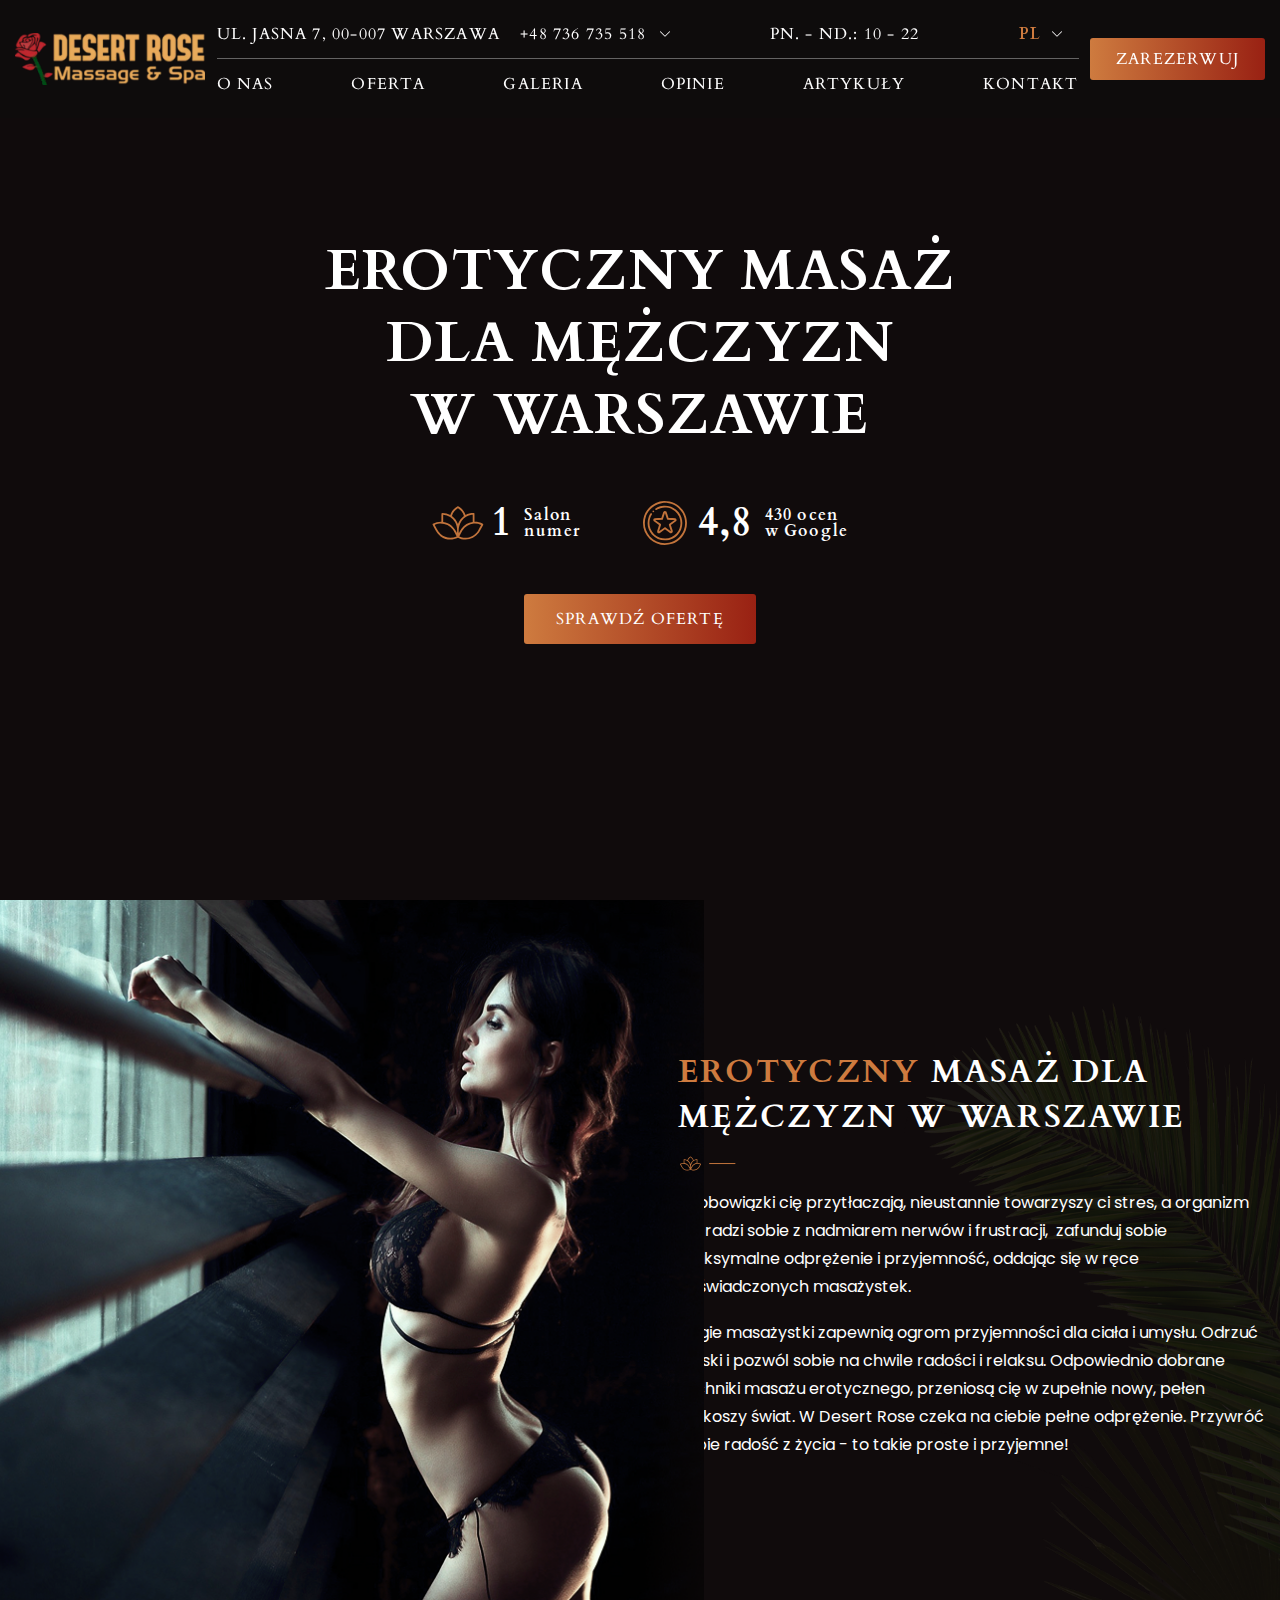
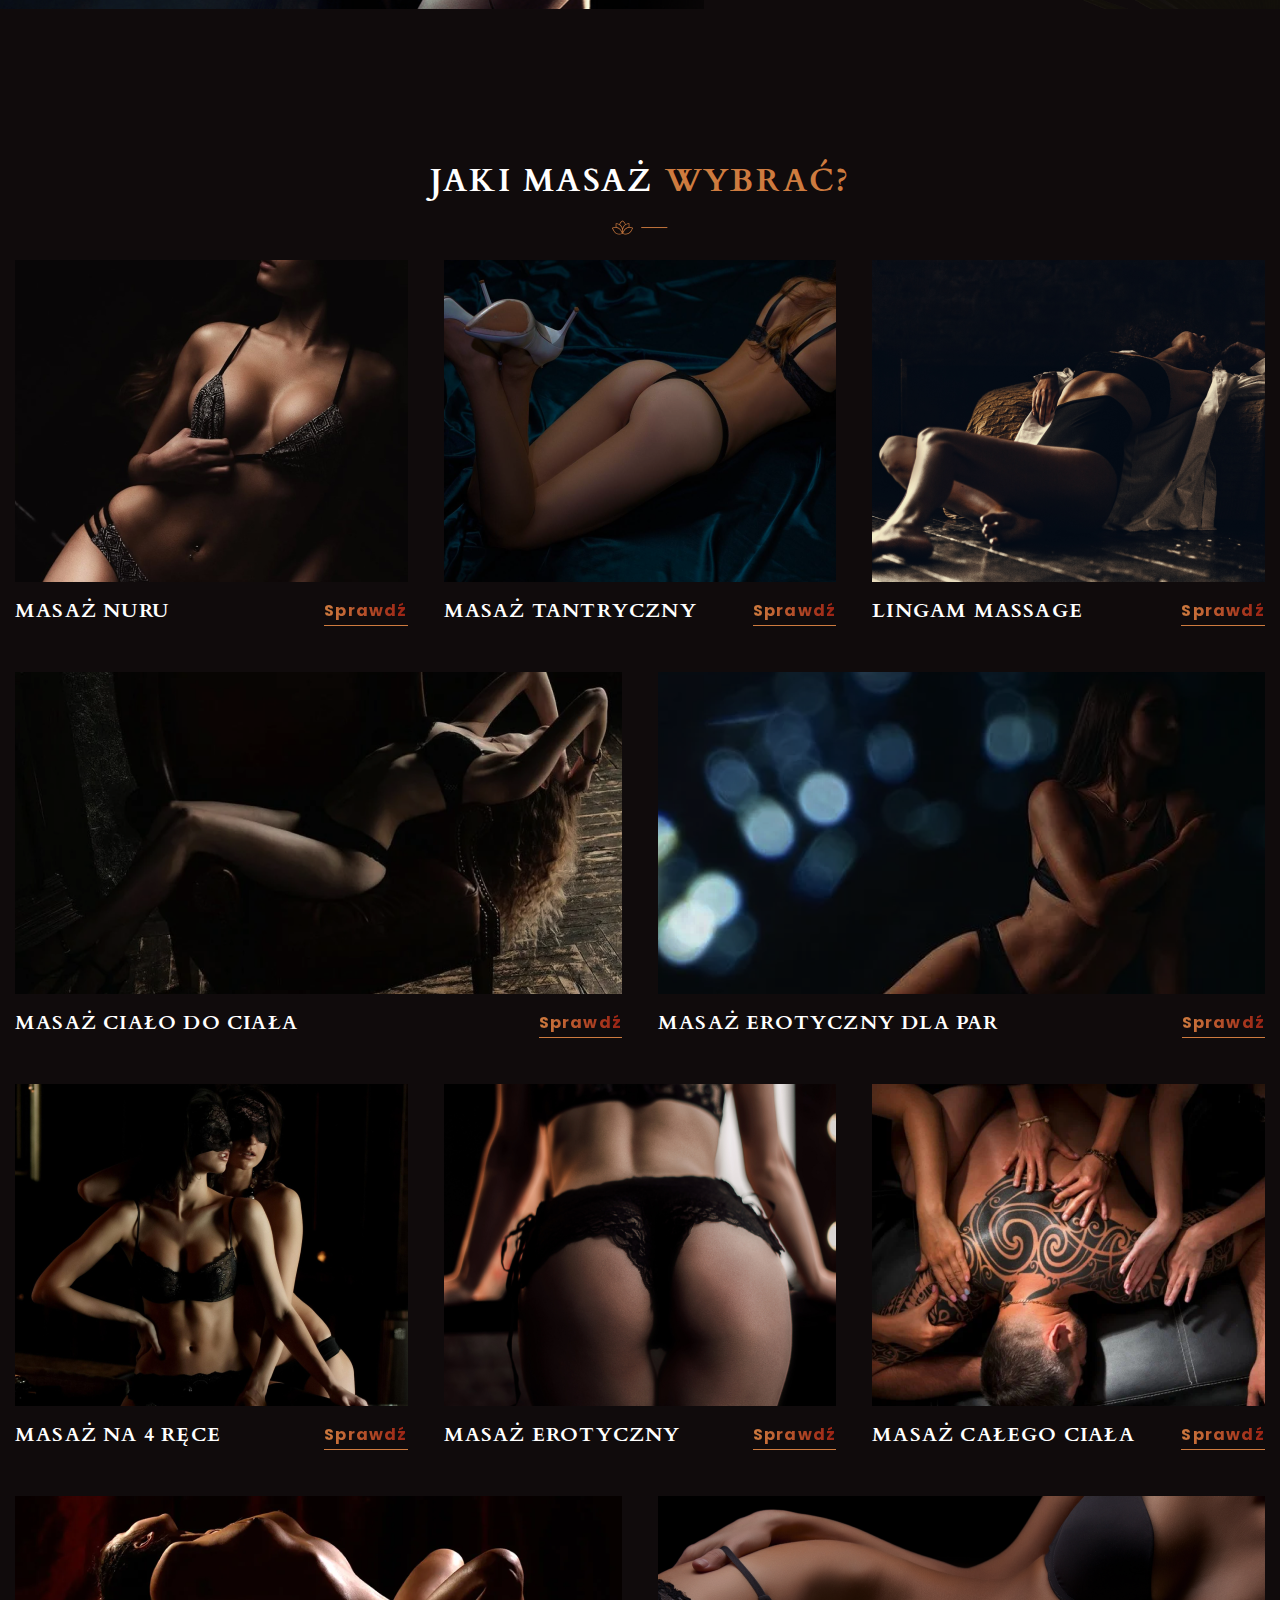
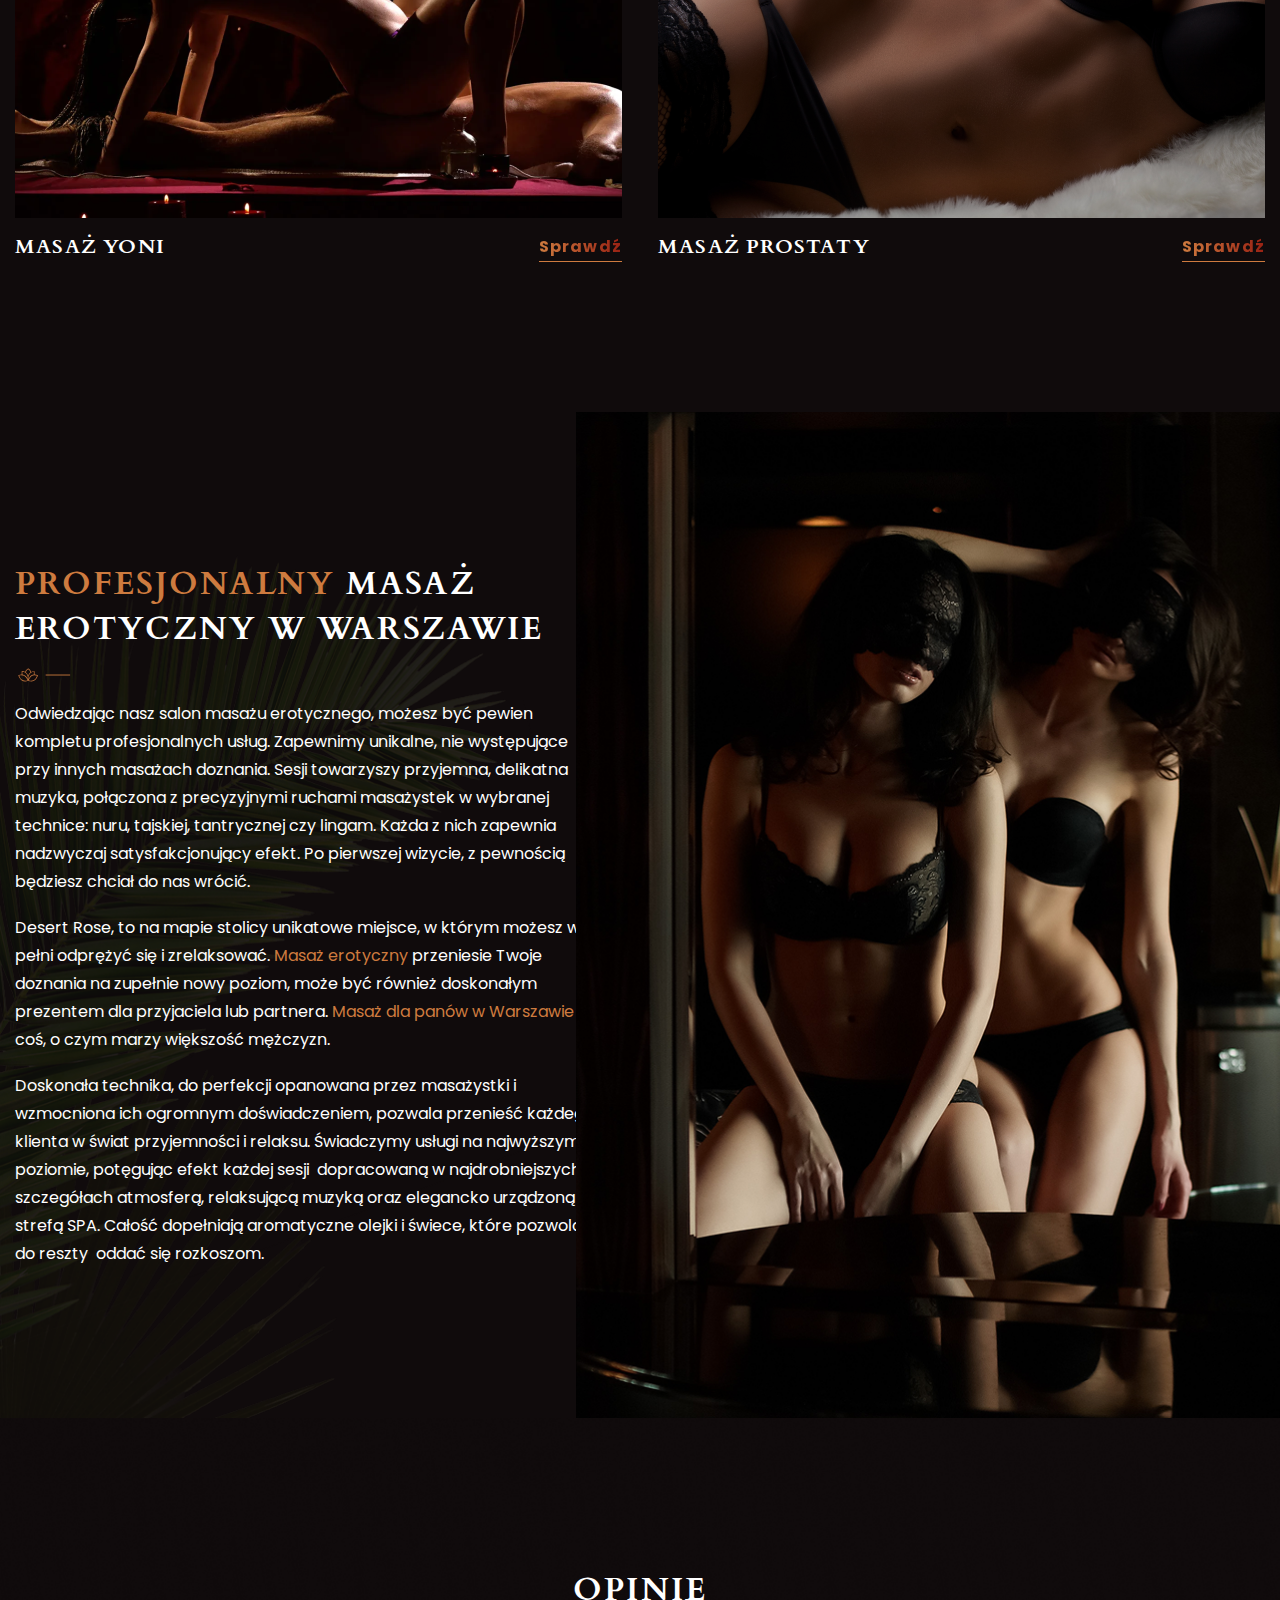
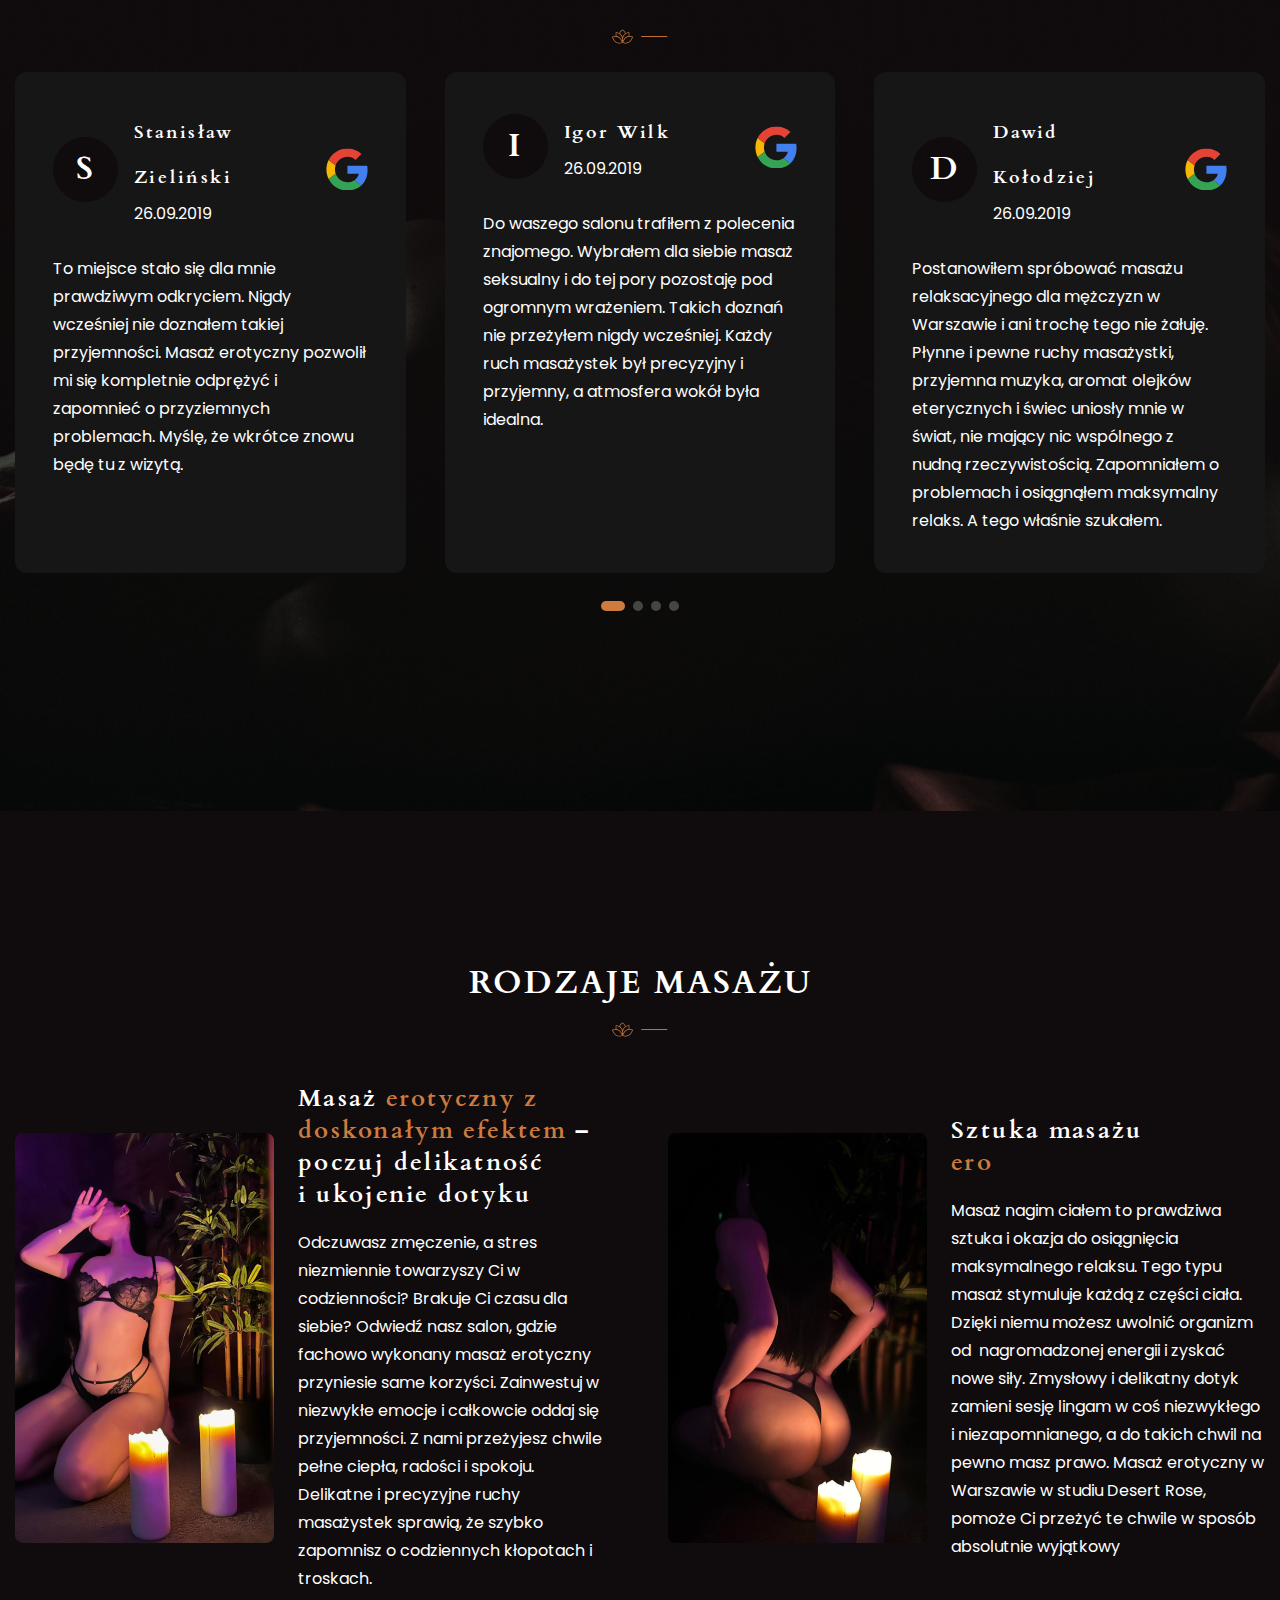
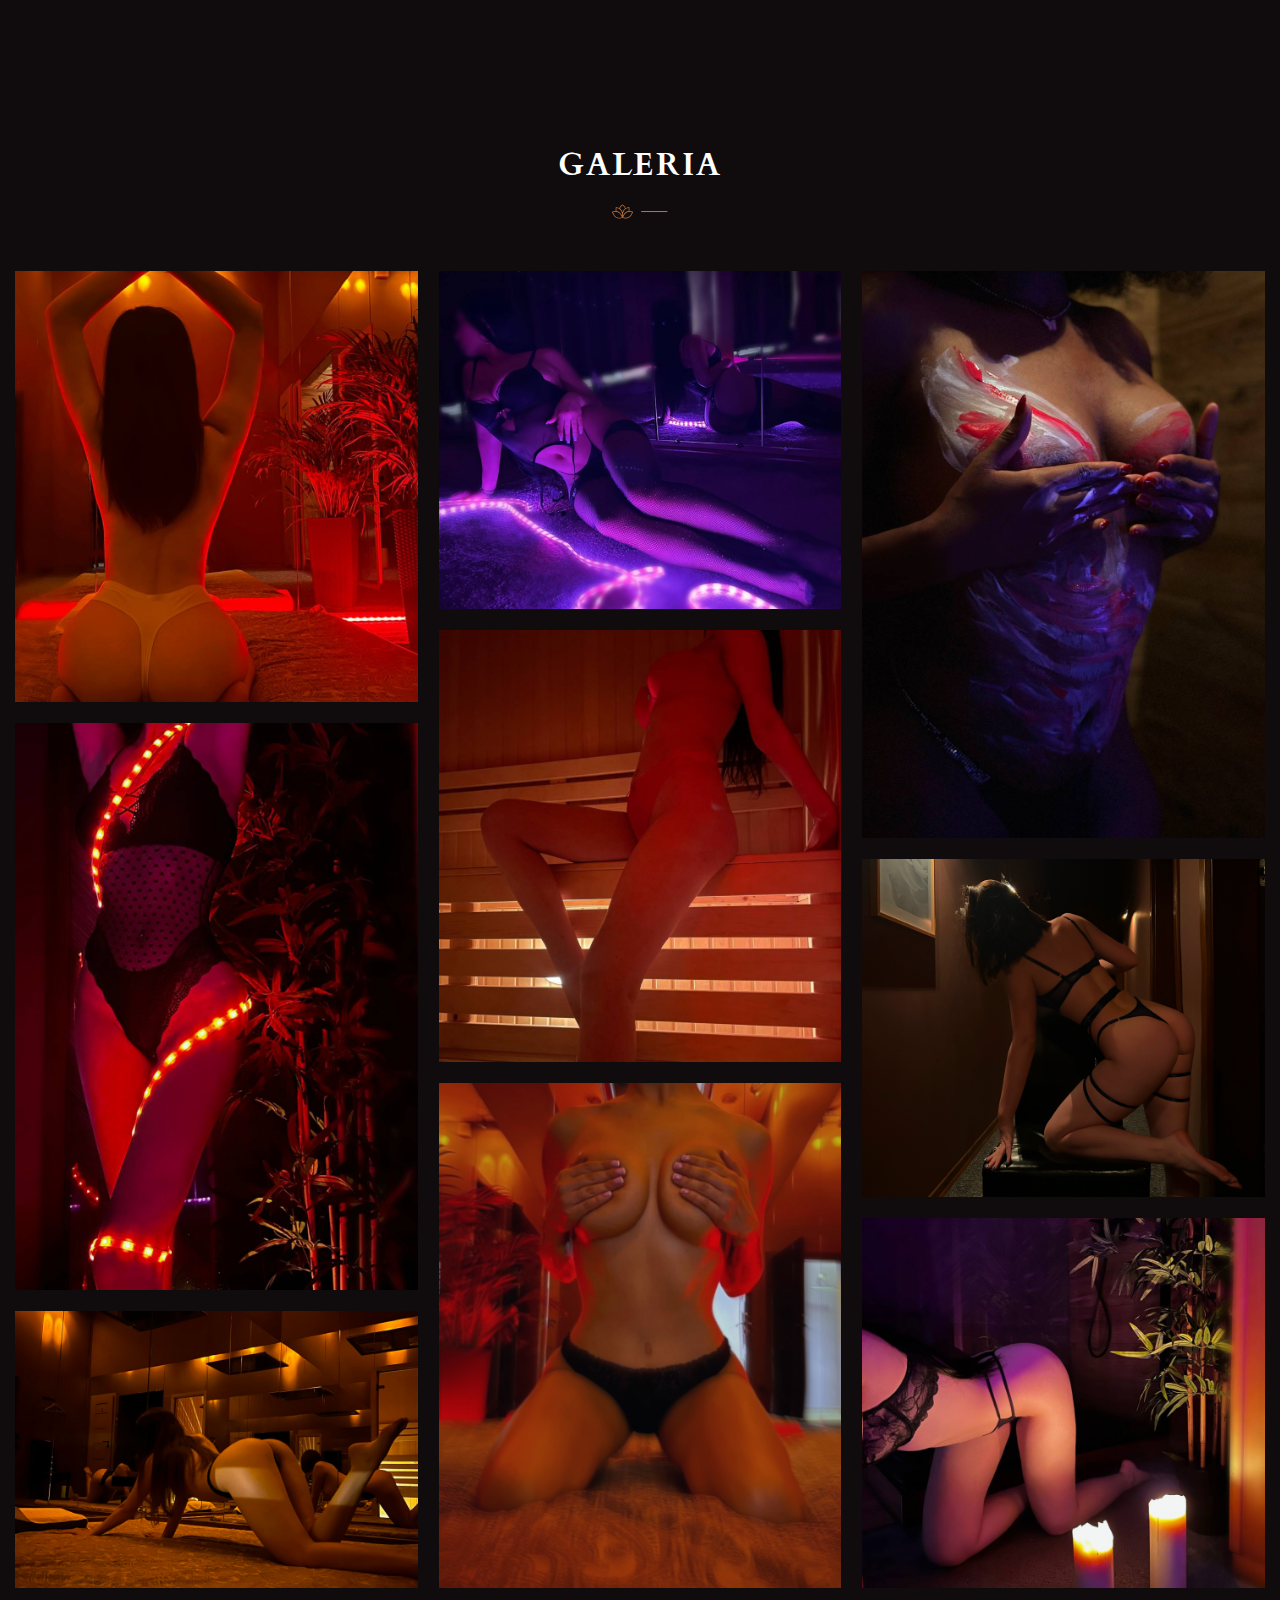
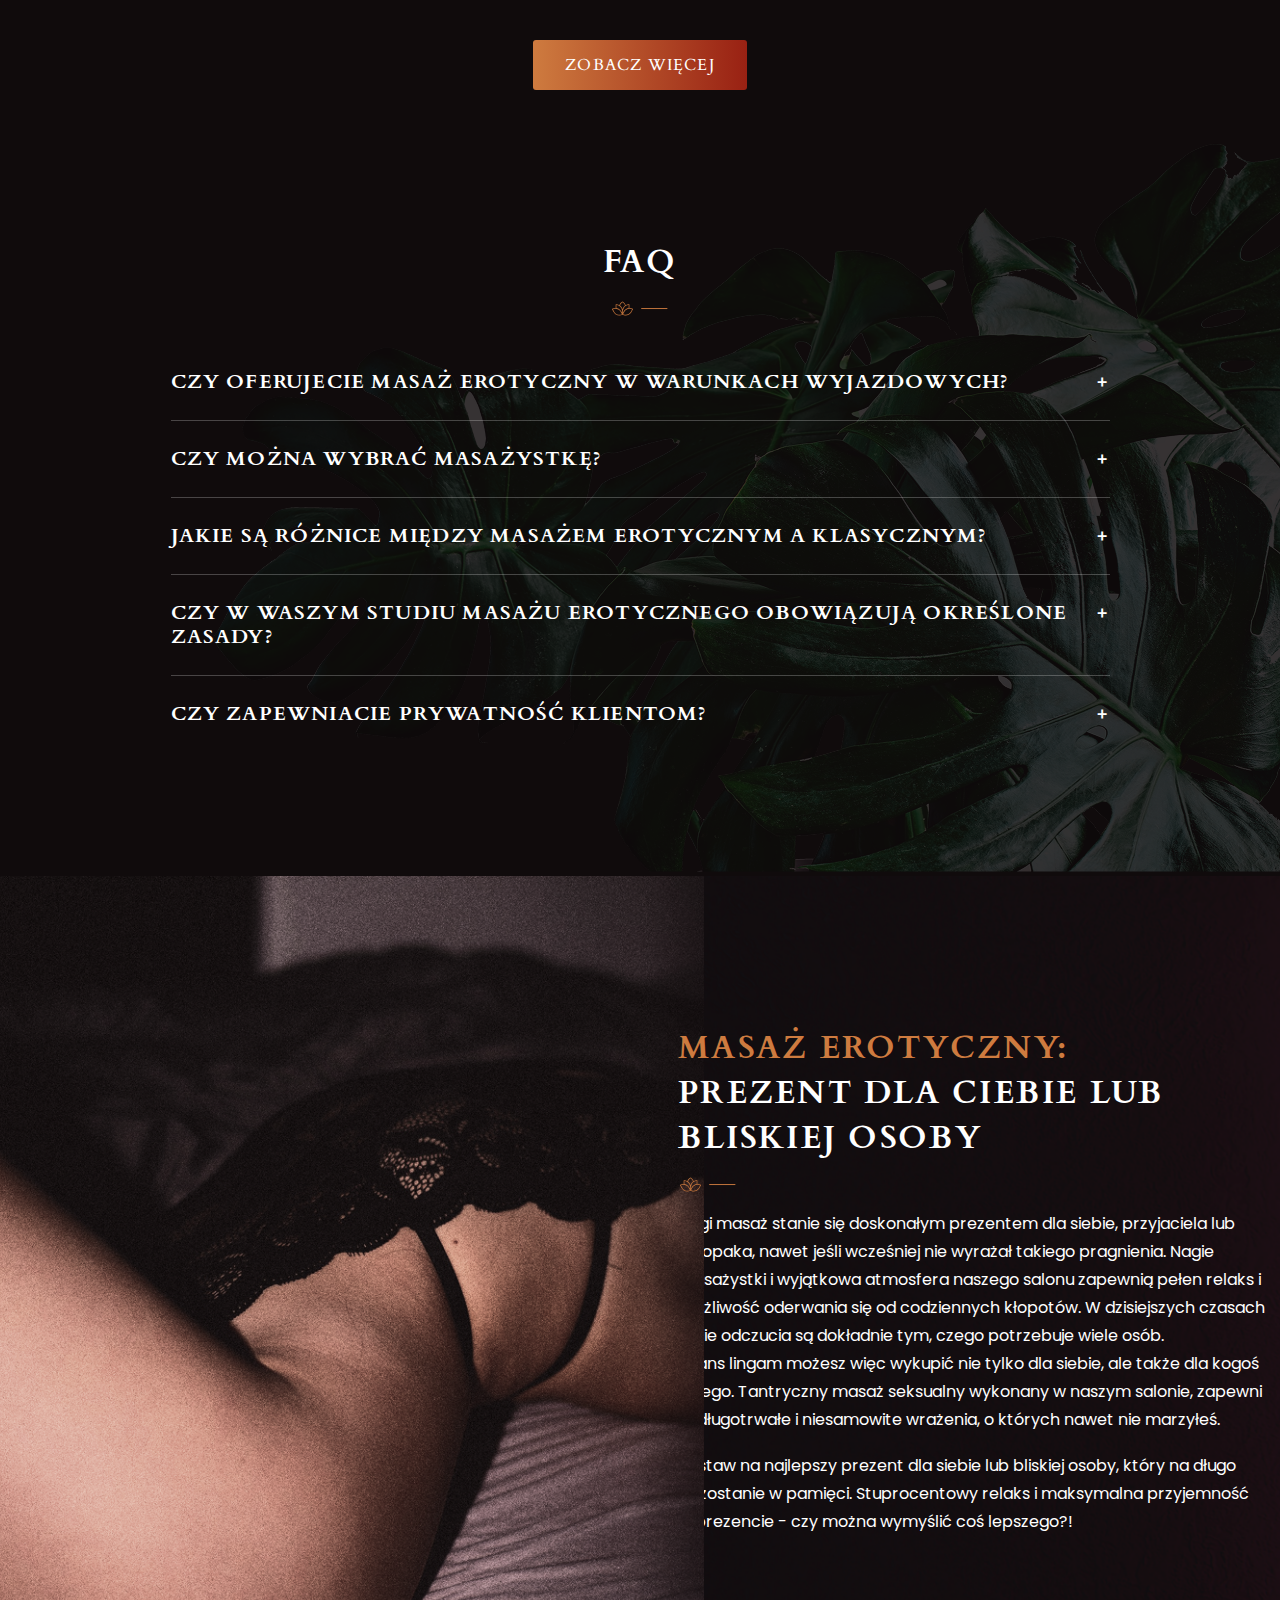
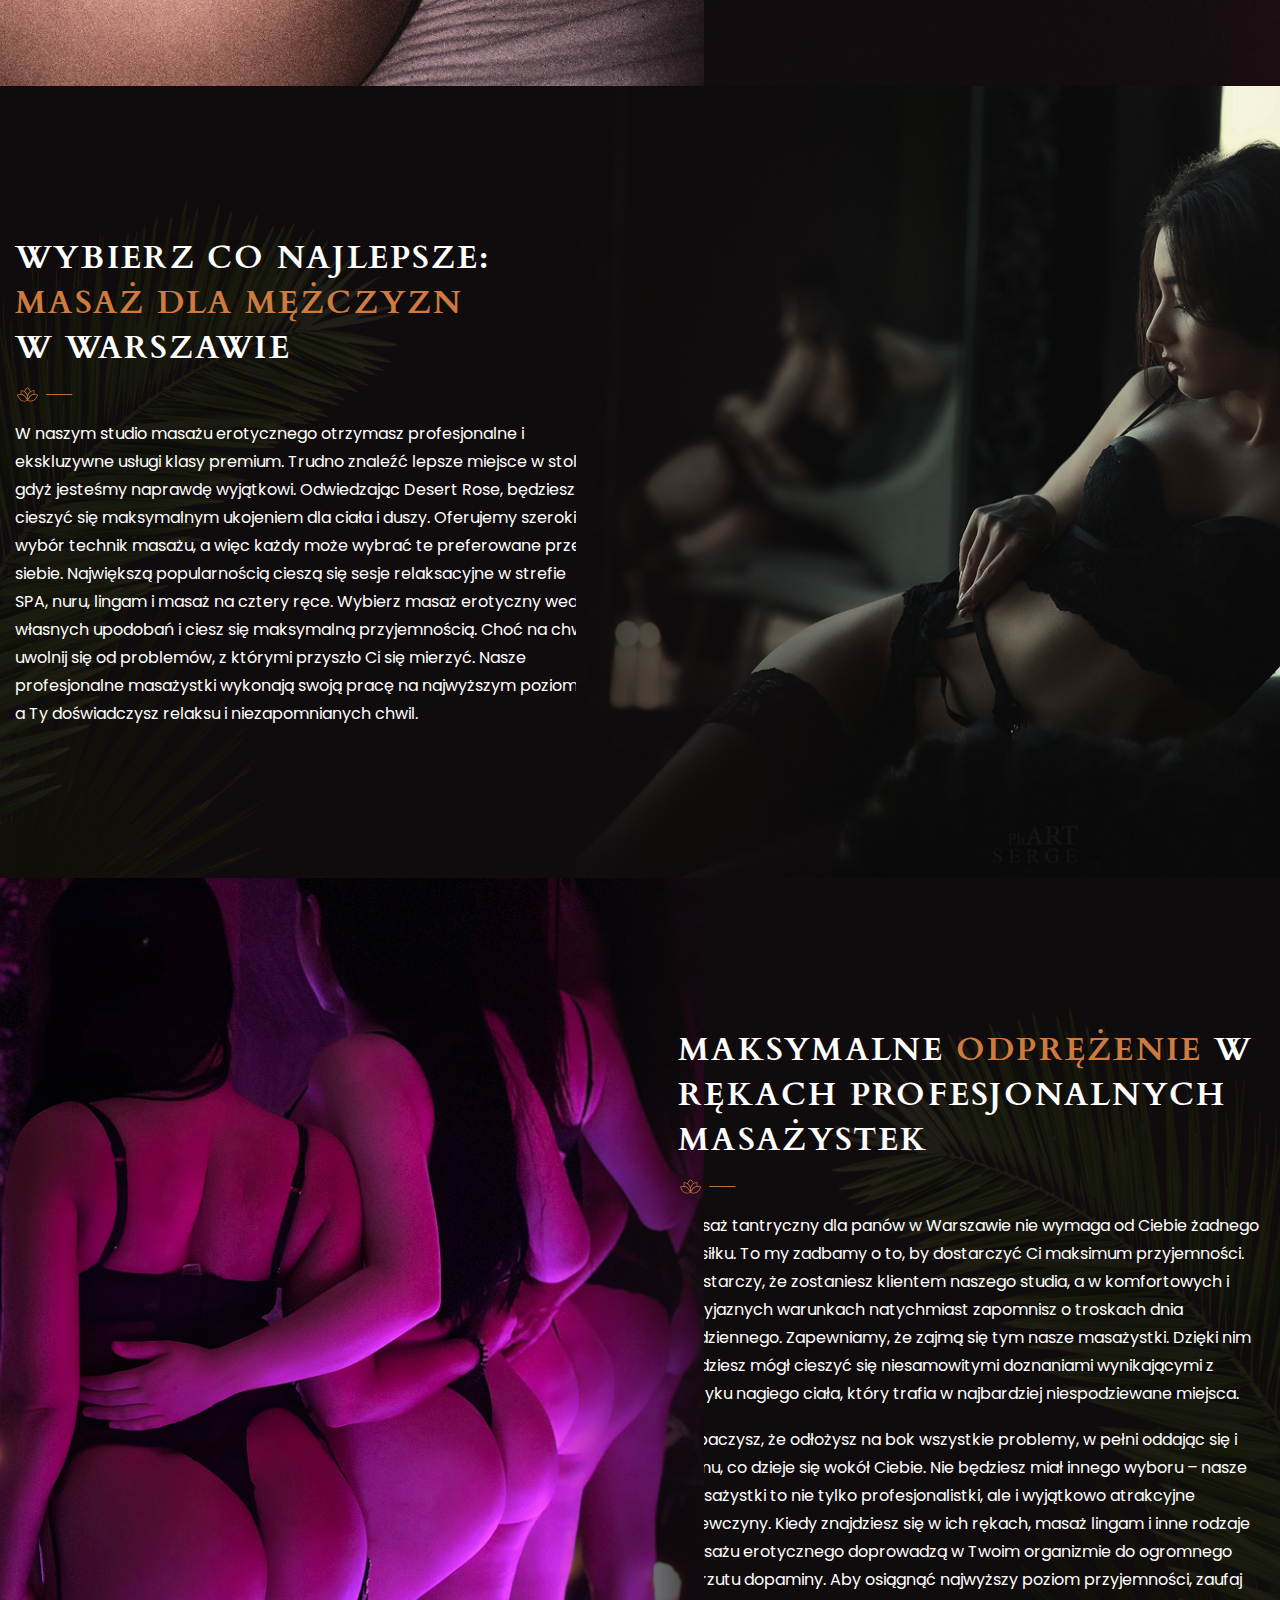
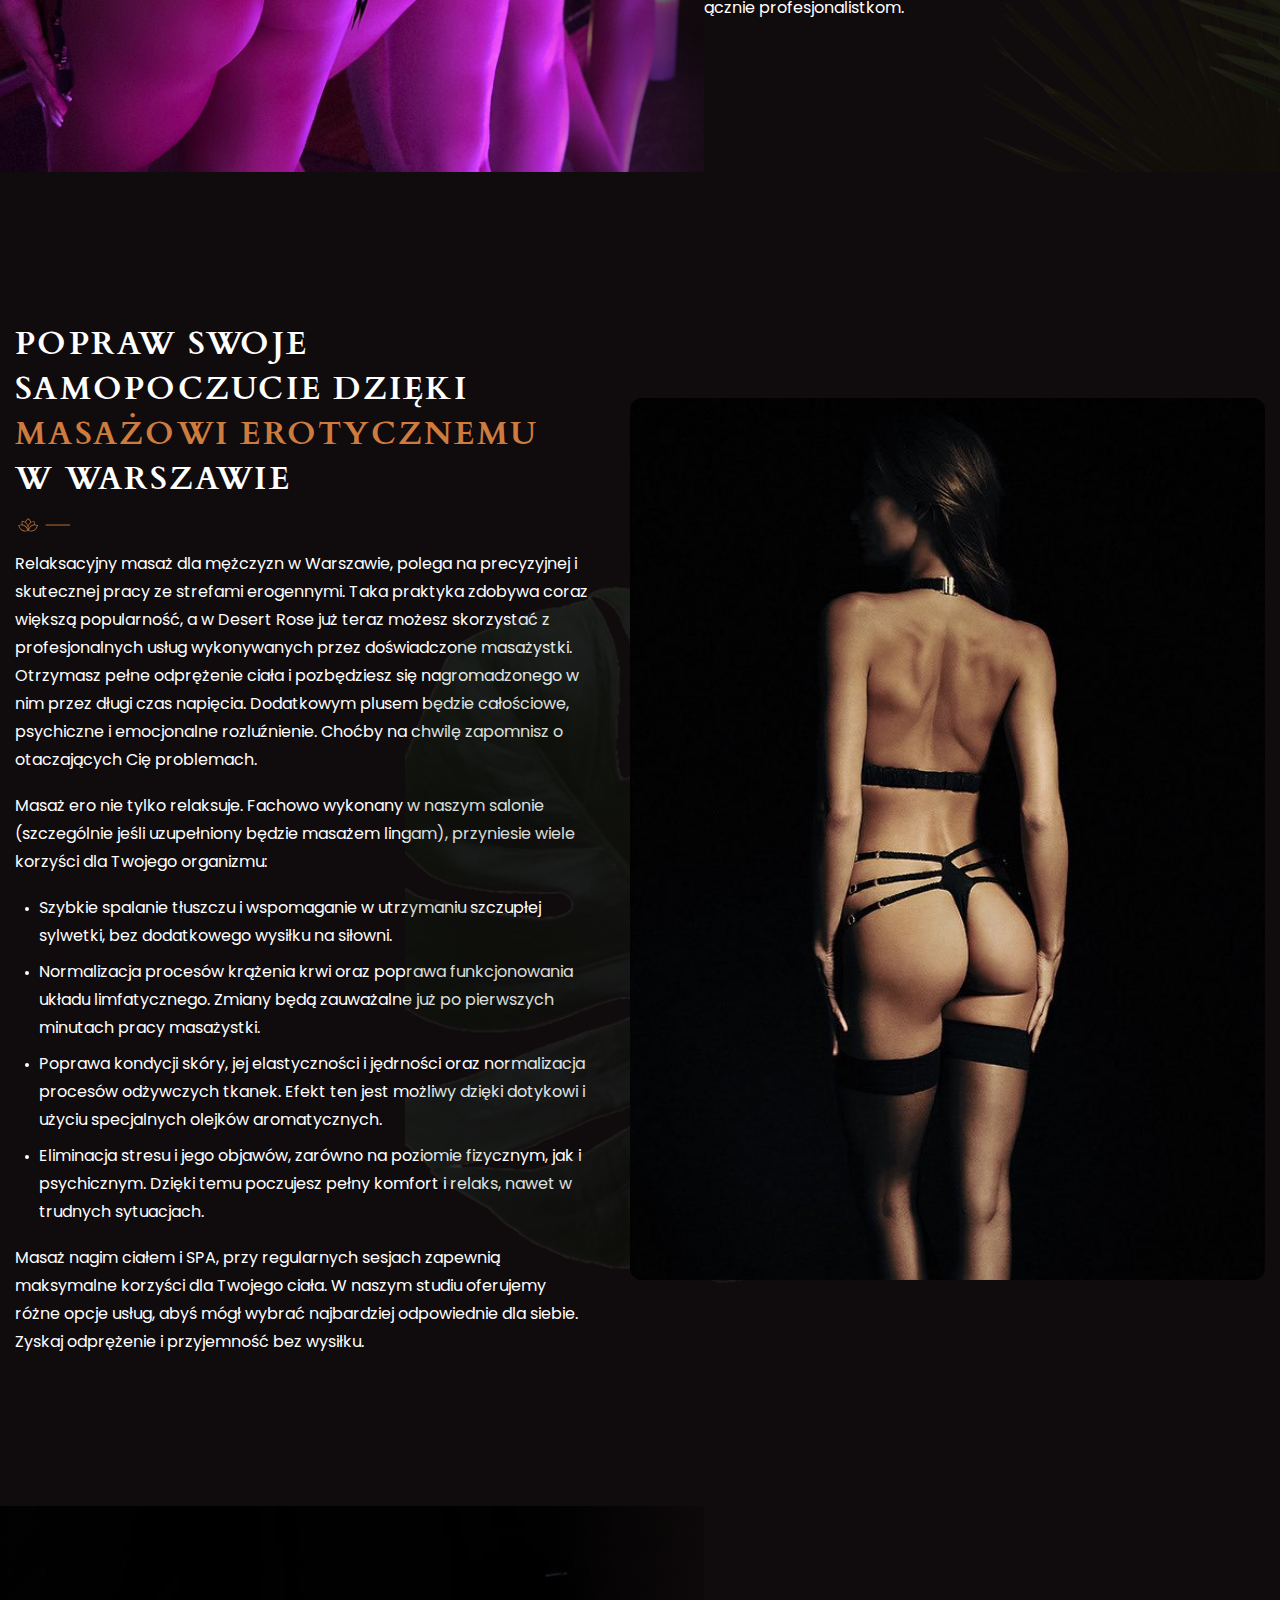
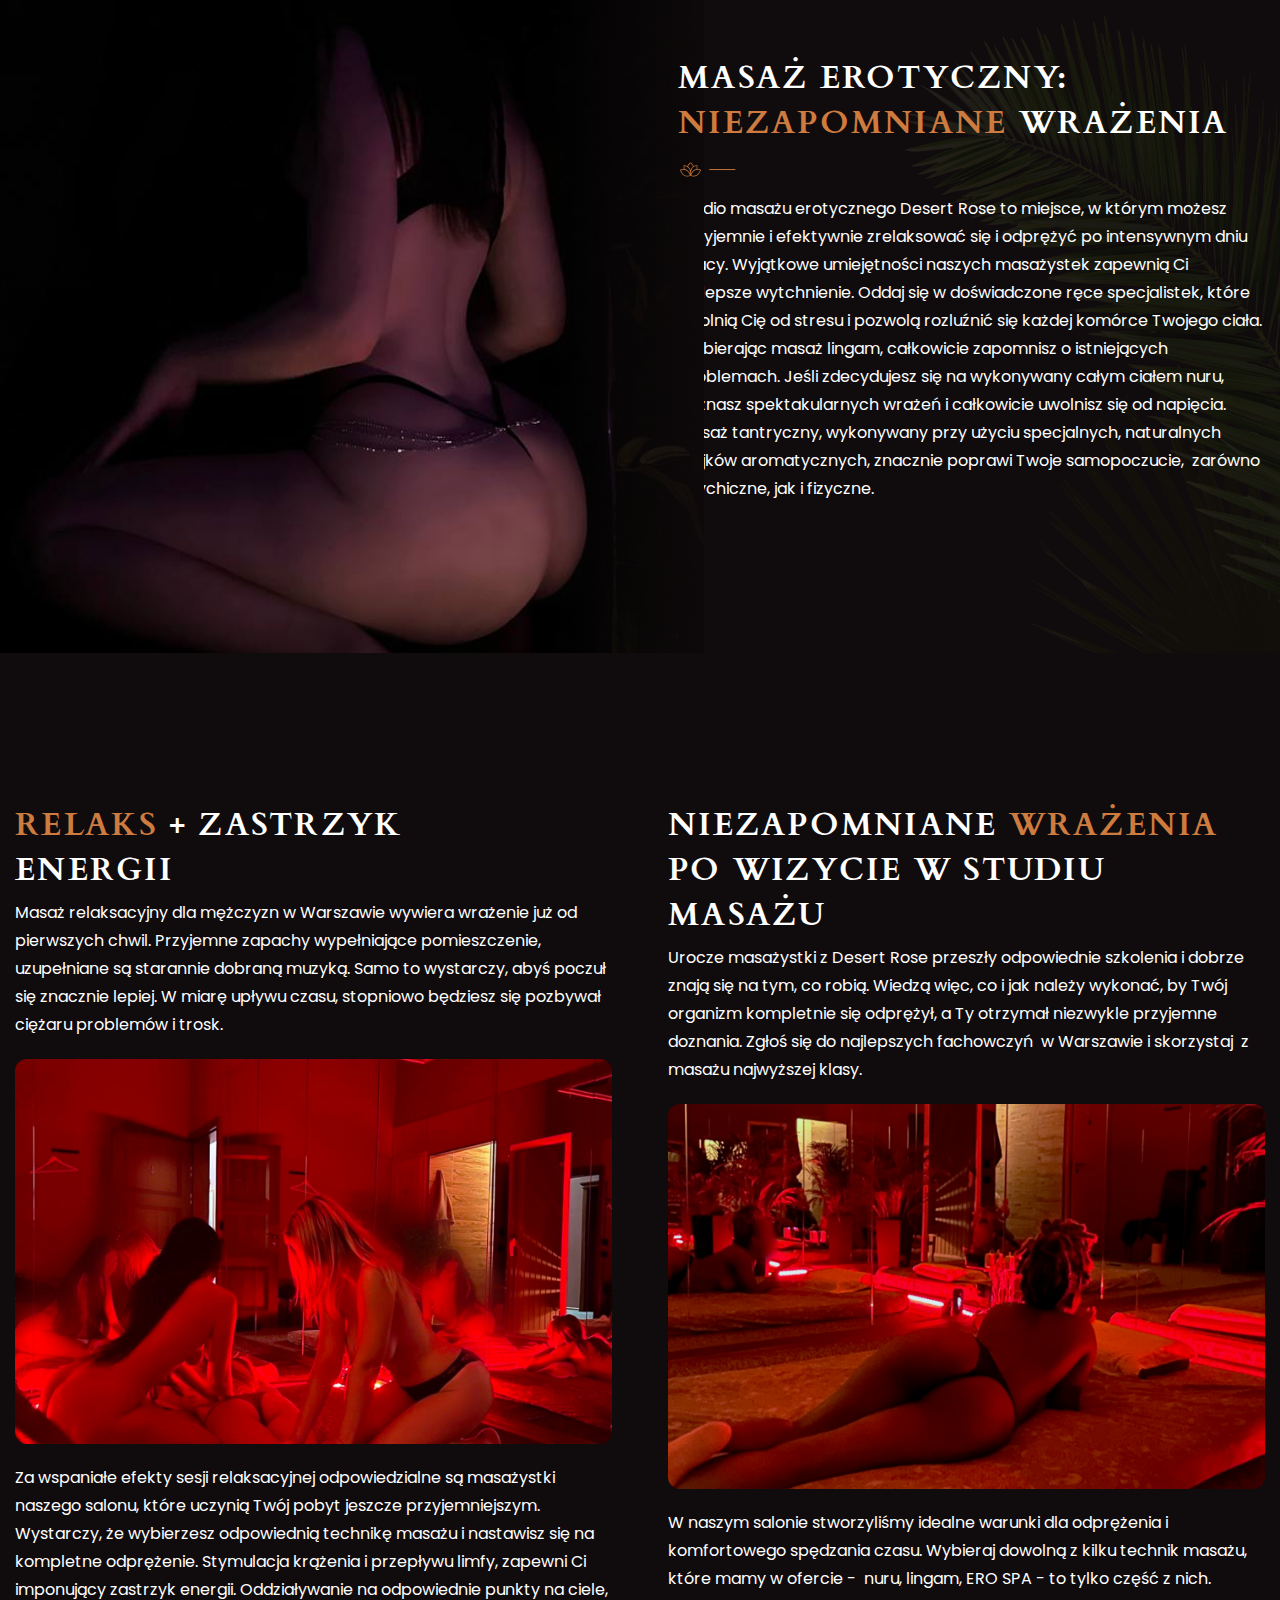
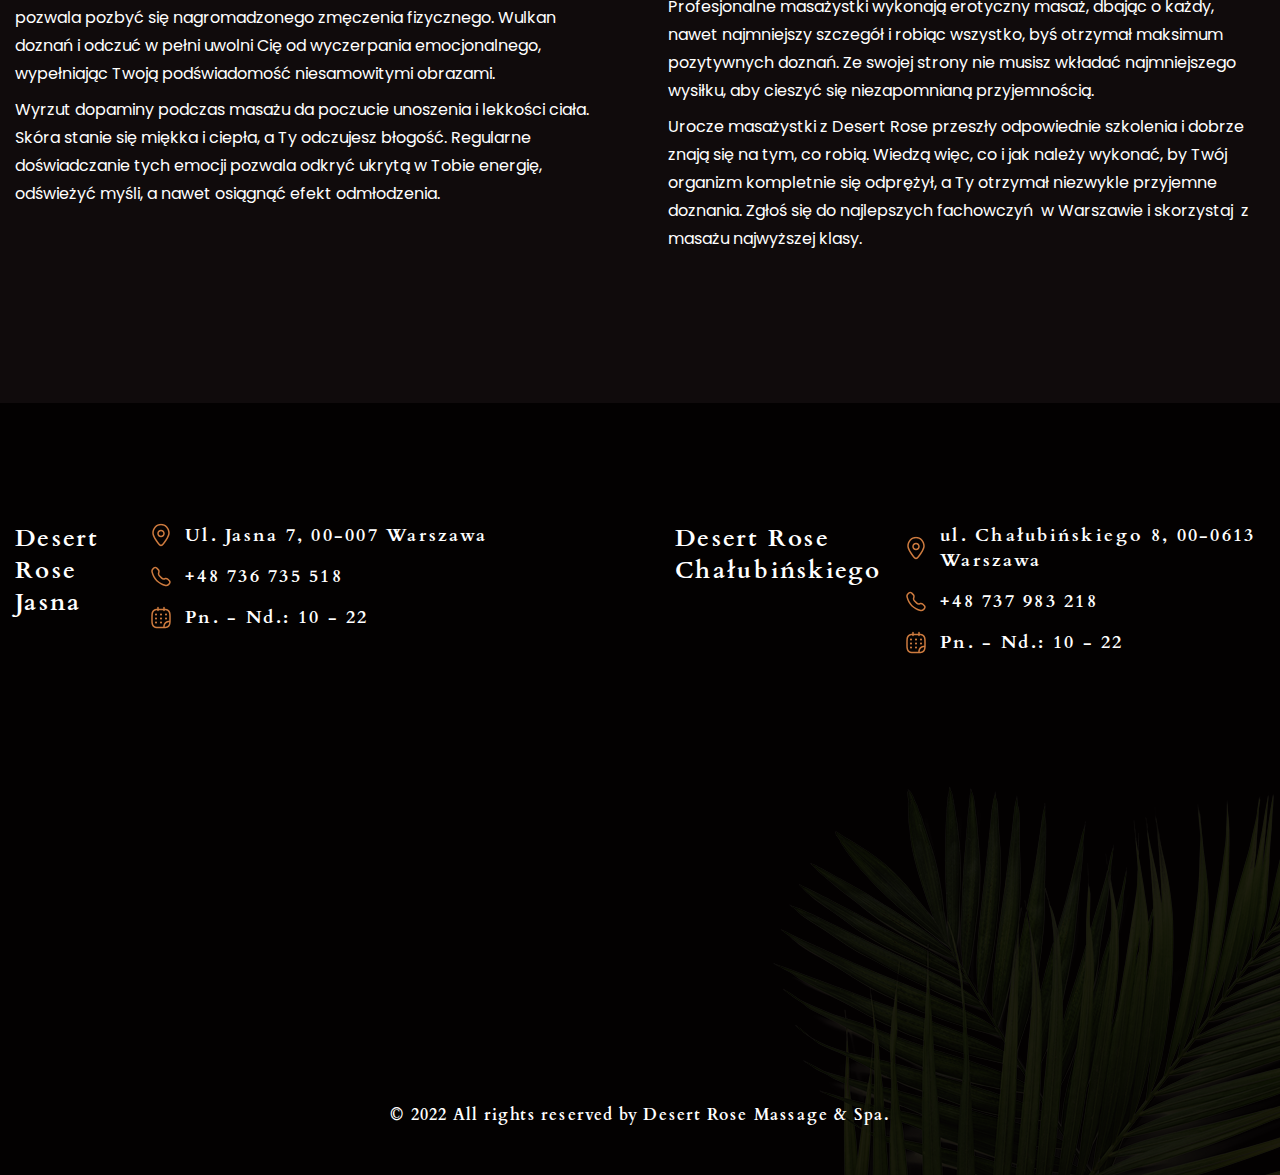
==== index.html @ 009a60f4 "first commit" ====
<!DOCTYPE html>
<html lang="uk">
<head>
    <meta charset="UTF-8">
    <meta name="viewport" content="width=device-width, initial-scale=1.0">  
    <title>Desert Rose</title>
    <link rel="preconnect" href="https://fonts.googleapis.com">
    <link rel="preconnect" href="https://fonts.gstatic.com" crossorigin>
    <link href="https://fonts.googleapis.com/css2?family=Cardo:ital,wght@0,400;0,700;1,400&family=Poppins:ital,wght@0,100;0,200;0,300;0,400;0,500;0,600;0,700;0,800;0,900;1,100;1,200;1,300;1,400;1,500;1,600;1,700;1,800;1,900&display=swap" rel="stylesheet">
    <link rel="stylesheet" href="https://cdn.jsdelivr.net/npm/swiper@11/swiper-bundle.min.css">
    <link rel="stylesheet" href="css/style.css">
</head>
<body class="body"> 
    <header class="header">
        <div class="container">
            <div class="header__inner">
                <a class="header__logo" href="index.html">
                    <img src="img/logo.png" alt="">
                </a>
                <div class="header__content">
                    <div class="header__content-top">
                        <div class="header__content-more more-open">
                            <p>Ul. Jasna 7, 00-007 Warszawa</p>
                            <p>+48 736 735 518</p>
                        </div>
                        <p class="header__content-time">Pn. - Nd.: 10 - 22</p>
                        <div class="header__content-lang">
                            <p class="lang__selected">PL</p>
                            <div class="lang__content">
                                <a href="#">EN</a>
                                <a href="#">RU</a>
                            </div>
                        </div>

                        <div class="lang-mobile">
                            <a class="active" href="#">PL</a>
                            <a href="#">EN</a>
                            <a href="#">RU</a>
                        </div>
                    </div>
                    <nav class="header__menu">
                        <button class="header__menu-close">
                            <svg xmlns="http://www.w3.org/2000/svg" width="18" height="18" viewBox="0 0 18 18" fill="none">
                                <path d="M0 18L18 0M0 0L18 18" stroke="white" stroke-width="1.5" stroke-linecap="round" stroke-linejoin="round"/>
                              </svg>
                        </button>
                        <ul>
                            <li class="header__link">
                                <a href="#">o nas</a>
                            </li>
                            <li class="header__link">
                                <a href="#">Oferta</a>
                            </li>
                            <li class="header__link">
                                <a href="#">Galeria</a>
                            </li>
                            <li class="header__link">
                                <a href="#">Opinie</a>
                            </li>
                            <li class="header__link">
                                <a href="#">ArtykuŁy</a>
                            </li>
                            <li class="header__link">
                                <a href="#">Kontakt</a>
                            </li>
                        </ul>
                    </nav>

                    <button class="header__burger">
                        <svg xmlns="http://www.w3.org/2000/svg" width="16" height="12" viewBox="0 0 16 12" fill="none">
                            <path d="M0 12H16M0 6H16M0 0H16" stroke="white" stroke-width="2" stroke-linecap="round"/>
                        </svg>
                    </button>
                </div>
                <button class="header__btn btn popup-open">Zarezerwuj</button>
            </div>
        </div>
    </header>

    <main class="main">
        <section class="pageHero hero">
            <div class="hero-video">
                <video disablepictureinpicture="" preload="auto" playsinline loop muted autoplay>
                    <source src="hero-video.mp4" type="video/mp4">
                </video>
            </div>
            <div class="container">
                <div class="pageHero__inner">
                    <h1 class="pageHero__title kontakt__title">Erotyczny masaż <br>dla mężczyzn <br>w Warszawie</h1>
                    <div class="pageHero__block">
                        <div class="pageHero__item">
                            <div class="pageHero__item-icon">
                                <svg xmlns="http://www.w3.org/2000/svg" width="54" height="54" viewBox="0 0 54 54" fill="none">
                                    <path opacity="0.933" fill-rule="evenodd" clip-rule="evenodd" d="M26.6309 10.2832C27.4351 10.4035 28.1733 10.7023 28.8457 11.1797C31.5657 13.1986 33.4818 15.8178 34.5938 19.0371C37.2424 17.5618 40.0725 16.9114 43.084 17.0859C43.2071 17.209 43.33 17.332 43.4531 17.4551C43.5059 20.1971 43.5235 22.9392 43.5059 25.6816C46.4501 25.6271 49.2274 26.2774 51.8379 27.6328C52.2415 27.9817 52.3646 28.4211 52.207 28.9512C50.8543 31.5164 49.4481 34.0476 47.9883 36.5449C43.5107 42.3391 37.6572 44.5363 30.4277 43.1367C29.2154 42.8322 28.0552 42.3928 26.9473 41.8184C20.909 44.586 15.1434 44.1114 9.65039 40.3945C7.62975 38.902 6.03013 37.0563 4.85156 34.8574C3.7014 32.7504 2.59398 30.6235 1.5293 28.4766C1.59413 28.2113 1.6996 27.9653 1.8457 27.7383C4.51229 26.307 7.35995 25.6214 10.3887 25.6816C10.3711 22.9392 10.3887 20.1971 10.4414 17.4551C10.6688 17.1213 10.9852 16.9455 11.3906 16.9277C14.2058 16.9772 16.8425 17.6804 19.3008 19.0371C20.5905 15.1303 23.0338 12.2123 26.6309 10.2832ZM26.9473 12.1816C29.9466 13.9724 31.9505 16.5564 32.959 19.9336C30.2027 22.0498 28.1988 24.7393 26.9473 28.002C25.6958 24.7393 23.6919 22.0498 20.9355 19.9336C21.9428 16.5605 23.9467 13.9765 26.9473 12.1816ZM12.1816 18.8262C17.4682 19.2795 21.4584 21.7756 24.1523 26.3145C25.877 29.7016 26.4747 33.2875 25.9453 37.0723C24.7372 34.2152 22.9969 31.7367 20.7246 29.6367C18.2389 27.5858 15.3913 26.3378 12.1816 25.8926C12.1816 23.5371 12.1816 21.1816 12.1816 18.8262ZM40.7637 18.8262C41.0801 18.8262 41.3965 18.8262 41.7129 18.8262C41.7129 21.1816 41.7129 23.5371 41.7129 25.8926C37.0939 26.5404 33.3849 28.7201 30.5859 32.4316C29.5919 33.962 28.6779 35.544 27.8438 37.1777C27.2542 32.7406 28.1682 28.6624 30.5859 24.9434C33.1734 21.5649 36.566 19.5259 40.7637 18.8262ZM8.70117 27.4746C14.2699 27.28 18.7172 29.3894 22.043 33.8027C23.296 35.9745 24.5089 38.1719 25.6816 40.3945C19.8108 42.8437 14.4319 42.0352 9.54492 37.9688C8.83284 37.2979 8.18245 36.5771 7.59375 35.8066C6.2571 33.5556 4.97391 31.2704 3.74414 28.9512C4.16484 28.6705 4.62187 28.442 5.11523 28.2656C6.30309 27.898 7.49841 27.6343 8.70117 27.4746ZM42.873 27.4746C45.4324 27.308 47.8581 27.7826 50.1504 28.8984C49.0999 30.8061 48.0627 32.7221 47.0391 34.6465C43.5593 39.9103 38.655 42.2483 32.3262 41.6602C30.9062 41.468 29.5528 41.0637 28.2656 40.4473C29.2308 38.4122 30.2855 36.4083 31.4297 34.4355C34.1619 30.3525 37.9762 28.0322 42.873 27.4746Z" fill="#CE7B3F"/>
                                </svg>
                            </div>
                            <p class="pageHero__item-descr"><span>1</span>Salon <br>numer</p>
                        </div>
                        <div class="pageHero__item">
                            <div class="pageHero__item-icon">
                                <svg xmlns="http://www.w3.org/2000/svg" width="54" height="54" viewBox="0 0 54 54" fill="none">
                                    <path opacity="0.94" fill-rule="evenodd" clip-rule="evenodd" d="M26.0733 5C34.6517 4.99599 41.2534 8.56369 45.8787 15.7031C49.236 21.681 49.8459 27.9321 47.7082 34.4564C45.1786 40.9503 40.6503 45.4175 34.1235 47.8582C25.8678 50.3361 18.4884 48.7809 11.9855 43.1927C6.42707 37.7394 4.18582 31.1376 5.26172 23.3874C6.73398 15.8203 10.9268 10.3468 17.8402 6.96681C20.4783 5.81451 23.2227 5.15891 26.0733 5ZM25.7074 6.82959C34.0858 6.71013 40.4131 10.2168 44.6894 17.3497C47.4795 22.7566 47.8759 28.3369 45.8787 34.0905C43.1346 40.7982 38.2405 45.0215 31.1962 46.7604C23.5868 48.1372 17.1375 46.018 11.8483 40.4026C6.78324 34.2562 5.53302 27.3952 8.09759 19.8197C10.9943 12.9343 16.102 8.71096 23.4204 7.14977C24.1951 7.03408 24.9574 6.92736 25.7074 6.82959Z" fill="#CE7B3F"/>
                                    <path opacity="0.941" fill-rule="evenodd" clip-rule="evenodd" d="M25.6162 9.66549C31.8728 9.38704 36.9499 11.674 40.8475 16.5265C44.4555 21.6652 45.2483 27.2149 43.226 33.1757C40.9291 38.7654 36.8583 42.3484 31.0135 43.9246C24.2921 45.2518 18.5746 43.4374 13.8611 38.4816C9.56814 33.1554 8.53138 27.2397 10.7507 20.7345C11.1801 19.6014 11.7289 18.5341 12.3974 17.5327C12.708 17.194 13.0892 17.0873 13.5409 17.2126C13.9361 17.4522 14.1038 17.803 14.044 18.2646C11.241 22.7259 10.6921 27.4524 12.3974 32.4439C14.1648 36.9557 17.3208 40.0508 21.8655 41.7291C28.425 43.6483 34.051 42.1389 38.7435 37.2008C42.762 32.1241 43.5549 26.5743 41.122 20.5516C38.4998 15.2662 34.246 12.2627 28.3606 11.5408C24.7586 11.2597 21.4348 12.083 18.3893 14.0108C17.3523 14.1325 16.9712 13.6904 17.2458 12.6843C18.7024 11.6285 20.3033 10.8509 22.0485 10.3516C23.2338 10.0321 24.423 9.80338 25.6162 9.66549Z" fill="#CE7B3F"/>
                                    <path opacity="0.897" fill-rule="evenodd" clip-rule="evenodd" d="M15.2787 14.4224C16.0734 14.5464 16.363 15.0038 16.1477 15.7946C15.846 16.2264 15.4344 16.3636 14.9128 16.2063C14.4362 15.8294 14.3294 15.3568 14.5926 14.7883C14.7989 14.6055 15.0276 14.4835 15.2787 14.4224Z" fill="#CE7B3F"/>
                                    <path opacity="0.938" fill-rule="evenodd" clip-rule="evenodd" d="M26.5312 14.9713C27.2699 14.8668 27.895 15.0803 28.4065 15.6117C29.2056 17.7496 29.9222 19.9146 30.5563 22.1067C32.7825 22.0914 35.0085 22.1067 37.2343 22.1525C38.5989 22.7333 38.9496 23.6939 38.2863 25.0341C36.4801 26.3869 34.6657 27.7286 32.8433 29.0592C33.508 31.0683 34.1635 33.0809 34.8101 35.0968C34.8264 36.8182 33.9878 37.5043 32.2944 37.1551C30.5331 35.8555 28.7492 34.5899 26.9428 33.3587C25.1686 34.6349 23.3847 35.9004 21.5913 37.1551C19.7914 37.49 18.9834 36.7429 19.1671 34.9139C19.8723 32.9514 20.4821 30.9693 20.9967 28.9677C19.1649 27.6705 17.3659 26.3289 15.5994 24.9426C15.1245 24.0564 15.2313 23.2484 15.9196 22.5184C16.1598 22.3221 16.4342 22.2001 16.7429 22.1525C18.9384 22.122 21.1339 22.0914 23.3294 22.061C24.0026 20.0718 24.6582 18.0746 25.2962 16.0691C25.5554 15.5195 25.967 15.1536 26.5312 14.9713ZM32.9348 35.3713C32.2769 33.1995 31.5908 31.0345 30.8765 28.8762C30.8392 28.5602 30.9155 28.2705 31.1052 28.0071C32.9814 26.6878 34.8415 25.3462 36.6854 23.982C34.2685 23.9804 31.8595 23.9195 29.4585 23.7991C29.2867 23.6579 29.1495 23.4902 29.0469 23.2959C28.3729 21.1474 27.6716 19.0129 26.9428 16.8924C26.2415 19.0574 25.5402 21.2224 24.8388 23.3874C24.767 23.5508 24.6603 23.688 24.5186 23.7991C22.0848 23.9186 19.6454 23.9797 17.2003 23.982C18.9833 25.2853 20.7823 26.566 22.5976 27.8242C23.0166 28.1387 23.1539 28.5503 23.0092 29.0592C22.3167 31.1666 21.6459 33.2706 20.9967 35.3713C22.8191 34.056 24.6334 32.7295 26.4397 31.3919C26.8539 31.1915 27.2503 31.2221 27.6289 31.4834C29.384 32.8025 31.1526 34.0985 32.9348 35.3713Z" fill="#CE7B3F"/>
                                </svg>
                            </div>
                            <p class="pageHero__item-descr"><span>4,8</span>430 ocen <br>w Google</p>
                        </div>
                    </div>
                    <a class="pageHero__btn btn" href="#">Sprawdź ofertę</a>
                </div>
            </div>
        </section>

        <section class="imageBlock">
            <div class="container">
                <div class="imageBlock__inner">
                    <div class="imageBlock__image">
                        <img src="img/main/1.png" alt="">
                    </div>
                    <div class="imageBlock__content">
                        <h2 class="imageBlock__title title-icon"><span class="color-orange">Erotyczny</span> masaż dla mężczyzn w Warszawie</h2>
                        <p class="imageBlock__descr">W obowiązki cię przytłaczają, nieustannie towarzyszy ci stres, a organizm nie radzi sobie z nadmiarem nerwów i frustracji,  zafunduj sobie maksymalne odprężenie i przyjemność, oddając się w ręce doświadczonych masażystek.</p>
                        <p class="imageBlock__descr">Nagie masażystki zapewnią ogrom przyjemności dla ciała i umysłu. Odrzuć troski i pozwól sobie na chwile radości i relaksu. Odpowiednio dobrane techniki masażu erotycznego, przeniosą cię w zupełnie nowy, pełen rozkoszy świat. W Desert Rose czeka na ciebie pełne odprężenie. Przywróć sobie radość z życia - to takie proste i przyjemne!</p>
                    </div>
                </div>
            </div>
        </section>
       
        <section class="services">
            <div class="container">
                <div class="services__inner">
                    <h2 class="services__title title-icon title-icon-center">Jaki masaż <span class="color-orange">wybrać?</span></h2>
                    <div class="services__block">
                        <div class="services__item">
                            <div class="services__item-image">
                                <img src="img/services/1.png" alt="">
                            </div>
                            <div class="services__item-content">
                                <h4 class="services__item-name">Masaż Nuru</h4>
                                <a class="services__item-btn" href="#">Sprawdź</a>
                            </div>
                        </div>
                        <div class="services__item">
                            <div class="services__item-image">
                                <img src="img/services/2.png" alt="">
                            </div>
                            <div class="services__item-content">
                                <h4 class="services__item-name">Masaż Tantryczny</h4>
                                <a class="services__item-btn" href="#">Sprawdź</a>
                            </div>
                        </div>
                        <div class="services__item">
                            <div class="services__item-image">
                                <img src="img/services/3.png" alt="">
                            </div>
                            <div class="services__item-content">
                                <h4 class="services__item-name">Lingam massage</h4>
                                <a class="services__item-btn" href="#">Sprawdź</a>
                            </div>
                        </div>
                        <div class="services__item">
                            <div class="services__item-image">
                                <img src="img/services/4.png" alt="">
                            </div>
                            <div class="services__item-content">
                                <h4 class="services__item-name">Masaż ciało do ciała</h4>
                                <a class="services__item-btn" href="#">Sprawdź</a>
                            </div>
                        </div>
                        <div class="services__item">
                            <div class="services__item-image">
                                <img src="img/services/5.png" alt="">
                            </div>
                            <div class="services__item-content">
                                <h4 class="services__item-name">Masaż erotyczny dla Par</h4>
                                <a class="services__item-btn" href="#">Sprawdź</a>
                            </div>
                        </div>
                        <div class="services__item">
                            <div class="services__item-image">
                                <img src="img/services/6.png" alt="">
                            </div>
                            <div class="services__item-content">
                                <h4 class="services__item-name">Masaż na 4 ręce</h4>
                                <a class="services__item-btn" href="#">Sprawdź</a>
                            </div>
                        </div>
                        <div class="services__item">
                            <div class="services__item-image">
                                <img src="img/services/7.png" alt="">
                            </div>
                            <div class="services__item-content">
                                <h4 class="services__item-name">Masaż erotyczny</h4>
                                <a class="services__item-btn" href="#">Sprawdź</a>
                            </div>
                        </div>
                        <div class="services__item">
                            <div class="services__item-image">
                                <img src="img/services/8.png" alt="">
                            </div>
                            <div class="services__item-content">
                                <h4 class="services__item-name">Masaż całego ciała</h4>
                                <a class="services__item-btn" href="#">Sprawdź</a>
                            </div>
                        </div>
                        <div class="services__item">
                            <div class="services__item-image">
                                <img src="img/services/9.png" alt="">
                            </div>
                            <div class="services__item-content">
                                <h4 class="services__item-name">Masaż Yoni</h4>
                                <a class="services__item-btn" href="#">Sprawdź</a>
                            </div>
                        </div>
                        <div class="services__item">
                            <div class="services__item-image">
                                <img src="img/services/10.png" alt="">
                            </div>
                            <div class="services__item-content">
                                <h4 class="services__item-name">Masaż Prostaty</h4>
                                <a class="services__item-btn" href="#">Sprawdź</a>
                            </div>
                        </div>
                    </div>
                </div>
            </div>
        </section>


        <section class="imageBlock imageBlock-reverse">
            <div class="container">
                <div class="imageBlock__inner">
                    <div class="imageBlock__image">
                        <img src="img/main/2.png" alt="">
                    </div>
                    <div class="imageBlock__content">
                        <h2 class="imageBlock__title title-icon"><span class="color-orange">Profesjonalny</span> masaż erotyczny w Warszawie</h2>
                        <p class="imageBlock__descr">Odwiedzając nasz salon masażu erotycznego, możesz być pewien kompletu profesjonalnych usług. Zapewnimy unikalne, nie występujące przy innych masażach doznania. Sesji towarzyszy przyjemna, delikatna muzyka, połączona z precyzyjnymi ruchami masażystek w wybranej technice: nuru, tajskiej, tantrycznej czy lingam. Każda z nich zapewnia  nadzwyczaj satysfakcjonujący efekt. Po pierwszej wizycie, z pewnością będziesz chciał do nas wrócić.</p>
                        <p class="imageBlock__descr">Desert Rose, to na mapie stolicy unikatowe miejsce, w którym możesz w pełni odprężyć się i zrelaksować. <span class="color-orange">Masaż erotyczny</span> przeniesie Twoje doznania na zupełnie nowy poziom, może być również doskonałym prezentem dla przyjaciela lub partnera. <span class="color-orange">Masaż dla panów w Warszawie</span> to coś, o czym marzy większość mężczyzn.</p>
                        <p class="imageBlock__descr">Doskonała technika, do perfekcji opanowana przez masażystki i wzmocniona ich ogromnym doświadczeniem, pozwala przenieść każdego klienta w świat przyjemności i relaksu. Świadczymy usługi na najwyższym poziomie, potęgując efekt każdej sesji  dopracowaną w najdrobniejszych szczegółach atmosferą, relaksującą muzyką oraz elegancko urządzoną strefą SPA. Całość dopełniają aromatyczne olejki i świece, które pozwolą do reszty  oddać się rozkoszom.</p>
                    </div>
                </div>
            </div>
        </section>

        <section class="review">
            <div class="container">
                <div class="review__inner">
                    <h2 class="review__title title-icon title-icon-center">Opinie</h2>
                    <div class="review__slider">
                        <div class="swiper-wrapper">
                            <div class="review__slide swiper-slide">
                                <div class="review__slide-top">
                                    <div class="review__slide-image">
                                        S
                                    </div>
                                    <div class="review__slide-about">
                                        <h5 class="review__slide-name">Stanisław Zieliński</h5>
                                        <p class="review__slide-date">26.09.2019</p>
                                    </div>
                                    <div class="review__slide-logo"></div>
                                </div>
                                <p class="review__slide-message">To miejsce stało się dla mnie prawdziwym odkryciem. Nigdy wcześniej nie doznałem takiej przyjemności. Masaż erotyczny pozwolił mi się kompletnie odprężyć i zapomnieć o przyziemnych problemach. Myślę, że wkrótce znowu będę tu z wizytą.</p>
                            </div>
                            <div class="review__slide swiper-slide">
                                <div class="review__slide-top">
                                    <div class="review__slide-image">
                                        I
                                    </div>
                                    <div class="review__slide-about">
                                        <h5 class="review__slide-name">Igor Wilk</h5>
                                        <p class="review__slide-date">26.09.2019</p>
                                    </div>
                                    <div class="review__slide-logo"></div>
                                </div>
                                <p class="review__slide-message">Do waszego salonu trafiłem z polecenia znajomego. Wybrałem dla siebie masaż seksualny i do tej pory pozostaję pod ogromnym wrażeniem. Takich doznań nie przeżyłem nigdy wcześniej. Każdy ruch masażystek był precyzyjny i przyjemny, a atmosfera wokół była idealna.</p>
                            </div>
                            <div class="review__slide swiper-slide">
                                <div class="review__slide-top">
                                    <div class="review__slide-image">
                                        D
                                    </div>
                                    <div class="review__slide-about">
                                        <h5 class="review__slide-name">Dawid Kołodziej</h5>
                                        <p class="review__slide-date">26.09.2019</p>
                                    </div>
                                    <div class="review__slide-logo"></div>
                                </div>
                                <p class="review__slide-message">Postanowiłem spróbować masażu relaksacyjnego dla mężczyzn w Warszawie i ani trochę tego nie żałuję. Płynne i pewne ruchy masażystki, przyjemna muzyka, aromat olejków eterycznych i świec uniosły mnie w świat, nie mający nic wspólnego z nudną rzeczywistością. Zapomniałem o problemach i osiągnąłem maksymalny relaks. A tego właśnie szukałem.</p>
                            </div>
                            <div class="review__slide swiper-slide">
                                <div class="review__slide-top">
                                    <div class="review__slide-image">
                                        S
                                    </div>
                                    <div class="review__slide-about">
                                        <h5 class="review__slide-name">Stanisław Zieliński</h5>
                                        <p class="review__slide-date">26.09.2019</p>
                                    </div>
                                    <div class="review__slide-logo"></div>
                                </div>
                                <p class="review__slide-message">To miejsce stało się dla mnie prawdziwym odkryciem. Nigdy wcześniej nie doznałem takiej przyjemności. Masaż erotyczny pozwolił mi się kompletnie odprężyć i zapomnieć o przyziemnych problemach. Myślę, że wkrótce znowu będę tu z wizytą.</p>
                            </div>
                            <div class="review__slide swiper-slide">
                                <div class="review__slide-top">
                                    <div class="review__slide-image">
                                        I
                                    </div>
                                    <div class="review__slide-about">
                                        <h5 class="review__slide-name">Igor Wilk</h5>
                                        <p class="review__slide-date">26.09.2019</p>
                                    </div>
                                    <div class="review__slide-logo"></div>
                                </div>
                                <p class="review__slide-message">Do waszego salonu trafiłem z polecenia znajomego. Wybrałem dla siebie masaż seksualny i do tej pory pozostaję pod ogromnym wrażeniem. Takich doznań nie przeżyłem nigdy wcześniej. Każdy ruch masażystek był precyzyjny i przyjemny, a atmosfera wokół była idealna.</p>
                            </div>
                            <div class="review__slide swiper-slide">
                                <div class="review__slide-top">
                                    <div class="review__slide-image">
                                        D
                                    </div>
                                    <div class="review__slide-about">
                                        <h5 class="review__slide-name">Dawid Kołodziej</h5>
                                        <p class="review__slide-date">26.09.2019</p>
                                    </div>
                                    <div class="review__slide-logo"></div>
                                </div>
                                <p class="review__slide-message">Postanowiłem spróbować masażu relaksacyjnego dla mężczyzn w Warszawie i ani trochę tego nie żałuję. Płynne i pewne ruchy masażystki, przyjemna muzyka, aromat olejków eterycznych i świec uniosły mnie w świat, nie mający nic wspólnego z nudną rzeczywistością. Zapomniałem o problemach i osiągnąłem maksymalny relaks. A tego właśnie szukałem.</p>
                            </div>
                        </div>
                    </div>
                    <div class="review__slider-pagination"></div>
                </div>
            </div>
        </section>

        <section class="rodzaje">
            <div class="container">
                <div class="rodzaje__inner">
                    <h2 class="rodzaje__title title-icon title-icon-center">RODZAJE MASAŻU</h2>
                    <div class="rodzaje__block">
                        <div class="rodzaje__item">
                            <div class="rodzaje__item-image">
                                <img src="img/rodzaje/1.png" alt="">
                            </div>
                            <div class="rodzaje__item-content">
                                <h3 class="rodzaje__item-title">Masaż <span class="color-orange">erotyczny z doskonałym efektem</span> – poczuj delikatność <br>i ukojenie dotyku</h3>
                                <p class="rodzaje__item-descr">Odczuwasz zmęczenie, a stres niezmiennie towarzyszy Ci w codzienności? Brakuje Ci czasu dla siebie? Odwiedź nasz salon, gdzie fachowo wykonany masaż erotyczny przyniesie same korzyści. Zainwestuj w niezwykłe emocje i całkowcie oddaj się przyjemności. Z nami przeżyjesz chwile pełne ciepła, radości i spokoju. Delikatne i precyzyjne ruchy masażystek sprawią, że szybko zapomnisz o codziennych kłopotach i troskach.</p>
                            </div>
                        </div>
                        <div class="rodzaje__item">
                            <div class="rodzaje__item-image">
                                <img src="img/rodzaje/2.png" alt="">
                            </div>
                            <div class="rodzaje__item-content">
                                <h3 class="rodzaje__item-title">Sztuka masażu <br><span class="color-orange">ero</span></h3>
                                <p class="rodzaje__item-descr">Masaż nagim ciałem to prawdziwa sztuka i okazja do osiągnięcia maksymalnego relaksu. Tego typu masaż stymuluje każdą z części ciała. Dzięki niemu możesz uwolnić organizm od  nagromadzonej energii i zyskać nowe siły. Zmysłowy i delikatny dotyk zamieni sesję lingam w coś niezwykłego i niezapomnianego, a do takich chwil na pewno masz prawo. Masaż erotyczny w Warszawie w studiu Desert Rose, pomoże Ci przeżyć te chwile w sposób absolutnie wyjątkowy</p>
                            </div>
                        </div>
                    </div>
                </div>
            </div>
        </section>

        <section class="galeria">
            <div class="container">
                <div class="galeria__inner">
                    <h2 class="galeria__title title-icon title-icon-center">Galeria</h2>
                    <div class="galeria__box">
                        <div class="galeria__block">
                            <div class="galeria__item">
                                <img src="img/galeria/1.png" alt="">
                            </div>
                            <div class="galeria__item">
                                <img src="img/galeria/2.png" alt="">
                            </div>
                            <div class="galeria__item">
                                <img src="img/galeria/3.png" alt="">
                            </div>
                        </div>
                        <div class="galeria__block">
                            <div class="galeria__item">
                                <img src="img/galeria/4.png" alt="">
                            </div>
                            <div class="galeria__item">
                                <img src="img/galeria/5.png" alt="">
                            </div>
                            <div class="galeria__item">
                                <img src="img/galeria/6.png" alt="">
                            </div>
                        </div>
                        <div class="galeria__block">
                            <div class="galeria__item">
                                <img src="img/galeria/7.png" alt="">
                            </div>
                            <div class="galeria__item">
                                <img src="img/galeria/8.png" alt="">
                            </div>
                            <div class="galeria__item">
                                <img src="img/galeria/9.png" alt="">
                            </div>
                        </div>                        
                    </div>
                    <a class="galeria__btn btn" href="#">Zobacz więcej</a>
                </div>
            </div>
        </section>

        <section class="faq">
            <div class="container">
                <div class="faq__inner">
                    <h2 class="faq__title title-icon title-icon-center">FAQ</h2>
                    <div class="faq__block">
                        <div class="faq__item">
                            <h4 class="faq__name">Czy oferujecie masaż erotyczny w warunkach wyjazdowych?</h4>
                            <p class="faq__descr">Najważniejsza różnica leży w  formacie wykonania. W tradycyjnym masażu, masażysta pracuje z wybraną strefą ciała i tylko ona zostaje odsłonięta. Masaż erotyczny polega na pełnym roznegliżowaniu, zarówno klienta, jak i masażystki. Druga różnica dotyczy celu. W klasycznym masażu chodzi o zrelaksowanie mięśni znajdujących się w określonym miejscu, podczas gdy masaż erotyczny ma za zadanie wywołanie, a następnie uwolnienie napięcia seksualnego. Dzięki temu możesz się zrelaksować nie tylko fizycznie, ale i emocjonalnie.</p>
                        </div>
                        <div class="faq__item">
                            <h4 class="faq__name">Czy można wybrać masażystkę?</h4>
                            <p class="faq__descr">Najważniejsza różnica leży w  formacie wykonania. W tradycyjnym masażu, masażysta pracuje z wybraną strefą ciała i tylko ona zostaje odsłonięta. Masaż erotyczny polega na pełnym roznegliżowaniu, zarówno klienta, jak i masażystki. Druga różnica dotyczy celu. W klasycznym masażu chodzi o zrelaksowanie mięśni znajdujących się w określonym miejscu, podczas gdy masaż erotyczny ma za zadanie wywołanie, a następnie uwolnienie napięcia seksualnego. Dzięki temu możesz się zrelaksować nie tylko fizycznie, ale i emocjonalnie.</p>
                        </div>
                        <div class="faq__item">
                            <h4 class="faq__name">Jakie są różnice między masażem erotycznym a klasycznym?</h4>
                            <p class="faq__descr">Najważniejsza różnica leży w  formacie wykonania. W tradycyjnym masażu, masażysta pracuje z wybraną strefą ciała i tylko ona zostaje odsłonięta. Masaż erotyczny polega na pełnym roznegliżowaniu, zarówno klienta, jak i masażystki. Druga różnica dotyczy celu. W klasycznym masażu chodzi o zrelaksowanie mięśni znajdujących się w określonym miejscu, podczas gdy masaż erotyczny ma za zadanie wywołanie, a następnie uwolnienie napięcia seksualnego. Dzięki temu możesz się zrelaksować nie tylko fizycznie, ale i emocjonalnie.</p>
                        </div>
                        <div class="faq__item">
                            <h4 class="faq__name">Czy w Waszym studiu masażu erotycznego obowiązują określone zasady?</h4>
                            <p class="faq__descr">Najważniejsza różnica leży w  formacie wykonania. W tradycyjnym masażu, masażysta pracuje z wybraną strefą ciała i tylko ona zostaje odsłonięta. Masaż erotyczny polega na pełnym roznegliżowaniu, zarówno klienta, jak i masażystki. Druga różnica dotyczy celu. W klasycznym masażu chodzi o zrelaksowanie mięśni znajdujących się w określonym miejscu, podczas gdy masaż erotyczny ma za zadanie wywołanie, a następnie uwolnienie napięcia seksualnego. Dzięki temu możesz się zrelaksować nie tylko fizycznie, ale i emocjonalnie.</p>
                        </div>
                        <div class="faq__item">
                            <h4 class="faq__name">Czy zapewniacie prywatność klientom?</h4>
                            <p class="faq__descr">Najważniejsza różnica leży w  formacie wykonania. W tradycyjnym masażu, masażysta pracuje z wybraną strefą ciała i tylko ona zostaje odsłonięta. Masaż erotyczny polega na pełnym roznegliżowaniu, zarówno klienta, jak i masażystki. Druga różnica dotyczy celu. W klasycznym masażu chodzi o zrelaksowanie mięśni znajdujących się w określonym miejscu, podczas gdy masaż erotyczny ma za zadanie wywołanie, a następnie uwolnienie napięcia seksualnego. Dzięki temu możesz się zrelaksować nie tylko fizycznie, ale i emocjonalnie.</p>
                        </div>
                    </div>
                </div>
            </div>
        </section>


        <section class="imageBlock imageBlock-back">
            <div class="container">
                <div class="imageBlock__inner">
                    <div class="imageBlock__image">
                        <img src="img/main/3.png" alt="">
                    </div>
                    <div class="imageBlock__content">
                        <h2 class="imageBlock__title title-icon"><span class="color-orange">Masaż erotyczny:</span> <br>prezent dla ciebie lub bliskiej osoby</h2>
                        <p class="imageBlock__descr">Nagi masaż stanie się doskonałym prezentem dla siebie, przyjaciela lub chłopaka, nawet jeśli wcześniej nie wyrażał takiego pragnienia. Nagie masażystki i wyjątkowa atmosfera naszego salonu zapewnią pełen relaks i możliwość oderwania się od codziennych kłopotów. W dzisiejszych czasach takie odczucia są dokładnie tym, czego potrzebuje wiele osób. <br>Seans lingam możesz więc wykupić nie tylko dla siebie, ale także dla kogoś innego. Tantryczny masaż seksualny wykonany w naszym salonie, zapewni Ci długotrwałe i niesamowite wrażenia, o których nawet nie marzyłeś.</p>
                        <p class="imageBlock__descr">Postaw na najlepszy prezent dla siebie lub bliskiej osoby, który na długo pozostanie w pamięci. Stuprocentowy relaks i maksymalna przyjemność w prezencie - czy można wymyślić coś lepszego?!</p>
                    </div>
                </div>
            </div>
        </section>

        <section class="imageBlock imageBlock-reverse">
            <div class="container">
                <div class="imageBlock__inner">
                    <div class="imageBlock__image">
                        <img src="img/main/4.png" alt="">
                    </div>
                    <div class="imageBlock__content">
                        <h2 class="imageBlock__title title-icon">Wybierz co najlepsze: <span class="color-orange">masaż dla mężczyzn</span> <br>w Warszawie</h2>
                        <p class="imageBlock__descr">W naszym studio masażu erotycznego otrzymasz profesjonalne i ekskluzywne usługi klasy premium. Trudno znaleźć lepsze miejsce w stolicy, gdyż jesteśmy naprawdę wyjątkowi. Odwiedzając Desert Rose, będziesz cieszyć się maksymalnym ukojeniem dla ciała i duszy. Oferujemy szeroki wybór technik masażu, a więc każdy może wybrać te preferowane przez siebie. Największą popularnością cieszą się sesje relaksacyjne w strefie SPA, nuru, lingam i masaż na cztery ręce. Wybierz masaż erotyczny według własnych upodobań i ciesz się maksymalną przyjemnością. Choć na chwilę uwolnij się od problemów, z którymi przyszło Ci się mierzyć. Nasze profesjonalne masażystki wykonają swoją pracę na najwyższym poziomie, a Ty doświadczysz relaksu i niezapomnianych chwil.</p>
                    </div>
                </div>
            </div>
        </section>

        <section class="imageBlock">
            <div class="container">
                <div class="imageBlock__inner">
                    <div class="imageBlock__image">
                        <img src="img/main/5.png" alt="">
                    </div>
                    <div class="imageBlock__content">
                        <h2 class="imageBlock__title title-icon">Maksymalne <span class="color-orange">odprężenie</span> w rękach profesjonalnych masażystek</h2>
                        <p class="imageBlock__descr">Masaż tantryczny dla panów w Warszawie nie wymaga od Ciebie żadnego wysiłku. To my zadbamy o to, by dostarczyć Ci maksimum przyjemności. Wystarczy, że zostaniesz klientem naszego studia, a w komfortowych i przyjaznych warunkach natychmiast zapomnisz o troskach dnia codziennego. Zapewniamy, że zajmą się tym nasze masażystki. Dzięki nim będziesz mógł cieszyć się niesamowitymi doznaniami wynikającymi z dotyku nagiego ciała, który trafia w najbardziej niespodziewane miejsca.</p>
                        <p class="imageBlock__descr">Zobaczysz, że odłożysz na bok wszystkie problemy, w pełni oddając się i temu, co dzieje się wokół Ciebie. Nie będziesz miał innego wyboru – nasze masażystki to nie tylko profesjonalistki, ale i wyjątkowo atrakcyjne dziewczyny. Kiedy znajdziesz się w ich rękach, masaż lingam i inne rodzaje masażu erotycznego doprowadzą w Twoim organizmie do ogromnego wyrzutu dopaminy. Aby osiągnąć najwyższy poziom przyjemności, zaufaj wyłącznie profesjonalistkom.</p>
                    </div>
                </div>
            </div>
        </section>

        <section class="imageBlock imageBlock-middle">
            <div class="container">
                <div class="imageBlock__inner">
                    <div class="imageBlock__image">
                        <img class="imageBlock-bg" src="img/nuru-massage/1-bg.png" alt="">
                        <img src="img/main/6.png" alt="">
                    </div>
                    <div class="imageBlock__content">
                        <h2 class="imageBlock__title title-icon">Popraw swoje samopoczucie dzięki <span class="color-orange">masażowi erotycznemu</span> <br>w Warszawie</h2>
                        <p class="imageBlock__descr">Relaksacyjny masaż dla mężczyzn w Warszawie, polega na precyzyjnej i skutecznej pracy ze strefami erogennymi. Taka praktyka zdobywa coraz większą popularność, a w Desert Rose już teraz możesz skorzystać z profesjonalnych usług wykonywanych przez doświadczone masażystki. Otrzymasz pełne odprężenie ciała i pozbędziesz się nagromadzonego w nim przez długi czas napięcia. Dodatkowym plusem będzie całościowe, psychiczne i emocjonalne rozluźnienie. Choćby na chwilę zapomnisz o otaczających Cię problemach.</p>
                        <p class="imageBlock__descr">Masaż ero nie tylko relaksuje. Fachowo wykonany w naszym salonie (szczególnie jeśli uzupełniony będzie masażem lingam), przyniesie wiele korzyści dla Twojego organizmu:</p>
                        <ul class="imageBlock__list imageBlock__list-white">
                            <li>Szybkie spalanie tłuszczu i wspomaganie w utrzymaniu szczupłej sylwetki, bez dodatkowego wysiłku na siłowni.</li>
                            <li>Normalizacja procesów krążenia krwi oraz poprawa funkcjonowania układu limfatycznego. Zmiany będą zauważalne już po pierwszych minutach pracy masażystki.</li>
                            <li>Poprawa kondycji skóry, jej elastyczności i jędrności oraz normalizacja procesów odżywczych tkanek. Efekt ten jest możliwy dzięki dotykowi i użyciu specjalnych olejków aromatycznych.</li>
                            <li>Eliminacja stresu i jego objawów, zarówno na poziomie fizycznym, jak i psychicznym. Dzięki temu poczujesz pełny komfort i relaks, nawet w trudnych sytuacjach.</li>
                        </ul>
                        <p class="imageBlock__descr">Masaż nagim ciałem i SPA, przy regularnych sesjach zapewnią maksymalne korzyści dla Twojego ciała. W naszym studiu oferujemy różne opcje usług, abyś mógł wybrać najbardziej odpowiednie dla siebie. Zyskaj odprężenie i przyjemność bez wysiłku.</p>
                    </div>
                </div>
            </div>
        </section>

        <section class="imageBlock">
            <div class="container">
                <div class="imageBlock__inner">
                    <div class="imageBlock__image">
                        <img src="img/main/7.png" alt="">
                    </div>
                    <div class="imageBlock__content">
                        <h2 class="imageBlock__title title-icon">Masaż erotyczny: <span class="color-orange">niezapomniane</span> wrażenia</h2>
                        <p class="imageBlock__descr">Studio masażu erotycznego Desert Rose to miejsce, w którym możesz przyjemnie i efektywnie zrelaksować się i odprężyć po intensywnym dniu pracy. Wyjątkowe umiejętności naszych masażystek zapewnią Ci najlepsze wytchnienie. Oddaj się w doświadczone ręce specjalistek, które uwolnią Cię od stresu i pozwolą rozluźnić się każdej komórce Twojego ciała. Wybierając masaż lingam, całkowicie zapomnisz o istniejących problemach. Jeśli zdecydujesz się na wykonywany całym ciałem nuru, doznasz spektakularnych wrażeń i całkowicie uwolnisz się od napięcia. Masaż tantryczny, wykonywany przy użyciu specjalnych, naturalnych olejków aromatycznych, znacznie poprawi Twoje samopoczucie,  zarówno psychiczne, jak i fizyczne.</p>
                    </div>
                </div>
            </div>
        </section>

        <section class="blockContent">
            <div class="container">
                <div class="blockContent__inner">
                    <div class="blockContent__block">
                        <div class="blockContent__item">
                            <h2 class="blockContent__item__title"><span class="color-orange">Relaks</span> + zastrzyk <br>energii</h2>
                            <p class="blockContent__item-descr">Masaż relaksacyjny dla mężczyzn w Warszawie wywiera wrażenie już od pierwszych chwil. Przyjemne zapachy wypełniające pomieszczenie, uzupełniane są starannie dobraną muzyką. Samo to wystarczy, abyś poczuł się znacznie lepiej. W miarę upływu czasu, stopniowo będziesz się pozbywał  ciężaru problemów i trosk.</p>
                            <div class="blockContent__item-image">
                                <img src="img/blockContent/1.png" alt="">
                            </div>
                            <p class="blockContent__item-descr">Za wspaniałe efekty sesji relaksacyjnej odpowiedzialne są masażystki naszego salonu, które uczynią Twój pobyt jeszcze przyjemniejszym. Wystarczy, że wybierzesz odpowiednią technikę masażu i nastawisz się na kompletne odprężenie. Stymulacja krążenia i przepływu limfy, zapewni Ci imponujący zastrzyk energii. Oddziaływanie na odpowiednie punkty na ciele, pozwala pozbyć się nagromadzonego zmęczenia fizycznego. Wulkan doznań i odczuć w pełni uwolni Cię od wyczerpania emocjonalnego, wypełniając Twoją podświadomość niesamowitymi obrazami.</p>
                            <p class="blockContent__item-descr">Wyrzut dopaminy podczas masażu da poczucie unoszenia i lekkości ciała.  Skóra stanie się miękka i ciepła, a Ty odczujesz błogość. Regularne doświadczanie tych emocji pozwala odkryć ukrytą w Tobie energię, odświeżyć myśli, a nawet osiągnąć efekt odmłodzenia.</p>
                        </div>
                        <div class="blockContent__item">
                            <h2 class="blockContent__item__title">Niezapomniane <span class="color-orange">wrażenia</span> po wizycie w studiu masażu</h2>
                            <p class="blockContent__item-descr">Urocze masażystki z Desert Rose przeszły odpowiednie szkolenia i dobrze znają się na tym, co robią. Wiedzą więc, co i jak należy wykonać, by Twój organizm kompletnie się odprężył, a Ty otrzymał niezwykle przyjemne doznania. Zgłoś się do najlepszych fachowczyń  w Warszawie i skorzystaj  z masażu najwyższej klasy.</p>
                            <div class="blockContent__item-image">
                                <img src="img/blockContent/2.png" alt="">
                            </div>
                            <p class="blockContent__item-descr">W naszym salonie stworzyliśmy idealne warunki dla odprężenia i komfortowego spędzania czasu. Wybieraj dowolną z kilku technik masażu, które mamy w ofercie -  nuru, lingam, ERO SPA - to tylko część z nich. Profesjonalne masażystki wykonają erotyczny masaż, dbając o każdy, nawet najmniejszy szczegół i robiąc wszystko, byś otrzymał maksimum pozytywnych doznań. Ze swojej strony nie musisz wkładać najmniejszego wysiłku, aby cieszyć się niezapomnianą przyjemnością.</p>
                            <p class="blockContent__item-descr">Urocze masażystki z Desert Rose przeszły odpowiednie szkolenia i dobrze znają się na tym, co robią. Wiedzą więc, co i jak należy wykonać, by Twój organizm kompletnie się odprężył, a Ty otrzymał niezwykle przyjemne doznania. Zgłoś się do najlepszych fachowczyń  w Warszawie i skorzystaj  z masażu najwyższej klasy.</p>
                        </div>
                    </div>
                </div>
            </div>
        </section>
        

        <section class="popup">
            <div class="container">
                <div class="popup__inner">
                    <button class="popup__close">
                        <svg xmlns="http://www.w3.org/2000/svg" width="16" height="16" viewBox="0 0 16 16" fill="none">
                            <path d="M15.5304 1.53033C15.8232 1.23744 15.8232 0.762563 15.5304 0.46967C15.2375 0.176777 14.7626 0.176777 14.4697 0.46967L8.00001 6.93935L1.53033 0.469673C1.23744 0.17678 0.762563 0.17678 0.46967 0.469673C0.176777 0.762566 0.176777 1.23744 0.46967 1.53033L6.93935 8.00001L0.469697 14.4697C0.176804 14.7626 0.176804 15.2374 0.469697 15.5303C0.76259 15.8232 1.23746 15.8232 1.53036 15.5303L8.00001 9.06067L14.4697 15.5303C14.7626 15.8232 15.2374 15.8232 15.5303 15.5303C15.8232 15.2374 15.8232 14.7626 15.5303 14.4697L9.06067 8.00002L15.5304 1.53033Z" fill="white"/>
                        </svg>
                    </button>
                    <h2 class="popup__title">Zarezerwuj</h2>
                    <form class="popup__form" action="#" method="POST">
                        <div class="popup__form-block">
                            <label for="imie">Imię <span class="color-orange">*</span></label>
                            <input type="text" id="imie" name="imie" required>
                        </div>
                        <div class="popup__form-block">
                            <label for="email">E-mail <span class="color-orange">*</span></label>
                            <input type="email" id="email" name="email" required>
                        </div>
                        <div class="popup__form-block">
                            <label for="telefon">Telefon <span class="color-orange">*</span></label>
                            <input type="tel" id="telefon" name="telefon" required>
                        </div>
                        <div class="popup__form-block">
                            <label for="lokalizacja">Lokalizacja <span class="color-orange">*</span></label>
                            <select id="lokalizacja" name="lokalizacja" required>
                                <option value="">Wybierz lokalizację</option>
                                <option value="lokalizacja1">Lokalizacja 1</option>
                                <option value="lokalizacja2">Lokalizacja 2</option>
                            </select>
                        </div>
                        <div class="popup__form-block">
                            <label for="usluga">Usługa <span class="color-orange">*</span></label>
                            <select id="usluga" name="usluga" required>
                                <option value="">Wybierz usługę</option>
                                <option value="usluga1">Usługa 1</option>
                                <option value="usluga2">Usługa 2</option>
                            </select>
                        </div>
                        <div class="popup__form-block">
                            <label for="data">Data i godzina <span class="color-orange">*</span></label>
                            <input type="datetime-local" id="data" name="data" required>
                        </div>
                        <div class="popup__form-block">
                            <label for="wiadomosc">Wiadomość</label>
                            <textarea id="wiadomosc" name="wiadomosc"></textarea>
                        </div>
                        <div class="popup__form-checkbox">
                            <label>
                                <input type="checkbox" name="polityka" required>
                                <span></span> 
                            </label>
                            Akceptuję <a href="#">politykę prywatności</a> <span class="color-orange">*</span>
                        </div>
                        <button class="popup__form-btn btn" type="submit">ZAREZERWUJ</button>
                    </form>
                </div>
            </div>
        </section>

        <section class="morePopup">
            <div class="container">
                <div class="morePopup__inner">
                    <button class="morePopup__close">
                        <svg xmlns="http://www.w3.org/2000/svg" width="16" height="16" viewBox="0 0 16 16" fill="none">
                            <path d="M15.5304 1.53033C15.8232 1.23744 15.8232 0.762563 15.5304 0.46967C15.2375 0.176777 14.7626 0.176777 14.4697 0.46967L8.00001 6.93935L1.53033 0.469673C1.23744 0.17678 0.762563 0.17678 0.46967 0.469673C0.176777 0.762566 0.176777 1.23744 0.46967 1.53033L6.93935 8.00001L0.469697 14.4697C0.176804 14.7626 0.176804 15.2374 0.469697 15.5303C0.76259 15.8232 1.23746 15.8232 1.53036 15.5303L8.00001 9.06067L14.4697 15.5303C14.7626 15.8232 15.2374 15.8232 15.5303 15.5303C15.8232 15.2374 15.8232 14.7626 15.5303 14.4697L9.06067 8.00002L15.5304 1.53033Z" fill="white"></path>
                        </svg>
                    </button>
                    <h2 class="morePopup__title">Addresses</h2>
                    <div class="morePopup__block">
                        <div class="morePopup__item">
                            <h3 class="morePopup__item-name">Desert Rose - Chałubińskiego</h3>
                            <div class="morePopup__item-block">
                                <p class="morePopup__item-link">
                                    <svg xmlns="http://www.w3.org/2000/svg" width="18" height="24" viewBox="0 0 18 24" fill="none">
                                        <path d="M15.33 2.86306C14.5354 1.97889 13.5667 1.26842 12.4846 0.776264C11.4026 0.284109 10.2306 0.0209062 9.04199 0.00307019C7.86184 -0.0156291 6.68967 0.200605 5.59387 0.639179C4.49808 1.07775 3.50055 1.72986 2.65918 2.55764C1.81781 3.38542 1.14947 4.37232 0.693115 5.46083C0.236761 6.54935 0.00149152 7.71779 0.000976562 8.89809C0.000976562 15.1981 3.95394 19.914 6.30994 22.161C6.99194 22.8147 7.90028 23.1795 8.84497 23.1791C9.8303 23.1773 10.7751 22.7866 11.474 22.0921C13.635 19.9651 17.324 15.5621 17.752 9.98207C17.853 8.69316 17.6903 7.39721 17.2739 6.17324C16.8575 4.94926 16.1961 3.82291 15.33 2.86306ZM16.3429 9.87404C15.9499 14.995 12.5029 19.0961 10.4829 21.0851C10.0622 21.5103 9.49186 21.7539 8.8938 21.7638C8.29574 21.7737 7.71752 21.5491 7.28296 21.1381C5.08996 19.0471 1.41199 14.6771 1.41199 8.89809C1.41199 6.91365 2.20015 5.0105 3.60327 3.6072C5.00639 2.20389 6.90948 1.41532 8.89392 1.41506H9.01697C10.0129 1.43055 10.9949 1.65171 11.9012 2.06472C12.8076 2.47772 13.6188 3.07368 14.2839 3.81508C15.0205 4.63232 15.5828 5.591 15.9366 6.63271C16.2905 7.67442 16.4293 8.77728 16.3429 9.87404Z" fill="#CB9754"/>
                                        <path d="M8.88894 5.16103C8.10731 5.16103 7.34317 5.39279 6.69327 5.82704C6.04336 6.26129 5.53694 6.87859 5.23782 7.60072C4.9387 8.32286 4.86036 9.11744 5.01285 9.88405C5.16533 10.6507 5.54181 11.3548 6.09451 11.9075C6.64721 12.4602 7.35134 12.8367 8.11795 12.9892C8.88456 13.1416 9.67914 13.0633 10.4013 12.7642C11.1234 12.4651 11.7407 11.9585 12.175 11.3086C12.6092 10.6587 12.841 9.89468 12.841 9.11305C12.8399 8.06524 12.4232 7.06063 11.6823 6.31972C10.9414 5.5788 9.93676 5.16209 8.88894 5.16103ZM8.88894 11.651C8.38674 11.651 7.89586 11.5021 7.4783 11.223C7.06074 10.944 6.73526 10.5475 6.54312 10.0835C6.35098 9.61951 6.30078 9.10889 6.39883 8.61635C6.49688 8.1238 6.73872 7.67135 7.0939 7.3163C7.44909 6.96125 7.90161 6.71957 8.39419 6.62172C8.88678 6.52386 9.39731 6.57429 9.86123 6.76662C10.3252 6.95894 10.7216 7.2845 11.0005 7.70216C11.2794 8.11983 11.4281 8.61084 11.4279 9.11305C11.4271 9.7861 11.1594 10.4313 10.6834 10.9071C10.2074 11.3829 9.56199 11.6505 8.88894 11.651Z" fill="#CB9754"/>
                                    </svg>
                                    Ul. Chałubińskiego 8, 00-0613 Warszawa
                                </p>
                                <a class="morePopup__item-link" href="tel:+48737983218">
                                    <svg xmlns="http://www.w3.org/2000/svg" width="23" height="24" viewBox="0 0 23 24" fill="none">
                                        <path d="M22.2788 17.4691L18.9406 14.0771C18.6058 13.7399 18.1616 13.5335 17.688 13.495C17.2143 13.4565 16.7425 13.5884 16.3576 13.8671L15.3576 14.5961L15.1997 14.7451C15.0297 14.9121 14.5138 15.4191 13.2478 14.9331C10.9864 13.8021 9.16527 11.9514 8.07078 9.67215C7.60378 8.39815 8.11977 7.89115 8.28977 7.72415L9.17283 6.56912C9.45619 6.18817 9.59466 5.7188 9.56369 5.24503C9.53273 4.77125 9.33417 4.32396 9.00364 3.98312L5.66672 0.591096C5.4693 0.390316 5.23135 0.23398 4.96872 0.132416C4.7061 0.030853 4.42492 -0.0136022 4.14377 0.00210634C3.86263 0.0178148 3.58803 0.0932931 3.33835 0.223481C3.08867 0.353669 2.8696 0.535588 2.69577 0.757111L1.20578 2.65213C0.624663 3.38749 0.236735 4.25662 0.0776108 5.18027C-0.081513 6.10392 -0.00690201 7.05273 0.294652 7.94016C0.876652 10.5532 3.0217 13.9401 6.0427 17.0091C9.0917 20.1091 12.4678 22.3091 15.0808 22.9161C15.4822 23.046 15.8979 23.1266 16.3188 23.1561C16.4448 23.1654 16.5708 23.1701 16.6968 23.1701C17.8484 23.1704 18.9684 22.7927 19.8847 22.0951L22.0627 20.4381C22.2867 20.2676 22.4718 20.0514 22.6057 19.8038C22.7396 19.5562 22.8194 19.283 22.8396 19.0022C22.8597 18.7215 22.8198 18.4396 22.7226 18.1754C22.6254 17.9113 22.4729 17.6709 22.2756 17.4701L22.2788 17.4691ZM21.2097 19.3131L19.0317 20.9701C18.2848 21.5372 17.3571 21.8133 16.4216 21.7471C16.1065 21.7252 15.7956 21.6637 15.4958 21.5641L15.4287 21.5451C13.0997 21.0191 9.89069 18.9011 7.05369 16.0171C4.24069 13.1581 2.17763 9.93215 1.67063 7.59915L1.64866 7.5181C1.41592 6.84971 1.35566 6.13346 1.47312 5.43552C1.59058 4.73758 1.88208 4.08051 2.32077 3.52512L3.81174 1.62515C3.8614 1.5612 3.92428 1.50867 3.99607 1.47122C4.06786 1.43377 4.14689 1.41224 4.22776 1.40811H4.25876C4.33424 1.40769 4.40889 1.42254 4.47849 1.45175C4.54809 1.48097 4.61123 1.52399 4.66379 1.57816L8.00266 4.9711C8.09759 5.06887 8.15451 5.1973 8.1633 5.33328C8.1721 5.46927 8.13229 5.60392 8.05076 5.7131L7.26462 6.75113C6.84393 7.19864 6.56943 7.7635 6.47727 8.37076C6.38511 8.97801 6.47978 9.59897 6.74875 10.1512C7.98519 12.814 10.1052 14.9669 12.7488 16.2441C13.3049 16.5277 13.9353 16.6319 14.5532 16.5424C15.1711 16.4528 15.7459 16.1739 16.1987 15.7441L16.2536 15.6881L17.1968 14.9981C17.3073 14.9183 17.4427 14.8806 17.5786 14.8918C17.7144 14.903 17.8417 14.9623 17.9377 15.0591L21.2756 18.4511C21.3323 18.5087 21.3761 18.5777 21.404 18.6535C21.432 18.7294 21.4435 18.8103 21.4377 18.8909C21.4319 18.9715 21.409 19.05 21.3706 19.1211C21.3321 19.1921 21.2791 19.2542 21.2148 19.3031L21.2097 19.3131Z" fill="#CB9754"/>
                                    </svg>
                                    +48 737 983 218
                                </a>
                                <a class="morePopup__item-link" href="mailto:desertrosewarsaw@gmail.com">
                                    <svg xmlns="http://www.w3.org/2000/svg" width="23" height="21" viewBox="0 0 23 21" fill="none">
                                        <path d="M21.6631 1.43799C21.6631 1.43799 21.6632 1.42897 21.6552 1.42597L21.6471 1.42096C21.2226 0.972169 20.711 0.614774 20.1436 0.370606C19.5761 0.126439 18.9649 0.000654887 18.3472 0.000977427H4.55615C3.93841 0.000596221 3.32708 0.126313 2.75964 0.370484C2.1922 0.614656 1.68055 0.972122 1.2561 1.42096L1.24719 1.42694C1.24719 1.42694 1.24716 1.43594 1.23816 1.43994C0.441034 2.28164 -0.00347813 3.39672 -0.00390625 4.55597V15.8459C-0.00258279 17.0536 0.477724 18.2114 1.33167 19.0654C2.18561 19.9193 3.34349 20.3996 4.55115 20.4009H18.3422C19.5498 20.3996 20.7076 19.9193 21.5615 19.0654C22.4155 18.2114 22.8958 17.0536 22.8971 15.8459V4.55597C22.8994 3.39711 22.4579 2.28138 21.6631 1.43799ZM18.3501 1.41296C18.9778 1.41245 19.5911 1.60098 20.1101 1.95398L12.6432 9.29193C12.3256 9.60222 11.8991 9.77594 11.4551 9.77594C11.0111 9.77594 10.5847 9.60222 10.2671 9.29193L2.80017 1.95398C3.31916 1.60093 3.93249 1.41239 4.56018 1.41296H18.3501ZM21.4922 15.845C21.4911 16.678 21.1597 17.4765 20.5707 18.0655C19.9817 18.6545 19.1831 18.9859 18.3501 18.9869H4.55908C3.7261 18.9859 2.92763 18.6545 2.33862 18.0655C1.74961 17.4765 1.41817 16.678 1.41711 15.845V4.55493C1.41723 4.00562 1.56248 3.46611 1.83813 2.99097L9.27612 10.3C9.85921 10.8677 10.6408 11.1852 11.4546 11.1852C12.2684 11.1852 13.0501 10.8677 13.6332 10.3L21.0702 2.99097C21.346 3.46641 21.4912 4.00631 21.4911 4.55597L21.4922 15.845Z" fill="#CB9754"/>
                                    </svg>
                                    desertrosewarsaw@gmail.com
                                </a>
                                <p class="morePopup__item-link">
                                    <svg xmlns="http://www.w3.org/2000/svg" width="24" height="24" viewBox="0 0 24 24" fill="none">
                                        <path d="M11.75 0C9.42608 0 7.15433 0.689125 5.22205 1.98023C3.28978 3.27134 1.78375 5.10644 0.894421 7.25347C0.00509113 9.4005 -0.227598 11.763 0.225778 14.0423C0.679155 16.3216 1.79823 18.4152 3.4415 20.0585C5.08477 21.7018 7.17842 22.8209 9.45769 23.2742C11.737 23.7276 14.0995 23.4949 16.2465 22.6056C18.3936 21.7163 20.2287 20.2102 21.5198 18.278C22.8109 16.3457 23.5 14.0739 23.5 11.75C23.4966 8.63476 22.2575 5.6481 20.0547 3.4453C17.8519 1.24249 14.8652 0.00344094 11.75 0ZM11.75 22C9.72275 22 7.74101 21.3988 6.05541 20.2726C4.36981 19.1463 3.05604 17.5454 2.28024 15.6725C1.50444 13.7996 1.30146 11.7386 1.69696 9.75032C2.09245 7.76202 3.06867 5.93564 4.50216 4.50216C5.93565 3.06867 7.76202 2.09245 9.75033 1.69695C11.7386 1.30145 13.7996 1.50444 15.6725 2.28023C17.5455 3.05603 19.1463 4.3698 20.2726 6.05541C21.3989 7.74101 22 9.72274 22 11.75C21.9971 14.4676 20.9163 17.073 18.9946 18.9946C17.073 20.9162 14.4676 21.9971 11.75 22Z" fill="#CB9754"/>
                                        <path d="M12.5 11.439V4.75C12.5 4.55109 12.421 4.36032 12.2803 4.21967C12.1397 4.07902 11.9489 4 11.75 4C11.5511 4 11.3603 4.07902 11.2197 4.21967C11.079 4.36032 11 4.55109 11 4.75V11.75C11.0005 11.8479 11.0202 11.9447 11.058 12.035C11.0956 12.1264 11.1507 12.2096 11.22 12.28L16.22 17.28C16.3622 17.4125 16.5502 17.4846 16.7445 17.4812C16.9388 17.4777 17.1242 17.399 17.2616 17.2616C17.399 17.1242 17.4777 16.9388 17.4812 16.7445C17.4846 16.5502 17.4125 16.3622 17.28 16.22L12.5 11.439Z" fill="#CB9754"/>
                                    </svg>
                                    Mon. - Sun.: 10 - 22
                                </p>
                            </div>
                        </div>
                        <div class="morePopup__item">
                            <h3 class="morePopup__item-name">Desert Rose - Jasna</h3>
                            <div class="morePopup__item-block">
                                <p class="morePopup__item-link">
                                    <svg xmlns="http://www.w3.org/2000/svg" width="18" height="24" viewBox="0 0 18 24" fill="none">
                                        <path d="M15.33 2.86306C14.5354 1.97889 13.5667 1.26842 12.4846 0.776264C11.4026 0.284109 10.2306 0.0209062 9.04199 0.00307019C7.86184 -0.0156291 6.68967 0.200605 5.59387 0.639179C4.49808 1.07775 3.50055 1.72986 2.65918 2.55764C1.81781 3.38542 1.14947 4.37232 0.693115 5.46083C0.236761 6.54935 0.00149152 7.71779 0.000976562 8.89809C0.000976562 15.1981 3.95394 19.914 6.30994 22.161C6.99194 22.8147 7.90028 23.1795 8.84497 23.1791C9.8303 23.1773 10.7751 22.7866 11.474 22.0921C13.635 19.9651 17.324 15.5621 17.752 9.98207C17.853 8.69316 17.6903 7.39721 17.2739 6.17324C16.8575 4.94926 16.1961 3.82291 15.33 2.86306ZM16.3429 9.87404C15.9499 14.995 12.5029 19.0961 10.4829 21.0851C10.0622 21.5103 9.49186 21.7539 8.8938 21.7638C8.29574 21.7737 7.71752 21.5491 7.28296 21.1381C5.08996 19.0471 1.41199 14.6771 1.41199 8.89809C1.41199 6.91365 2.20015 5.0105 3.60327 3.6072C5.00639 2.20389 6.90948 1.41532 8.89392 1.41506H9.01697C10.0129 1.43055 10.9949 1.65171 11.9012 2.06472C12.8076 2.47772 13.6188 3.07368 14.2839 3.81508C15.0205 4.63232 15.5828 5.591 15.9366 6.63271C16.2905 7.67442 16.4293 8.77728 16.3429 9.87404Z" fill="#CB9754"/>
                                        <path d="M8.88894 5.16103C8.10731 5.16103 7.34317 5.39279 6.69327 5.82704C6.04336 6.26129 5.53694 6.87859 5.23782 7.60072C4.9387 8.32286 4.86036 9.11744 5.01285 9.88405C5.16533 10.6507 5.54181 11.3548 6.09451 11.9075C6.64721 12.4602 7.35134 12.8367 8.11795 12.9892C8.88456 13.1416 9.67914 13.0633 10.4013 12.7642C11.1234 12.4651 11.7407 11.9585 12.175 11.3086C12.6092 10.6587 12.841 9.89468 12.841 9.11305C12.8399 8.06524 12.4232 7.06063 11.6823 6.31972C10.9414 5.5788 9.93676 5.16209 8.88894 5.16103ZM8.88894 11.651C8.38674 11.651 7.89586 11.5021 7.4783 11.223C7.06074 10.944 6.73526 10.5475 6.54312 10.0835C6.35098 9.61951 6.30078 9.10889 6.39883 8.61635C6.49688 8.1238 6.73872 7.67135 7.0939 7.3163C7.44909 6.96125 7.90161 6.71957 8.39419 6.62172C8.88678 6.52386 9.39731 6.57429 9.86123 6.76662C10.3252 6.95894 10.7216 7.2845 11.0005 7.70216C11.2794 8.11983 11.4281 8.61084 11.4279 9.11305C11.4271 9.7861 11.1594 10.4313 10.6834 10.9071C10.2074 11.3829 9.56199 11.6505 8.88894 11.651Z" fill="#CB9754"/>
                                    </svg>
                                    Ul. Jasna 7, 00-007 Warszawa
                                </p>
                                <a class="morePopup__item-link" href="tel:+48736735518">
                                    <svg xmlns="http://www.w3.org/2000/svg" width="23" height="24" viewBox="0 0 23 24" fill="none">
                                        <path d="M22.2788 17.4691L18.9406 14.0771C18.6058 13.7399 18.1616 13.5335 17.688 13.495C17.2143 13.4565 16.7425 13.5884 16.3576 13.8671L15.3576 14.5961L15.1997 14.7451C15.0297 14.9121 14.5138 15.4191 13.2478 14.9331C10.9864 13.8021 9.16527 11.9514 8.07078 9.67215C7.60378 8.39815 8.11977 7.89115 8.28977 7.72415L9.17283 6.56912C9.45619 6.18817 9.59466 5.7188 9.56369 5.24503C9.53273 4.77125 9.33417 4.32396 9.00364 3.98312L5.66672 0.591096C5.4693 0.390316 5.23135 0.23398 4.96872 0.132416C4.7061 0.030853 4.42492 -0.0136022 4.14377 0.00210634C3.86263 0.0178148 3.58803 0.0932931 3.33835 0.223481C3.08867 0.353669 2.8696 0.535588 2.69577 0.757111L1.20578 2.65213C0.624663 3.38749 0.236735 4.25662 0.0776108 5.18027C-0.081513 6.10392 -0.00690201 7.05273 0.294652 7.94016C0.876652 10.5532 3.0217 13.9401 6.0427 17.0091C9.0917 20.1091 12.4678 22.3091 15.0808 22.9161C15.4822 23.046 15.8979 23.1266 16.3188 23.1561C16.4448 23.1654 16.5708 23.1701 16.6968 23.1701C17.8484 23.1704 18.9684 22.7927 19.8847 22.0951L22.0627 20.4381C22.2867 20.2676 22.4718 20.0514 22.6057 19.8038C22.7396 19.5562 22.8194 19.283 22.8396 19.0022C22.8597 18.7215 22.8198 18.4396 22.7226 18.1754C22.6254 17.9113 22.4729 17.6709 22.2756 17.4701L22.2788 17.4691ZM21.2097 19.3131L19.0317 20.9701C18.2848 21.5372 17.3571 21.8133 16.4216 21.7471C16.1065 21.7252 15.7956 21.6637 15.4958 21.5641L15.4287 21.5451C13.0997 21.0191 9.89069 18.9011 7.05369 16.0171C4.24069 13.1581 2.17763 9.93215 1.67063 7.59915L1.64866 7.5181C1.41592 6.84971 1.35566 6.13346 1.47312 5.43552C1.59058 4.73758 1.88208 4.08051 2.32077 3.52512L3.81174 1.62515C3.8614 1.5612 3.92428 1.50867 3.99607 1.47122C4.06786 1.43377 4.14689 1.41224 4.22776 1.40811H4.25876C4.33424 1.40769 4.40889 1.42254 4.47849 1.45175C4.54809 1.48097 4.61123 1.52399 4.66379 1.57816L8.00266 4.9711C8.09759 5.06887 8.15451 5.1973 8.1633 5.33328C8.1721 5.46927 8.13229 5.60392 8.05076 5.7131L7.26462 6.75113C6.84393 7.19864 6.56943 7.7635 6.47727 8.37076C6.38511 8.97801 6.47978 9.59897 6.74875 10.1512C7.98519 12.814 10.1052 14.9669 12.7488 16.2441C13.3049 16.5277 13.9353 16.6319 14.5532 16.5424C15.1711 16.4528 15.7459 16.1739 16.1987 15.7441L16.2536 15.6881L17.1968 14.9981C17.3073 14.9183 17.4427 14.8806 17.5786 14.8918C17.7144 14.903 17.8417 14.9623 17.9377 15.0591L21.2756 18.4511C21.3323 18.5087 21.3761 18.5777 21.404 18.6535C21.432 18.7294 21.4435 18.8103 21.4377 18.8909C21.4319 18.9715 21.409 19.05 21.3706 19.1211C21.3321 19.1921 21.2791 19.2542 21.2148 19.3031L21.2097 19.3131Z" fill="#CB9754"/>
                                    </svg>
                                    +48 736 735 518
                                </a>
                                <a class="morePopup__item-link" href="mailto:desertrosewarsaw@gmail.com">
                                    <svg xmlns="http://www.w3.org/2000/svg" width="23" height="21" viewBox="0 0 23 21" fill="none">
                                        <path d="M21.6631 1.43799C21.6631 1.43799 21.6632 1.42897 21.6552 1.42597L21.6471 1.42096C21.2226 0.972169 20.711 0.614774 20.1436 0.370606C19.5761 0.126439 18.9649 0.000654887 18.3472 0.000977427H4.55615C3.93841 0.000596221 3.32708 0.126313 2.75964 0.370484C2.1922 0.614656 1.68055 0.972122 1.2561 1.42096L1.24719 1.42694C1.24719 1.42694 1.24716 1.43594 1.23816 1.43994C0.441034 2.28164 -0.00347813 3.39672 -0.00390625 4.55597V15.8459C-0.00258279 17.0536 0.477724 18.2114 1.33167 19.0654C2.18561 19.9193 3.34349 20.3996 4.55115 20.4009H18.3422C19.5498 20.3996 20.7076 19.9193 21.5615 19.0654C22.4155 18.2114 22.8958 17.0536 22.8971 15.8459V4.55597C22.8994 3.39711 22.4579 2.28138 21.6631 1.43799ZM18.3501 1.41296C18.9778 1.41245 19.5911 1.60098 20.1101 1.95398L12.6432 9.29193C12.3256 9.60222 11.8991 9.77594 11.4551 9.77594C11.0111 9.77594 10.5847 9.60222 10.2671 9.29193L2.80017 1.95398C3.31916 1.60093 3.93249 1.41239 4.56018 1.41296H18.3501ZM21.4922 15.845C21.4911 16.678 21.1597 17.4765 20.5707 18.0655C19.9817 18.6545 19.1831 18.9859 18.3501 18.9869H4.55908C3.7261 18.9859 2.92763 18.6545 2.33862 18.0655C1.74961 17.4765 1.41817 16.678 1.41711 15.845V4.55493C1.41723 4.00562 1.56248 3.46611 1.83813 2.99097L9.27612 10.3C9.85921 10.8677 10.6408 11.1852 11.4546 11.1852C12.2684 11.1852 13.0501 10.8677 13.6332 10.3L21.0702 2.99097C21.346 3.46641 21.4912 4.00631 21.4911 4.55597L21.4922 15.845Z" fill="#CB9754"/>
                                    </svg>
                                    desertrosewarsaw@gmail.com
                                </a>
                                <p class="morePopup__item-link">
                                    <svg xmlns="http://www.w3.org/2000/svg" width="24" height="24" viewBox="0 0 24 24" fill="none">
                                        <path d="M11.75 0C9.42608 0 7.15433 0.689125 5.22205 1.98023C3.28978 3.27134 1.78375 5.10644 0.894421 7.25347C0.00509113 9.4005 -0.227598 11.763 0.225778 14.0423C0.679155 16.3216 1.79823 18.4152 3.4415 20.0585C5.08477 21.7018 7.17842 22.8209 9.45769 23.2742C11.737 23.7276 14.0995 23.4949 16.2465 22.6056C18.3936 21.7163 20.2287 20.2102 21.5198 18.278C22.8109 16.3457 23.5 14.0739 23.5 11.75C23.4966 8.63476 22.2575 5.6481 20.0547 3.4453C17.8519 1.24249 14.8652 0.00344094 11.75 0ZM11.75 22C9.72275 22 7.74101 21.3988 6.05541 20.2726C4.36981 19.1463 3.05604 17.5454 2.28024 15.6725C1.50444 13.7996 1.30146 11.7386 1.69696 9.75032C2.09245 7.76202 3.06867 5.93564 4.50216 4.50216C5.93565 3.06867 7.76202 2.09245 9.75033 1.69695C11.7386 1.30145 13.7996 1.50444 15.6725 2.28023C17.5455 3.05603 19.1463 4.3698 20.2726 6.05541C21.3989 7.74101 22 9.72274 22 11.75C21.9971 14.4676 20.9163 17.073 18.9946 18.9946C17.073 20.9162 14.4676 21.9971 11.75 22Z" fill="#CB9754"/>
                                        <path d="M12.5 11.439V4.75C12.5 4.55109 12.421 4.36032 12.2803 4.21967C12.1397 4.07902 11.9489 4 11.75 4C11.5511 4 11.3603 4.07902 11.2197 4.21967C11.079 4.36032 11 4.55109 11 4.75V11.75C11.0005 11.8479 11.0202 11.9447 11.058 12.035C11.0956 12.1264 11.1507 12.2096 11.22 12.28L16.22 17.28C16.3622 17.4125 16.5502 17.4846 16.7445 17.4812C16.9388 17.4777 17.1242 17.399 17.2616 17.2616C17.399 17.1242 17.4777 16.9388 17.4812 16.7445C17.4846 16.5502 17.4125 16.3622 17.28 16.22L12.5 11.439Z" fill="#CB9754"/>
                                    </svg>
                                    Mon. - Sun.: 10 - 22
                                </p>
                            </div>
                        </div>
                    </div>
                </div>
            </div>
        </section>

    </main>

    <footer class="footer">
        <div class="container">
            <div class="footer__inner">
                <div class="footer__top">
                    <div class="footer__box">
                        <div class="footer__box-top">
                            <h3 class="footer__name">Desert <br>Rose Jasna</h3>
                            <div class="footer__block">
                                <p class="footer__item">
                                    <svg xmlns="http://www.w3.org/2000/svg" width="24" height="25" viewBox="0 0 24 25" fill="none">
                                        <g clip-path="url(#clip0_1_1276)">
                                        <path fill-rule="evenodd" clip-rule="evenodd" d="M12 6.75C9.92893 6.75 8.25 8.42893 8.25 10.5C8.25 12.5711 9.92893 14.25 12 14.25C14.0711 14.25 15.75 12.5711 15.75 10.5C15.75 8.42893 14.0711 6.75 12 6.75ZM9.75 10.5C9.75 9.25736 10.7574 8.25 12 8.25C13.2426 8.25 14.25 9.25736 14.25 10.5C14.25 11.7426 13.2426 12.75 12 12.75C10.7574 12.75 9.75 11.7426 9.75 10.5Z" fill="#CE7B3F"/>
                                        <path fill-rule="evenodd" clip-rule="evenodd" d="M12 0.75C7.11666 0.75 3.25 4.99277 3.25 10.1087C3.25 11.7494 4.06511 13.6814 5.09064 15.4945C6.13277 17.337 7.46288 19.1762 8.62903 20.6633L8.66793 20.7129C9.23714 21.4388 9.72203 22.0573 10.1922 22.4844C10.7052 22.9504 11.2709 23.2555 12 23.2555C12.7291 23.2555 13.2948 22.9504 13.8078 22.4844C14.278 22.0572 14.7629 21.4388 15.3321 20.7129L15.371 20.6633C16.5371 19.1762 17.8672 17.337 18.9094 15.4945C19.9349 13.6814 20.75 11.7494 20.75 10.1087C20.75 4.99277 16.8833 0.75 12 0.75ZM4.75 10.1087C4.75 5.71571 8.04678 2.25 12 2.25C15.9532 2.25 19.25 5.71571 19.25 10.1087C19.25 11.3352 18.6104 12.9764 17.6037 14.756C16.6137 16.5063 15.3342 18.2794 14.1906 19.7377C13.5717 20.527 13.1641 21.0426 12.7992 21.3741C12.4664 21.6764 12.2442 21.7555 12 21.7555C11.7558 21.7555 11.5336 21.6764 11.2008 21.3741C10.8359 21.0426 10.4283 20.527 9.80938 19.7377C8.66578 18.2794 7.38628 16.5063 6.39625 14.756C5.38962 12.9764 4.75 11.3352 4.75 10.1087Z" fill="#CE7B3F"/>
                                        </g>
                                        <defs>
                                        <clipPath id="clip0_1_1276">
                                            <rect width="24" height="24" fill="white" transform="translate(0 0.5)"/>
                                        </clipPath>
                                        </defs>
                                    </svg>
                                    Ul. Jasna 7, 00-007 Warszawa
                                </p>
                                <a class="footer__item" href="tel:+48736735518">
                                    <svg xmlns="http://www.w3.org/2000/svg" width="24" height="25" viewBox="0 0 24 25" fill="none">
                                        <path fill-rule="evenodd" clip-rule="evenodd" d="M8.11183 3.47505C7.05974 2.50832 5.44259 2.50832 4.3905 3.47505C4.34741 3.51464 4.30142 3.56065 4.24169 3.62039L3.34419 4.51788C2.44108 5.421 2.06196 6.72292 2.33902 7.9697C3.91099 15.0436 9.43553 20.5681 16.5094 22.1401C17.7562 22.4171 19.0581 22.038 19.9612 21.1349L20.8586 20.2375C20.9184 20.1777 20.9644 20.1317 21.004 20.0886C21.9708 19.0365 21.9708 17.4193 21.004 16.3673C20.9644 16.3241 20.9184 16.2781 20.8586 16.2184L19.3894 14.7491C18.3693 13.729 16.8287 13.4372 15.5063 14.0137C14.7492 14.3437 13.8672 14.1767 13.2832 13.5927L10.8864 11.1959C10.3024 10.6119 10.1354 9.72994 10.4654 8.97283C11.0418 7.65037 10.7501 6.10984 9.72999 5.08974L8.26066 3.62041C8.20093 3.56066 8.15492 3.51464 8.11183 3.47505ZM5.40541 4.57957C5.88363 4.14014 6.6187 4.14014 7.09692 4.57957C7.11343 4.59474 7.13507 4.61613 7.21114 4.6922L8.66933 6.1504C9.25333 6.7344 9.42036 7.61635 9.09034 8.37345C8.51388 9.69592 8.80563 11.2364 9.82573 12.2565L12.2225 14.6534C13.2426 15.6735 14.7832 15.9652 16.1056 15.3887C16.8627 15.0587 17.7447 15.2258 18.3287 15.8098L19.7869 17.268C19.8629 17.344 19.8843 17.3657 19.8995 17.3822C20.3389 17.8604 20.3389 18.5955 19.8995 19.0737C19.8843 19.0902 19.8629 19.1118 19.7869 19.1879L18.9005 20.0742C18.3601 20.6147 17.5809 20.8416 16.8348 20.6758C10.3295 19.2302 5.24893 14.1496 3.8033 7.6443C3.6375 6.89816 3.86438 6.11902 4.40485 5.57855L5.2912 4.6922C5.36726 4.61614 5.3889 4.59474 5.40541 4.57957Z" fill="#CE7B3F"/>
                                    </svg>
                                    +48 736 735 518
                                </a>
                                <p class="footer__item">
                                    <svg xmlns="http://www.w3.org/2000/svg" width="24" height="25" viewBox="0 0 24 25" fill="none">
                                        <path fill-rule="evenodd" clip-rule="evenodd" d="M9 1.75C9.41421 1.75 9.75 2.08579 9.75 2.5V3.76061C10.4192 3.75 11.1628 3.75 11.9889 3.75H12.0111C12.8372 3.75 13.5808 3.75 14.25 3.76061V2.5C14.25 2.08579 14.5858 1.75 15 1.75C15.4142 1.75 15.75 2.08579 15.75 2.5V3.81358C17.2619 3.90837 18.4234 4.15335 19.3798 4.84815C19.8679 5.20281 20.2972 5.63209 20.6518 6.12023C21.2377 6.92656 21.5 7.87094 21.6263 9.03648C21.75 10.1786 21.75 11.6182 21.75 13.4547V13.5115C21.75 14.6713 21.75 15.6686 21.7206 16.5257C21.6564 18.3991 21.4537 19.7761 20.6518 20.8798C20.2972 21.3679 19.8679 21.7972 19.3798 22.1518C18.2761 22.9537 16.8991 23.1564 15.0257 23.2206C14.1684 23.25 13.171 23.25 12.0108 23.25H11.9547C10.1182 23.25 8.67861 23.25 7.53648 23.1263C6.37094 23 5.42656 22.7377 4.62024 22.1518C4.13209 21.7972 3.70281 21.3679 3.34815 20.8798C2.76232 20.0734 2.50001 19.1291 2.37373 17.9635C2.24999 16.8214 2.24999 15.3818 2.25 13.5452V13.4548C2.24999 11.6182 2.24999 10.1786 2.37373 9.03648C2.50001 7.87094 2.76232 6.92656 3.34815 6.12023C3.70281 5.63209 4.13209 5.20281 4.62024 4.84815C5.57655 4.15335 6.73808 3.90837 8.25 3.81358V2.5C8.25 2.08579 8.58579 1.75 9 1.75ZM8.25 5.31725C6.88795 5.41092 6.10177 5.62585 5.50191 6.06168C5.14111 6.32382 4.82382 6.64111 4.56168 7.00191C4.19259 7.50992 3.97745 8.16013 3.865 9.19804C3.75103 10.25 3.75 11.6084 3.75 13.5C3.75 15.3916 3.75103 16.75 3.865 17.802C3.97745 18.8399 4.19259 19.4901 4.56168 19.9981C4.82382 20.3589 5.14111 20.6762 5.50191 20.9383C6.00992 21.3074 6.66013 21.5225 7.69805 21.635C8.74999 21.749 10.1084 21.75 12 21.75C12.8483 21.75 13.5918 21.7499 14.2518 21.7392C14.2562 21.2645 14.271 20.9151 14.3208 20.6005C14.7105 18.1401 16.6401 16.2105 19.1005 15.8208C19.4151 15.771 19.7645 15.7562 20.2392 15.7518C20.25 15.0918 20.25 14.3483 20.25 13.5C20.25 11.6084 20.249 10.25 20.135 9.19804C20.0225 8.16013 19.8074 7.50992 19.4383 7.00191C19.1762 6.64111 18.8589 6.32382 18.4981 6.06168C17.8982 5.62585 17.1121 5.41092 15.75 5.31725V5.5C15.75 5.91421 15.4142 6.25 15 6.25C14.5858 6.25 14.25 5.91421 14.25 5.5V5.26079C13.5904 5.25005 12.8476 5.25 12 5.25C11.1524 5.25 10.4096 5.25005 9.75 5.26079V5.5C9.75 5.91421 9.41421 6.25 9 6.25C8.58579 6.25 8.25 5.91421 8.25 5.5V5.31725ZM20.1826 17.2528C19.7776 17.2575 19.5402 17.2699 19.3352 17.3023C17.5166 17.5904 16.0904 19.0166 15.8023 20.8352C15.7699 21.0402 15.7575 21.2776 15.7528 21.6826C17.1131 21.5888 17.8986 21.3738 18.4981 20.9383C18.8589 20.6762 19.1762 20.3589 19.4383 19.9981C19.8739 19.3986 20.0888 18.6131 20.1826 17.2528Z" fill="#CE7B3F"/>
                                        <path d="M8 9.5C8 10.0523 7.55229 10.5 7 10.5C6.44772 10.5 6 10.0523 6 9.5C6 8.94772 6.44772 8.5 7 8.5C7.55229 8.5 8 8.94772 8 9.5Z" fill="#CE7B3F"/>
                                        <path d="M8 13.5C8 14.0523 7.55229 14.5 7 14.5C6.44772 14.5 6 14.0523 6 13.5C6 12.9477 6.44772 12.5 7 12.5C7.55229 12.5 8 12.9477 8 13.5Z" fill="#CE7B3F"/>
                                        <path d="M13 9.5C13 10.0523 12.5523 10.5 12 10.5C11.4477 10.5 11 10.0523 11 9.5C11 8.94772 11.4477 8.5 12 8.5C12.5523 8.5 13 8.94772 13 9.5Z" fill="#CE7B3F"/>
                                        <path d="M13 13.5C13 14.0523 12.5523 14.5 12 14.5C11.4477 14.5 11 14.0523 11 13.5C11 12.9477 11.4477 12.5 12 12.5C12.5523 12.5 13 12.9477 13 13.5Z" fill="#CE7B3F"/>
                                        <path d="M13 17.5C13 18.0523 12.5523 18.5 12 18.5C11.4477 18.5 11 18.0523 11 17.5C11 16.9477 11.4477 16.5 12 16.5C12.5523 16.5 13 16.9477 13 17.5Z" fill="#CE7B3F"/>
                                        <path d="M18 9.5C18 10.0523 17.5523 10.5 17 10.5C16.4477 10.5 16 10.0523 16 9.5C16 8.94772 16.4477 8.5 17 8.5C17.5523 8.5 18 8.94772 18 9.5Z" fill="#CE7B3F"/>
                                        <path d="M18 13.5C18 14.0523 17.5523 14.5 17 14.5C16.4477 14.5 16 14.0523 16 13.5C16 12.9477 16.4477 12.5 17 12.5C17.5523 12.5 18 12.9477 18 13.5Z" fill="#CE7B3F"/>
                                        <path d="M8 17.5C8 18.0523 7.55229 18.5 7 18.5C6.44772 18.5 6 18.0523 6 17.5C6 16.9477 6.44772 16.5 7 16.5C7.55229 16.5 8 16.9477 8 17.5Z" fill="#CE7B3F"/>
                                    </svg>
                                    Pn. - Nd.: 10 - 22
                                </p>
                            </div>
                        </div>
                        <div class="footer__map">
                            <iframe src="https://www.google.com/maps/embed?pb=!1m18!1m12!1m3!1d2443.4644228537286!2d21.008621677353716!3d52.234947571987995!2m3!1f0!2f0!3f0!3m2!1i1024!2i768!4f13.1!3m3!1m2!1s0x471ecc8ad668bb6d%3A0xed677600a5d2e6fd!2sJasna%207%2C%2000-007%20Warszawa!5e0!3m2!1spl!2spl!4v1717593152310!5m2!1spl!2spl" title="Ul. Jasna 7, 00-007 Warszawa" width="600" height="450" style="border:0;" loading="lazy"></iframe>
                        </div>  
                    </div> 
                    <div class="footer__box">
                        <div class="footer__box-top">
                            <h3 class="footer__name">Desert Rose Chałubińskiego</h3>
                            <div class="footer__block">
                                <p class="footer__item">
                                    <svg xmlns="http://www.w3.org/2000/svg" width="24" height="25" viewBox="0 0 24 25" fill="none">
                                        <g clip-path="url(#clip0_1_1276)">
                                        <path fill-rule="evenodd" clip-rule="evenodd" d="M12 6.75C9.92893 6.75 8.25 8.42893 8.25 10.5C8.25 12.5711 9.92893 14.25 12 14.25C14.0711 14.25 15.75 12.5711 15.75 10.5C15.75 8.42893 14.0711 6.75 12 6.75ZM9.75 10.5C9.75 9.25736 10.7574 8.25 12 8.25C13.2426 8.25 14.25 9.25736 14.25 10.5C14.25 11.7426 13.2426 12.75 12 12.75C10.7574 12.75 9.75 11.7426 9.75 10.5Z" fill="#CE7B3F"/>
                                        <path fill-rule="evenodd" clip-rule="evenodd" d="M12 0.75C7.11666 0.75 3.25 4.99277 3.25 10.1087C3.25 11.7494 4.06511 13.6814 5.09064 15.4945C6.13277 17.337 7.46288 19.1762 8.62903 20.6633L8.66793 20.7129C9.23714 21.4388 9.72203 22.0573 10.1922 22.4844C10.7052 22.9504 11.2709 23.2555 12 23.2555C12.7291 23.2555 13.2948 22.9504 13.8078 22.4844C14.278 22.0572 14.7629 21.4388 15.3321 20.7129L15.371 20.6633C16.5371 19.1762 17.8672 17.337 18.9094 15.4945C19.9349 13.6814 20.75 11.7494 20.75 10.1087C20.75 4.99277 16.8833 0.75 12 0.75ZM4.75 10.1087C4.75 5.71571 8.04678 2.25 12 2.25C15.9532 2.25 19.25 5.71571 19.25 10.1087C19.25 11.3352 18.6104 12.9764 17.6037 14.756C16.6137 16.5063 15.3342 18.2794 14.1906 19.7377C13.5717 20.527 13.1641 21.0426 12.7992 21.3741C12.4664 21.6764 12.2442 21.7555 12 21.7555C11.7558 21.7555 11.5336 21.6764 11.2008 21.3741C10.8359 21.0426 10.4283 20.527 9.80938 19.7377C8.66578 18.2794 7.38628 16.5063 6.39625 14.756C5.38962 12.9764 4.75 11.3352 4.75 10.1087Z" fill="#CE7B3F"/>
                                        </g>
                                        <defs>
                                        <clipPath id="clip0_1_1276">
                                            <rect width="24" height="24" fill="white" transform="translate(0 0.5)"/>
                                        </clipPath>
                                        </defs>
                                    </svg>
                                    ul. Chałubińskiego 8, 00-0613 Warszawa
                                </p>
                                <a class="footer__item" href="tel:+48737983218">
                                    <svg xmlns="http://www.w3.org/2000/svg" width="24" height="25" viewBox="0 0 24 25" fill="none">
                                        <path fill-rule="evenodd" clip-rule="evenodd" d="M8.11183 3.47505C7.05974 2.50832 5.44259 2.50832 4.3905 3.47505C4.34741 3.51464 4.30142 3.56065 4.24169 3.62039L3.34419 4.51788C2.44108 5.421 2.06196 6.72292 2.33902 7.9697C3.91099 15.0436 9.43553 20.5681 16.5094 22.1401C17.7562 22.4171 19.0581 22.038 19.9612 21.1349L20.8586 20.2375C20.9184 20.1777 20.9644 20.1317 21.004 20.0886C21.9708 19.0365 21.9708 17.4193 21.004 16.3673C20.9644 16.3241 20.9184 16.2781 20.8586 16.2184L19.3894 14.7491C18.3693 13.729 16.8287 13.4372 15.5063 14.0137C14.7492 14.3437 13.8672 14.1767 13.2832 13.5927L10.8864 11.1959C10.3024 10.6119 10.1354 9.72994 10.4654 8.97283C11.0418 7.65037 10.7501 6.10984 9.72999 5.08974L8.26066 3.62041C8.20093 3.56066 8.15492 3.51464 8.11183 3.47505ZM5.40541 4.57957C5.88363 4.14014 6.6187 4.14014 7.09692 4.57957C7.11343 4.59474 7.13507 4.61613 7.21114 4.6922L8.66933 6.1504C9.25333 6.7344 9.42036 7.61635 9.09034 8.37345C8.51388 9.69592 8.80563 11.2364 9.82573 12.2565L12.2225 14.6534C13.2426 15.6735 14.7832 15.9652 16.1056 15.3887C16.8627 15.0587 17.7447 15.2258 18.3287 15.8098L19.7869 17.268C19.8629 17.344 19.8843 17.3657 19.8995 17.3822C20.3389 17.8604 20.3389 18.5955 19.8995 19.0737C19.8843 19.0902 19.8629 19.1118 19.7869 19.1879L18.9005 20.0742C18.3601 20.6147 17.5809 20.8416 16.8348 20.6758C10.3295 19.2302 5.24893 14.1496 3.8033 7.6443C3.6375 6.89816 3.86438 6.11902 4.40485 5.57855L5.2912 4.6922C5.36726 4.61614 5.3889 4.59474 5.40541 4.57957Z" fill="#CE7B3F"/>
                                    </svg>
                                    +48 737 983 218
                                </a>
                                <p class="footer__item">
                                    <svg xmlns="http://www.w3.org/2000/svg" width="24" height="25" viewBox="0 0 24 25" fill="none">
                                        <path fill-rule="evenodd" clip-rule="evenodd" d="M9 1.75C9.41421 1.75 9.75 2.08579 9.75 2.5V3.76061C10.4192 3.75 11.1628 3.75 11.9889 3.75H12.0111C12.8372 3.75 13.5808 3.75 14.25 3.76061V2.5C14.25 2.08579 14.5858 1.75 15 1.75C15.4142 1.75 15.75 2.08579 15.75 2.5V3.81358C17.2619 3.90837 18.4234 4.15335 19.3798 4.84815C19.8679 5.20281 20.2972 5.63209 20.6518 6.12023C21.2377 6.92656 21.5 7.87094 21.6263 9.03648C21.75 10.1786 21.75 11.6182 21.75 13.4547V13.5115C21.75 14.6713 21.75 15.6686 21.7206 16.5257C21.6564 18.3991 21.4537 19.7761 20.6518 20.8798C20.2972 21.3679 19.8679 21.7972 19.3798 22.1518C18.2761 22.9537 16.8991 23.1564 15.0257 23.2206C14.1684 23.25 13.171 23.25 12.0108 23.25H11.9547C10.1182 23.25 8.67861 23.25 7.53648 23.1263C6.37094 23 5.42656 22.7377 4.62024 22.1518C4.13209 21.7972 3.70281 21.3679 3.34815 20.8798C2.76232 20.0734 2.50001 19.1291 2.37373 17.9635C2.24999 16.8214 2.24999 15.3818 2.25 13.5452V13.4548C2.24999 11.6182 2.24999 10.1786 2.37373 9.03648C2.50001 7.87094 2.76232 6.92656 3.34815 6.12023C3.70281 5.63209 4.13209 5.20281 4.62024 4.84815C5.57655 4.15335 6.73808 3.90837 8.25 3.81358V2.5C8.25 2.08579 8.58579 1.75 9 1.75ZM8.25 5.31725C6.88795 5.41092 6.10177 5.62585 5.50191 6.06168C5.14111 6.32382 4.82382 6.64111 4.56168 7.00191C4.19259 7.50992 3.97745 8.16013 3.865 9.19804C3.75103 10.25 3.75 11.6084 3.75 13.5C3.75 15.3916 3.75103 16.75 3.865 17.802C3.97745 18.8399 4.19259 19.4901 4.56168 19.9981C4.82382 20.3589 5.14111 20.6762 5.50191 20.9383C6.00992 21.3074 6.66013 21.5225 7.69805 21.635C8.74999 21.749 10.1084 21.75 12 21.75C12.8483 21.75 13.5918 21.7499 14.2518 21.7392C14.2562 21.2645 14.271 20.9151 14.3208 20.6005C14.7105 18.1401 16.6401 16.2105 19.1005 15.8208C19.4151 15.771 19.7645 15.7562 20.2392 15.7518C20.25 15.0918 20.25 14.3483 20.25 13.5C20.25 11.6084 20.249 10.25 20.135 9.19804C20.0225 8.16013 19.8074 7.50992 19.4383 7.00191C19.1762 6.64111 18.8589 6.32382 18.4981 6.06168C17.8982 5.62585 17.1121 5.41092 15.75 5.31725V5.5C15.75 5.91421 15.4142 6.25 15 6.25C14.5858 6.25 14.25 5.91421 14.25 5.5V5.26079C13.5904 5.25005 12.8476 5.25 12 5.25C11.1524 5.25 10.4096 5.25005 9.75 5.26079V5.5C9.75 5.91421 9.41421 6.25 9 6.25C8.58579 6.25 8.25 5.91421 8.25 5.5V5.31725ZM20.1826 17.2528C19.7776 17.2575 19.5402 17.2699 19.3352 17.3023C17.5166 17.5904 16.0904 19.0166 15.8023 20.8352C15.7699 21.0402 15.7575 21.2776 15.7528 21.6826C17.1131 21.5888 17.8986 21.3738 18.4981 20.9383C18.8589 20.6762 19.1762 20.3589 19.4383 19.9981C19.8739 19.3986 20.0888 18.6131 20.1826 17.2528Z" fill="#CE7B3F"/>
                                        <path d="M8 9.5C8 10.0523 7.55229 10.5 7 10.5C6.44772 10.5 6 10.0523 6 9.5C6 8.94772 6.44772 8.5 7 8.5C7.55229 8.5 8 8.94772 8 9.5Z" fill="#CE7B3F"/>
                                        <path d="M8 13.5C8 14.0523 7.55229 14.5 7 14.5C6.44772 14.5 6 14.0523 6 13.5C6 12.9477 6.44772 12.5 7 12.5C7.55229 12.5 8 12.9477 8 13.5Z" fill="#CE7B3F"/>
                                        <path d="M13 9.5C13 10.0523 12.5523 10.5 12 10.5C11.4477 10.5 11 10.0523 11 9.5C11 8.94772 11.4477 8.5 12 8.5C12.5523 8.5 13 8.94772 13 9.5Z" fill="#CE7B3F"/>
                                        <path d="M13 13.5C13 14.0523 12.5523 14.5 12 14.5C11.4477 14.5 11 14.0523 11 13.5C11 12.9477 11.4477 12.5 12 12.5C12.5523 12.5 13 12.9477 13 13.5Z" fill="#CE7B3F"/>
                                        <path d="M13 17.5C13 18.0523 12.5523 18.5 12 18.5C11.4477 18.5 11 18.0523 11 17.5C11 16.9477 11.4477 16.5 12 16.5C12.5523 16.5 13 16.9477 13 17.5Z" fill="#CE7B3F"/>
                                        <path d="M18 9.5C18 10.0523 17.5523 10.5 17 10.5C16.4477 10.5 16 10.0523 16 9.5C16 8.94772 16.4477 8.5 17 8.5C17.5523 8.5 18 8.94772 18 9.5Z" fill="#CE7B3F"/>
                                        <path d="M18 13.5C18 14.0523 17.5523 14.5 17 14.5C16.4477 14.5 16 14.0523 16 13.5C16 12.9477 16.4477 12.5 17 12.5C17.5523 12.5 18 12.9477 18 13.5Z" fill="#CE7B3F"/>
                                        <path d="M8 17.5C8 18.0523 7.55229 18.5 7 18.5C6.44772 18.5 6 18.0523 6 17.5C6 16.9477 6.44772 16.5 7 16.5C7.55229 16.5 8 16.9477 8 17.5Z" fill="#CE7B3F"/>
                                    </svg>
                                    Pn. - Nd.: 10 - 22
                                </p>
                            </div>
                        </div>
                        <div class="footer__map">
                            <iframe src="https://www.google.com/maps/embed?pb=!1m18!1m12!1m3!1d2443.947937600458!2d21.00104917735324!3d52.22616367198563!2m3!1f0!2f0!3f0!3m2!1i1024!2i768!4f13.1!3m3!1m2!1s0x471ecd47c36f2be1%3A0xc31a2c04d9689bcc!2zQ2hhxYJ1YmnFhHNraWVnbyA4!5e0!3m2!1spl!2spl!4v1717593188322!5m2!1spl!2spl" title="Ul. Chałubińskiego 8, 00-0613 Warszawa" width="600" height="450" style="border:0;" loading="lazy"></iframe>
                        </div>
                    </div>                  
                </div>
                <p class="footer__copy">© 2022 All rights reserved by Desert Rose Massage & Spa.</p>
            </div>
        </div>
    </footer>

    <script src="https://cdn.jsdelivr.net/npm/swiper@11/swiper-bundle.min.js"></script>
    <script src="js/script.js"></script>
    <script src="js/about.js"></script>
</body>
</html>
---- css/style.css ----
html, body, div, span, object, iframe,
h1, h2, h3, h4, h5, h6, p, blockquote, pre,
abbr, address, cite, code,
del, dfn, em, img, ins, kbd, q, samp,
small, strong, sub, sup, var,
b, i,
dl, dt, dd, ol, ul, li,
fieldset, form, label, legend,
table, caption, tbody, tfoot, thead, tr, th, td,
article, aside, canvas, details, figcaption, figure, 
footer, header, hgroup, menu, nav, section, summary,
time, mark, audio, video {
    margin:0;
    padding:0;
    border:0;
    outline:0;
    font-size:100%;
    vertical-align:baseline;
    background:transparent;
}
body {
    line-height:1;
}
* {
    -webkit-tap-highlight-color: transparent;
}
article,aside,details,figcaption,figure,
footer,header,hgroup,menu,nav,section { 
    display:block;
}

ul, li {
    list-style:none;
}

input, select {
    vertical-align:middle;
}
*,
*::after,
*::before{
    padding: 0;
    margin: 0;
    box-sizing: border-box;   
}
a{
    color: inherit;
    text-decoration: none;
    margin:0;
    padding:0;
    font-size:100%;
    vertical-align:baseline;
    background:transparent;
}
html,body{
    font-family: 'Poppins', sans-serif;
    font-size: 16px;
    font-style: normal;
    font-weight: 400;
    line-height: 28px;
    scroll-behavior: smooth;
    background: #100B0C;
    color: #fff;
}
.body{
    min-width: 320px;
}
.body.no-scroll{
    overflow: hidden;
}
.container{
    max-width: 1500px;
    padding: 0 15px;
    margin: 0 auto;
}
h1{
    color: #FFF;
    text-align: center;
    font-family: 'Cardo', sans-serif;
    font-size: 56px;
    font-weight: 700;
    line-height: 72px;
    letter-spacing: 1.2px;
    text-transform: uppercase;
}
h2{
    color: #FFF;
    font-family: 'Cardo', sans-serif;
    font-size: 32px;
    font-weight: 700;
    line-height: 45px;
    letter-spacing: 2.25px;
    text-transform: uppercase;
}
h3{
    color: #fff;
    font-family: 'Cardo', sans-serif;
    font-size: 24px;
    font-style: normal;
    font-weight: 700;
    line-height: 32px;
    letter-spacing: 2.25px;
}
h4{
    color: #FFF;
    font-family: 'Cardo', sans-serif;
    font-size: 20px;
    font-weight: 700;
    line-height: 24px;
    letter-spacing: 1.2px;
    text-transform: uppercase;
}
h5{
    color: #FFF;
    font-family: 'Cardo', sans-serif;
    font-size: 18px;
    font-weight: 700;
    line-height: 45px; 
    letter-spacing: 2.25px;
}
.breadcrumbs,
.breadcrumbs li{
    display: flex;
    position: relative;
    align-items: start;
    gap: 8px;
}
.breadcrumbs li a{
    color: rgba(255, 255, 255, 0.24);
    font-family: 'Cardo', sans-serif;
    font-size: 12px;
    font-weight: 700;
    line-height: 16px;
    letter-spacing: 1.2px;
    transition: all .2s ease;
}
.breadcrumbs li:not(:first-of-type)::before{
    content: '/';
    color: rgba(255, 255, 255, 0.24);
    font-family: 'Cardo', sans-serif;
    font-size: 12px;
    font-style: normal;
    font-weight: 700;
    line-height: 16px;
    letter-spacing: 1.2px;
}
.breadcrumbs li a:hover,
.breadcrumbs li a.active{
    color: #fff;
}
.btn,
button{
    background-color: transparent;
    cursor: pointer;
    border: none;
    outline: none;
    color: #FFF;
    font-family: 'Cardo', sans-serif;
    font-size: 16px;
    font-style: normal;
    font-weight: 400;
    line-height: 20px; /* 125% */
    letter-spacing: 1.2px;
    text-transform: uppercase;
    text-align: center;
    display: flex;
    align-items: center;
    justify-content: center;
    max-width: max-content;
}
.btn{
    border-radius: 3px;
    background:  linear-gradient(90deg, #CE7B3F 0%, #992113 100%);
    padding: 15px 32px;
    transition: all .2s ease;
}
.btn:hover{
    background:  linear-gradient(90deg, #992113 0%, #CE7B3F 100%);
}
textarea::placeholder,
input::placeholder{
    color: rgba(255, 255, 255, 0.24);
    font-family: 'Cardo', sans-serif;
    font-size: 14px;
    font-style: normal;
    font-weight: 700;
    line-height: 16px;
    letter-spacing: 1.2px;
}
select,
textarea,
input{
    border-radius: 3px;
    border: 1px solid rgba(255, 255, 255, 0.24);
    color: #FFF;
    background-color: transparent;
    height: 54px;
    padding: 10px 15px;
}
textarea{
    resize: none;
    height: 120px;
}
select option{
    color: #100B0C;
}
select {
    align-items: center;
    -webkit-appearance: none;
    -moz-appearance: none;
    appearance: none;
    background-image: url("data:image/svg+xml,%3Csvg xmlns='http://www.w3.org/2000/svg' width='10' height='10' viewBox='0 0 10 10' fill='none'%3E%3Cpath d='M0.133137 3.04869L4.67871 7.59414C4.76392 7.67939 4.87956 7.72726 5.00011 7.72726C5.12068 7.72726 5.23629 7.67936 5.32153 7.59411L9.86686 3.04866C10.0444 2.87114 10.0444 2.58336 9.86686 2.40584C9.68938 2.22836 9.40156 2.22832 9.22405 2.40584L5.00011 6.62987L0.775954 2.40584C0.687197 2.31708 0.570864 2.27272 0.454531 2.27272C0.338197 2.27272 0.221864 2.31708 0.133106 2.40587C-0.0443783 2.58339 -0.0443783 2.87117 0.133137 3.04869Z' fill='white'/%3E%3C/svg%3E");
    background-position: right 22px center;
    background-repeat: no-repeat,repeat;
    background-size: 10px;
    display: inline-flex;
    overflow: hidden;
    padding-right: 40px;
}
input[type="datetime-local"] {
    align-items: center;
    -webkit-appearance: none;
    -moz-appearance: none;
    appearance: none;
    padding-right: 40px;
    position: relative;
}
input[type="datetime-local"]::-webkit-calendar-picker-indicator {
    opacity: 1;
    width: 16px;
    height: 16px;
    position: absolute;
    right: 13px;
    cursor: pointer;
    background-image: url("data:image/svg+xml,%3Csvg xmlns='http://www.w3.org/2000/svg' width='16' height='16' viewBox='0 0 16 16' fill='none'%3E%3Cpath d='M10.6263 0.615835C10.6263 0.276019 10.9622 0 11.3776 0C11.793 0 12.1289 0.276019 12.1289 0.615835V3.31353C12.1289 3.65335 11.793 3.92937 11.3776 3.92937C10.9622 3.92937 10.6263 3.65335 10.6263 3.31353V0.615835ZM8.60807 13.7567C8.50391 13.7567 8.50391 12.4417 8.60807 12.4417H10.6641C10.7682 12.4417 10.7682 13.7567 10.6641 13.7567H8.60807ZM2.0638 8.97583C1.95964 8.97583 1.95964 7.66083 2.0638 7.66083H4.11979C4.22396 7.66083 4.22396 8.97583 4.11979 8.97583H2.0638ZM5.33594 8.97583C5.23177 8.97583 5.23177 7.66083 5.33594 7.66083H7.39193C7.49609 7.66083 7.49609 8.97583 7.39193 8.97583H5.33594ZM8.60807 8.97583C8.50391 8.97583 8.50391 7.66083 8.60807 7.66083H10.6641C10.7682 7.66083 10.7682 8.97583 10.6641 8.97583H8.60807ZM11.8815 7.66083H13.9323C14.0365 7.66083 14.0365 8.97583 13.9323 8.97583H11.8815C11.7773 8.97583 11.7773 7.66083 11.8815 7.66083ZM2.0638 11.3663C1.95964 11.3663 1.95964 10.0513 2.0638 10.0513H4.11979C4.22396 10.0513 4.22396 11.3663 4.11979 11.3663H2.0638ZM5.33854 11.3663C5.23438 11.3663 5.23438 10.0513 5.33854 10.0513H7.39193C7.49609 10.0513 7.49609 11.3663 7.39193 11.3663H5.33854ZM8.61068 11.3663C8.50651 11.3663 8.50651 10.0513 8.61068 10.0513H10.6641C10.7682 10.0513 10.7682 11.3663 10.6641 11.3663H8.61068ZM11.8841 11.3663C11.7799 11.3663 11.7799 10.0513 11.8841 10.0513H13.9323C14.0365 10.0513 14.0365 11.3663 13.9323 11.3663H11.8841ZM2.06641 13.7567C1.96224 13.7567 1.96224 12.4417 2.06641 12.4417H4.11979C4.22396 12.4417 4.22396 13.7567 4.11979 13.7567H2.06641ZM5.33854 13.7567C5.23438 13.7567 5.23438 12.4417 5.33854 12.4417H7.39193C7.49609 12.4417 7.49609 13.7567 7.39193 13.7567H5.33854ZM3.85547 0.615835C3.85547 0.276019 4.19141 0 4.60677 0C5.02214 0 5.35807 0.276019 5.35807 0.615835V3.31353C5.35807 3.65335 5.02214 3.92937 4.60677 3.92937C4.19141 3.92937 3.85547 3.65335 3.85547 3.31353V0.615835ZM0.833333 5.6597H15.1654V2.79535C15.1643 2.69442 15.1241 2.59783 15.0534 2.52584C15.0181 2.49034 14.976 2.46218 14.9298 2.44296C14.8835 2.42374 14.8339 2.41386 14.7839 2.41387H13.4115C13.301 2.41387 13.195 2.36997 13.1168 2.29184C13.0387 2.2137 12.9948 2.10773 12.9948 1.99723C12.9948 1.88674 13.0387 1.78076 13.1168 1.70263C13.195 1.6245 13.301 1.5806 13.4115 1.5806H14.7852C15.107 1.58163 15.4154 1.70994 15.643 1.93753C15.8706 2.16511 15.999 2.47349 16 2.79535V14.7853C15.999 15.1071 15.8706 15.4155 15.643 15.6431C15.4154 15.8707 15.107 15.999 14.7852 16H1.21484C0.892739 15.999 0.584141 15.8705 0.356499 15.6426C0.128858 15.4147 0.000686609 15.106 0 14.784L0 2.79535C0.00103002 2.47349 0.129353 2.16511 0.356957 1.93753C0.584562 1.70994 0.892964 1.58163 1.21484 1.5806H2.68229C2.73701 1.5806 2.79119 1.59138 2.84174 1.61231C2.8923 1.63325 2.93823 1.66394 2.97692 1.70263C3.01561 1.74132 3.0463 1.78725 3.06724 1.83779C3.08818 1.88834 3.09896 1.94252 3.09896 1.99723C3.09896 2.05195 3.08818 2.10612 3.06724 2.15667C3.0463 2.20722 3.01561 2.25315 2.97692 2.29184C2.93823 2.33052 2.8923 2.36121 2.84174 2.38215C2.79119 2.40309 2.73701 2.41387 2.68229 2.41387H1.21484C1.11391 2.41496 1.01731 2.45509 0.945313 2.52584C0.909814 2.56117 0.881647 2.60317 0.86243 2.64942C0.843213 2.69567 0.833325 2.74526 0.833333 2.79535V5.6597ZM15.1667 6.49426H0.833333V14.784C0.834432 14.8849 0.874563 14.9815 0.945313 15.0535C0.980649 15.089 1.02265 15.1171 1.06891 15.1363C1.11516 15.1556 1.16476 15.1654 1.21484 15.1654H14.7852C14.8861 15.1643 14.9827 15.1242 15.0547 15.0535C15.0902 15.0181 15.1184 14.9761 15.1376 14.9299C15.1568 14.8836 15.1667 14.834 15.1667 14.784V6.49426ZM6.56641 2.41387C6.4559 2.41387 6.34992 2.36997 6.27178 2.29184C6.19364 2.2137 6.14974 2.10773 6.14974 1.99723C6.14974 1.88674 6.19364 1.78076 6.27178 1.70263C6.34992 1.6245 6.4559 1.5806 6.56641 1.5806H9.36458C9.4193 1.5806 9.47348 1.59138 9.52404 1.61231C9.57459 1.63325 9.62052 1.66394 9.65921 1.70263C9.6979 1.74132 9.72859 1.78725 9.74953 1.83779C9.77047 1.88834 9.78125 1.94252 9.78125 1.99723C9.78125 2.05195 9.77047 2.10612 9.74953 2.15667C9.72859 2.20722 9.6979 2.25315 9.65921 2.29184C9.62052 2.33052 9.57459 2.36121 9.52404 2.38215C9.47348 2.40309 9.4193 2.41387 9.36458 2.41387H6.56641Z' fill='white'/%3E%3C/svg%3E");
    background-size: 16px;
    background-repeat: no-repeat;
    background-position: center;
}
input[type="checkbox"]{
    display: none;
}
input[type="checkbox"] + span{
    border-radius: 2px;
    border: 0.6px solid rgba(255, 255, 255, 0.24);
    background:  #161616;
    width: 16px;
    height: 16px;
    display: flex;
    align-items: center;
    min-width: 16px;
    cursor: pointer;
    position: relative;
}
input[type="checkbox"]:checked + span::after{
    content: '';
    position: absolute;
    background-image: url("data:image/svg+xml,%3Csvg xmlns='http://www.w3.org/2000/svg' width='11' height='8' viewBox='0 0 11 8' fill='none'%3E%3Cpath d='M10.3978 0.000188398C10.2852 0.00354289 10.1784 0.0505938 10.0999 0.131373L3.47294 6.75833L0.745992 4.03137C0.706062 3.98978 0.658236 3.95658 0.605313 3.93371C0.552391 3.91083 0.495437 3.89875 0.437786 3.89816C0.380135 3.89758 0.322946 3.9085 0.269569 3.93029C0.216193 3.95208 0.167701 3.98431 0.126933 4.02507C0.0861656 4.06584 0.0539424 4.11433 0.0321504 4.16771C0.0103585 4.22109 -0.000564116 4.27828 2.243e-05 4.33593C0.000608976 4.39358 0.0126928 4.45053 0.0355663 4.50346C0.0584398 4.55638 0.091643 4.6042 0.133231 4.64413L3.16656 7.67747C3.24783 7.7587 3.35804 7.80434 3.47294 7.80434C3.58785 7.80434 3.69806 7.7587 3.77933 7.67747L10.7127 0.744134C10.7753 0.683267 10.818 0.604902 10.8354 0.51931C10.8527 0.433718 10.8437 0.344892 10.8097 0.264472C10.7757 0.184051 10.7181 0.115788 10.6446 0.068629C10.5711 0.0214698 10.4851 -0.00238576 10.3978 0.000188398Z' fill='white'/%3E%3C/svg%3E");
    width: 10.844px;
    height: 7.804px;
    background-position: center;
    background-repeat: no-repeat;
    background-size: contain;
    top: 3px;
    left: 2px;

}
label{
    color: #FFF;
    font-family: 'Cardo', sans-serif;
    font-size: 16px;
    font-style: normal;
    font-weight: 700;
    line-height: 16px; /* 100% */
    letter-spacing: 1.2px;
}
.color-orange{
    color: #CE7B3F;
}
.title-icon{
    position: relative;
}
.title-icon::after{
    content: '';
    background-image: url("data:image/svg+xml,%0A%3Csvg width='60' height='16' viewBox='0 0 60 16' fill='none' xmlns='http://www.w3.org/2000/svg'%3E%3Cpath opacity='0.933' fill-rule='evenodd' clip-rule='evenodd' d='M11.1562 0.59845C11.5137 0.651925 11.8418 0.784731 12.1406 0.996887C13.3495 1.89417 14.2011 3.05826 14.6953 4.48907C15.8725 3.83339 17.1303 3.54431 18.4688 3.62189C18.5235 3.67659 18.5781 3.73125 18.6328 3.78595C18.6562 5.00461 18.6641 6.22336 18.6562 7.4422C19.9648 7.41797 21.1992 7.707 22.3594 8.30939C22.5388 8.46445 22.5935 8.65973 22.5234 8.89532C21.9222 10.0354 21.2972 11.1604 20.6484 12.2703C18.6584 14.8455 16.0568 15.822 12.8438 15.2C12.3049 15.0647 11.7893 14.8694 11.2969 14.6141C8.61319 15.8441 6.05072 15.6332 3.60938 13.9813C2.71131 13.3179 2.00037 12.4976 1.47656 11.5203C0.965381 10.5839 0.473194 9.63857 0 8.68439C0.0288141 8.5665 0.0756891 8.45714 0.140625 8.35626C1.32577 7.72012 2.5914 7.41543 3.9375 7.4422C3.92969 6.22336 3.9375 5.00461 3.96094 3.78595C4.062 3.63759 4.20262 3.55945 4.38281 3.55157C5.634 3.57356 6.80587 3.88607 7.89844 4.48907C8.47163 2.75273 9.55758 1.45584 11.1562 0.59845ZM11.2969 1.4422C12.6299 2.23809 13.5205 3.38653 13.9688 4.88751C12.7437 5.82806 11.8531 7.02337 11.2969 8.47345C10.7407 7.02337 9.85003 5.82806 8.625 4.88751C9.07266 3.38836 9.96328 2.23992 11.2969 1.4422ZM4.73438 4.39532C7.08394 4.59679 8.85736 5.70618 10.0547 7.72345C10.8212 9.22884 11.0868 10.8226 10.8516 12.5047C10.3146 11.2349 9.54117 10.1333 8.53125 9.20001C7.4265 8.28848 6.16087 7.73381 4.73438 7.53595C4.73438 6.48909 4.73438 5.44218 4.73438 4.39532ZM17.4375 4.39532C17.5781 4.39532 17.7188 4.39532 17.8594 4.39532C17.8594 5.44218 17.8594 6.48909 17.8594 7.53595C15.8065 7.82386 14.158 8.79262 12.9141 10.4422C12.4723 11.1224 12.066 11.8255 11.6953 12.5516C11.4333 10.5795 11.8395 8.76698 12.9141 7.11407C14.064 5.61253 15.5719 4.70629 17.4375 4.39532ZM3.1875 8.23907C5.6625 8.15259 7.63908 9.09009 9.11719 11.0516C9.67411 12.0168 10.2132 12.9934 10.7344 13.9813C8.12512 15.0698 5.7345 14.7104 3.5625 12.9031C3.24602 12.605 2.95695 12.2846 2.69531 11.9422C2.10125 10.9417 1.53094 9.92611 0.984375 8.89532C1.17135 8.77059 1.37448 8.66901 1.59375 8.59064C2.12168 8.42723 2.65294 8.31004 3.1875 8.23907ZM18.375 8.23907C19.5125 8.16501 20.5906 8.37595 21.6094 8.87189C21.1425 9.71972 20.6815 10.5713 20.2266 11.4266C18.68 13.7661 16.5003 14.8051 13.6875 14.5438C13.0564 14.4584 12.4549 14.2787 11.8828 14.0047C12.3118 13.1002 12.7805 12.2096 13.2891 11.3328C14.5034 9.51815 16.1986 8.4869 18.375 8.23907Z' fill='%23CE7B3F'/%3E%3Cpath d='M31.3203 8.02814H59.3203' stroke='%23CE7B3F'/%3E%3C/svg%3E%0A");
    background-position: center;
    background-repeat: no-repeat;
    background-size: contain;
    width: 59.32px;
    height: 14.803px;
    min-width: 59px;
    display: flex;
    margin-top: 16px;
}
.title-icon-center::after {
    width: 100%;
}
.swiper-pagination-horizontal{
    display: flex;
    align-items: center;
    gap: 8px;
    justify-content: center;
}
.swiper-pagination-bullet{
    margin: 0 !important;
    background-color: rgba(255, 255, 255, 0.24);
    width: 10px;
    height: 10px;
    opacity: 1;
    border-radius: 460px;
}
.swiper-pagination-bullet.swiper-pagination-bullet-active{
    background-color: #CE7B3F;
    width: 24px;
}
main.main{
    overflow: hidden;
}
@media (max-width: 1279px) {
    .container{
        max-width: 1000px;
    }
}
@media (max-width: 999px) {
    .container{
        max-width: 768px;
    }
    h1{
        font-size: 40px;
        line-height: normal;
    }
    h2{
        font-size: 26px;
        line-height: normal;
    }
    h4{
        font-size: 18px;
    }
}
@media (max-width: 767px) {
    .container{
        max-width: 480px;
    }
    h1{
        font-size: 30px;
    }
    h3{
        font-size: 20px;
        line-height: normal;
    }
    h4{
        font-size: 16px;
    }
    h5{
        line-height: normal;
    }
    html, body{
        font-size: 14px;
    }
}
/*  */
/* header */
.header {
    position: fixed;
    top: 0;
    left: 0;
    right: 0;
    z-index: 100;
    background: rgba(13, 13, 13, 0.54);
    transition: all .2s ease;
}
.header.scrolled{
    background: rgba(13, 13, 13, 0.74);
}
.header__inner{
    padding: 24px 0;
    display: flex;
    justify-content: space-between;
    align-items: center;
    gap: 10px;
}
.header__logo{
    display: flex;
    align-items: center;
    width: 100%;
    max-width: 190px;
}
.header__logo img{
    width: 100%;
}
.header__content{
    display: flex;
    flex-direction: column;
    width: 100%;
    max-width: 862px;
}
.header__content-top{
    display: flex;
    align-items: center;
    justify-content: space-between;
    gap: 20px;
    padding-bottom: 14px;
    border-bottom: 1px solid rgba(255, 255, 255, 0.36);
    margin-bottom: 15px;
    height: 35px;
    transition: all .2s ease;
}
.header__content-more{
    display: flex;
    align-items: center;
    gap: 20px;
}
.header__content-time,
.header__content-more p{
    color: #FFF;
    font-family: 'Cardo', sans-serif;
    font-size: 16px;
    font-weight: 400;
    line-height: 20px;
    letter-spacing: 1.2px;
    text-transform: uppercase;
    transition: all .2s ease;
}
.more-open{
    position: relative;
    cursor: pointer;
}
.more-open::after{
    content: '';
    background-image: url("data:image/svg+xml,%3Csvg xmlns='http://www.w3.org/2000/svg' width='10' height='10' viewBox='0 0 10 10' fill='none'%3E%3Cpath d='M0.133137 3.0487L4.67871 7.59415C4.76392 7.67939 4.87956 7.72727 5.00011 7.72727C5.12068 7.72727 5.23629 7.67936 5.32153 7.59412L9.86686 3.04867C10.0444 2.87115 10.0444 2.58336 9.86686 2.40585C9.68938 2.22836 9.40156 2.22833 9.22405 2.40585L5.00011 6.62988L0.775954 2.40585C0.687197 2.31709 0.570864 2.27273 0.454531 2.27273C0.338197 2.27273 0.221864 2.31709 0.133106 2.40588C-0.0443783 2.58339 -0.0443783 2.87118 0.133137 3.0487Z' fill='white'/%3E%3C/svg%3E");
    background-position: center;
    background-repeat: no-repeat;
    background-size: contain;
    width: 10px;
    height: 10px;
    margin-left: -6px;
}
.more-open:hover p{
    color: #CE7B3F;
}
.header__content-lang{
    width: 60px;
    position: relative;
}
.lang__selected{
    display: flex;
    gap: 11px;
    align-items: center;
    cursor: pointer;
    user-select: none;
}
.lang-mobile a,
.lang__selected,
.lang__content a{
    color: #fff;
    font-family: 'Cardo', sans-serif;
    font-size: 16px;
    font-style: normal;
    font-weight: 700;
    line-height: 20px;
    letter-spacing: 1.2px;
    transition: all .2s ease;
    text-transform: uppercase;
}
.lang-mobile a.active,
.lang-mobile a:hover,
.lang__content a:hover,
.lang__selected{
    color: #CE7B3F;
}
.lang__selected:after{
    content: '';
    background-image: url("data:image/svg+xml,%3Csvg xmlns='http://www.w3.org/2000/svg' width='10' height='10' viewBox='0 0 10 10' fill='none'%3E%3Cpath d='M0.133137 3.0487L4.67871 7.59415C4.76392 7.67939 4.87956 7.72727 5.00011 7.72727C5.12068 7.72727 5.23629 7.67936 5.32153 7.59412L9.86686 3.04867C10.0444 2.87115 10.0444 2.58336 9.86686 2.40585C9.68938 2.22836 9.40156 2.22833 9.22405 2.40585L5.00011 6.62988L0.775954 2.40585C0.687197 2.31709 0.570864 2.27273 0.454531 2.27273C0.338197 2.27273 0.221864 2.31709 0.133106 2.40588C-0.0443783 2.58339 -0.0443783 2.87118 0.133137 3.0487Z' fill='white'/%3E%3C/svg%3E");
    width: 10px;
    height: 10px;
    flex-shrink: 0;
    background-repeat: no-repeat;
    background-position: center;
}
.lang__content{
    position: absolute;
    top: 10px;
    display: none;
    flex-direction: column;
    gap: 10px;
    left: -5px;
    top: 25px;
    right: -5px;
    background-color: #100B0C;
    padding: 5px;
    z-index: 1;
}
.header__content-lang.active .lang__content{
    display: flex;
}
.header__menu ul{
    display: flex;
    align-items: center;
    justify-content: space-between;
}
.header__link{
    display: inline-flex;
}
.header__link a{
    color: #FFF;
    font-family: 'Cardo', sans-serif;
    font-size: 16px;
    font-style: normal;
    font-weight: 400;
    line-height: 20px;
    letter-spacing: 1.2px;
    text-transform: uppercase;
    transition: all .2s ease;
}
.header__link a:hover{
    color: #CE7B3F;
}
.header__btn{
    padding: 11px 26px;
}
.header__burger,
.header__menu-close{
    display: none;
}
@media (max-width: 1279px) {
    .header__logo{
        max-width: 140px;
    }
    .lang__selected, .lang__content a,
    .header__content-time, .header__content-more p{
        font-size: 13px;
    }
    .header__content{
        max-width: 600px;
    }
    .header__content-top{
        gap: 5px;
        padding-bottom: 10px;
        margin-bottom: 10px;
        height: 31px;
    }
    .header__content-lang {
        width: 45px;
        position: relative;
    }
}
@media (min-width: 1000px) {
    .header.scrolled .header__content-top{
        height: 0;
        padding-bottom: 0;
        margin-bottom: 0;
        border-color: transparent;
        overflow: hidden;
    }
}
.lang-mobile{
    display: none;
}
@media (max-width: 999px) {
    .header__menu {
        position: fixed;
        top: 0;
        right: 0;
        background: #222;
        width: 100%;
        max-width: 540px;
        padding: 70px 20px;
        height: 100%;
        z-index: 1000;
        transition: .2s;
        display: grid;
        grid-template-columns: 1fr 1fr;
        grid-template-rows: 20px auto auto;
        overflow: auto;
        align-items: start;
        transform: translateX(100%);
    }
    .header__menu.active{
        transform: translateX(0%);
    }
    .header__menu ul{
        flex-direction: column;
        gap: 20px;
        align-items: start;
        margin-top: 14px;
        padding-top: 14px;
        border-top: 1px solid rgba(255,255,255,.36);
        width: 100%;
        grid-column: span 2;
    }
    .header__menu-close{
        display: flex;
        align-items: center;
        position: absolute;
        top: 20px;
        right: 20px;
        z-index: 1;
    }
    .lang__selected:after{
        content: none;
    }
    .lang__content{
        position: initial;
        display: flex;
        flex-direction: row;
        padding: 0;
        background-color: transparent;
    }
    .header__content-lang{
        display: flex;
        gap: 10px;
        width: auto;
        justify-content: end;
    }
    .header__content{
        max-width: max-content;
        flex-direction: row;
        gap: 20px;
    }
    .header__content-top{
        padding: 0;
        margin: 0;
        border: none;
        gap: 30px;
    }
    .header__burger{
        display: flex;
        align-items: center;
    }
    .lang-mobile{
        display: flex;
        gap: 10px;
        align-items: center;
    }
    .lang-mobile a{
        font-size: 14px;
    }
}
@media (max-width: 767px) {
    .header__inner{
        padding: 20px 0;
    }
    .more-open p{
        display: none;
    }
    .more-open::after{
        background-image: url("data:image/svg+xml,%3Csvg xmlns='http://www.w3.org/2000/svg' width='18' height='24' viewBox='0 0 18 24' fill='none'%3E%3Cpath d='M15.33 2.863C14.5354 1.97884 13.5667 1.26837 12.4846 0.77621C11.4026 0.284055 10.2306 0.0208528 9.04199 0.00301678C7.86184 -0.0156825 6.68967 0.200551 5.59387 0.639125C4.49808 1.0777 3.50055 1.7298 2.65918 2.55758C1.81781 3.38536 1.14947 4.37227 0.693115 5.46078C0.236761 6.54929 0.00149152 7.71773 0.000976562 8.89804C0.000976562 15.198 3.95394 19.914 6.30994 22.161C6.99194 22.8147 7.90028 23.1795 8.84497 23.179C9.8303 23.1773 10.7751 22.7866 11.474 22.092C13.635 19.965 17.324 15.562 17.752 9.98202C17.853 8.6931 17.6903 7.39716 17.2739 6.17318C16.8575 4.94921 16.1961 3.82286 15.33 2.863ZM16.3429 9.87399C15.9499 14.995 12.5029 19.096 10.4829 21.085C10.0622 21.5102 9.49186 21.7539 8.8938 21.7638C8.29574 21.7737 7.71752 21.549 7.28296 21.138C5.08996 19.047 1.41199 14.677 1.41199 8.89804C1.41199 6.91359 2.20015 5.01045 3.60327 3.60714C5.00639 2.20384 6.90948 1.41527 8.89392 1.415H9.01697C10.0129 1.4305 10.9949 1.65166 11.9012 2.06466C12.8076 2.47767 13.6188 3.07363 14.2839 3.81503C15.0205 4.63227 15.5828 5.59095 15.9366 6.63266C16.2905 7.67437 16.4293 8.77723 16.3429 9.87399Z' fill='%23CB9754'/%3E%3Cpath d='M8.88894 5.16097C8.10731 5.16097 7.34317 5.39274 6.69327 5.82699C6.04336 6.26124 5.53694 6.87854 5.23782 7.60067C4.9387 8.3228 4.86036 9.11738 5.01285 9.884C5.16533 10.6506 5.54181 11.3547 6.09451 11.9074C6.64721 12.4601 7.35134 12.8366 8.11795 12.9891C8.88456 13.1416 9.67914 13.0632 10.4013 12.7641C11.1234 12.465 11.7407 11.9585 12.175 11.3086C12.6092 10.6587 12.841 9.89463 12.841 9.113C12.8399 8.06519 12.4232 7.06058 11.6823 6.31966C10.9414 5.57875 9.93676 5.16203 8.88894 5.16097ZM8.88894 11.651C8.38674 11.651 7.89586 11.502 7.4783 11.223C7.06074 10.944 6.73526 10.5475 6.54312 10.0835C6.35098 9.61946 6.30078 9.10884 6.39883 8.61629C6.49688 8.12375 6.73872 7.67129 7.0939 7.31625C7.44909 6.9612 7.90161 6.71952 8.39419 6.62167C8.88678 6.52381 9.39731 6.57424 9.86123 6.76656C10.3252 6.95889 10.7216 7.28444 11.0005 7.70211C11.2794 8.11978 11.4281 8.61079 11.4279 9.113C11.4271 9.78605 11.1594 10.4312 10.6834 10.9071C10.2074 11.3829 9.56199 11.6504 8.88894 11.651Z' fill='%23CB9754'/%3E%3C/svg%3E");
        width: 17.78px;
        height: 23.177px;
        min-width: 17.78px;
        display: flex;
        align-items: center;
        justify-content: center;
        margin: 0;
    }
}
@media (max-width: 479px) {
    .header__inner {
        padding: 15px 0;
    }
    .header__content-top{
        gap: 20px;
    }
}
/* footer */
.footer{
    background: #030101;
    position: relative;
    z-index: 1;
    overflow: hidden;
}
.footer::after{
    content: '';
    position: absolute;
    z-index: -1;
    background-image: url('../img/footer-bg.png');
    width: 667px;
    height: 390px;
    background-position: center;
    background-repeat: no-repeat;
    bottom: 0;
    right: -160px;
}
.footer__inner{
    padding: 120px 0 52px;
}
.footer__top{
    display: flex;
    align-items: stretch;
    gap: 70px;
}
.footer__box{
    height: auto;
    display: flex;
    flex-direction: column;
    justify-content: space-between;
    gap: 24px;
    width: 100%;
}
.footer__box-top{
    display: flex;
    justify-content: space-between;
    gap: 20px;
}
.footer__name{
    max-width: 209px;
}
.footer__block{
    display: flex;
    flex-direction: column;
    max-width: 456px;
    width: 100%;
    gap: 16px;
}
.footer__item{
    color: #fff;
    font-family: 'Cardo', sans-serif;
    font-size: 18px;
    font-weight: 700;
    line-height: normal;
    letter-spacing: 2.25px;
    display: flex;
    align-items: center;
    gap: 12px;
    transition: all .2s ease;
}
.footer__item svg{
    min-width: max-content;
}
a.footer__item:hover{
    color: #CE7B3F;
}
.footer__map{
    height: 365px;
    width: 100%;
    overflow: hidden;
    border-radius: 5px;
}
.footer__map iframe {
    width: 100%;
    height: 100%;
    filter: grayscale(100%);
}
.footer__copy{
    text-align: center;
    padding-top: 63px;
    color: #FFF;
    font-family: 'Cardo', sans-serif;
    font-size: 16px;
    font-style: normal;
    font-weight: 700;
    line-height: 16px; /* 100% */
    letter-spacing: 1.2px;
}
@media (max-width: 1279px) {
    .footer__box-top{
        flex-direction: column;
    }
    .footer__item{
        font-size: 17px;
    }
}
@media (max-width: 999px) {
    .footer__top{
        gap: 40px;
    }
}
@media (max-width: 767px) {
    .footer__inner{
        padding: 70px 0 40px;
    }
    .footer__top{
        flex-direction: column;
    }
}
@media (max-width: 479px) {
    .footer__item {
        font-size: 16px;
    }
    .footer__copy{
        padding-top: 40px;
    }
    .footer__map{
        height: 345px;
    }
}
/* pageHero */
.pageHero{
    position: relative;
    z-index: 1;
    padding: 145px 0 20px;
}
.pageHero-bg{
    position: absolute;
    inset: 0;
    z-index: -1;
    width: 100%;
    height: 100%;
    object-fit: cover;
    object-position: center;
}
.pageHero__title{
    text-align: center;
}
.pageHero__title span{
    color: #CE7B3F;
}
.pageHero__btn{
    margin: 35px auto 0;
}
@media (max-width: 999px) {
    .pageHero {
        padding: 113px 0 20px;
    }
}
@media (max-width: 479px) {
    .pageHero {
        padding: 95px 0 20px;
    }
}
.kontakt{
    height: 434px;
}
.kontakt__title{
    margin-top: 91px;
}
.iconBlock{
    padding: 98px 0 33px;
}
.iconBlock__inner{
    display: flex;
    align-items: center;
    justify-content: center;
}
@media (max-width: 479px) {
    .iconBlock {
        padding: 30px 0;
    }
}
.popup{
    position: fixed;
    inset: 0;
    overflow: auto;
    z-index: 111;
    background-color: rgba(16, 11, 12, 0.7);
    opacity: 0;
    pointer-events: none;
    transition: all .2s ease;
}
.popup.show{
    opacity: 1;
    pointer-events: all;
}
.popup__inner{
    width: 100%;
    max-width: 900px;
    position: relative;
    margin: 3% auto 2%;
    border-radius: 5px;
    background: #161616;
    padding: 54px;
}
.popup__title{
    text-align: center;
}
.popup__close{
    position: absolute;
    display: flex;
    align-items: center;
    justify-content: center;
    width: 24px;
    height: 24px;
    top: -32px;
    right: 0;
}
.popup__form{
    display: grid;
    grid-template-columns: 1fr 1fr;
    gap: 28px;
    margin-top: 45px;
}
.popup__form-block{
    display: flex;
    flex-direction: column;
    gap: 12px;
}
.popup__form-block:nth-of-type(7){
    grid-column: span 2;
}
.popup__form-checkbox{
    display: flex;
    align-items: center;
    gap: 8px;
    color: #FFF;
    font-family: 'Cardo', sans-serif;
    font-size: 12px;
    font-style: normal;
    font-weight: 700;
    line-height: 16px; /* 133.333% */
    letter-spacing: 1.2px;
    grid-column: span 2;
}
.popup__form-checkbox a{
    text-decoration: underline;
}
.popup__form-btn{
    margin: 30px auto 0;
    grid-column: span 2;
}
@media (max-width: 1279px) {
    .popup__inner{
        margin: 5% auto;
    }
}
@media (max-width: 999px) {
    .popup__inner{
        padding: 50px 10px;
        margin: 10% auto;
    }
}
@media (max-width: 479px) {
    .popup__inner {
        margin: 15% auto;
    }
    .popup__form{
        grid-template-columns: 1fr;
    }
    .popup__form-checkbox,
    .popup__form-btn,
    .popup__form-block:nth-of-type(7) {
        grid-column: auto;
    }
}
/* about */
.about{
    padding-bottom: 134px;
}
.pageHero__block{
    margin-top: 35px;
    display: flex;
    align-items: center;
    justify-content: center;
    gap: 57px;
}
.pageHero__item{
    display: flex;
    align-items: center;
    gap: 6px;
}
.pageHero__item-icon{
    display: flex;
    align-items: center;
}
.pageHero__item-descr{
    color:  #FFF;
    font-family: 'Cardo', sans-serif;
    font-size: 16px;
    font-style: normal;
    font-weight: 700;
    line-height: 16px; /* 100% */
    letter-spacing: 1.2px;
    display: flex;
    align-items: center;
    gap: 12px;
}
.pageHero__item-descr span{
    font-size: 40px;
    line-height: 72px;
}
@media (max-width: 479px) {
    .pageHero__block{
        flex-direction: column;
        gap: 20px;
    }
    .pageHero__item-descr span {
        font-size: 36px;
        line-height: 60px;
    }
    .pageHero__item-icon svg{
        width: 40px;
        height: 40px;
    }
}
/* imageBlock */
.imageBlock{
    position: relative;
    overflow: hidden;
    z-index: 1;
}
.imageBlock::after {
    content: '';
    position: absolute;
    z-index: -1;
    background-image: url('../img/about/2.png');
    background-position: center left;
    background-repeat: no-repeat;
    width: 100%;
    height: 100%;
    background-size: contain;
    top: 0;
    right: 0;
    transform: scaleX(-1);
}
.imageBlock-bg-second.imageBlock::after {
    background-image: url('../img/nuru-massage/4.png');
    transform: none;
    background-position: right;
}
.imageBlock-back.imageBlock::after {
    background-image: url('../img/nuru-massage/6.png');
    transform: none;
    background-position: center;
    background-size: cover;
}
.imageBlock-back:not(.imageBlock-reverse).imageBlock::after {
    transform: scaleX(-1);
}
.imageBlock__inner{
    display: flex;
    justify-content: end;
    gap: 38px;
}
.imageBlock__image{
    width: 55%;
    position: absolute;
    left: 0;
    top: 0;
    bottom: 0;
    display: flex;
    align-items: center;
}
.imageBlock__image img {
    width: 100%;
    height: 100%;
    object-fit: cover;
    object-position: center;
}
.imageBlock__content{
    padding: 150px 0px;
    width: 100%;
    max-width: 587px;  
}
.imageBlock__descr{
    margin-top: 18px;
}
.imageBlock-reverse .imageBlock__inner{
    justify-content: start;
}
.imageBlock-reverse .imageBlock__image{
    left: initial;
    right: 0;
}
.imageBlock-reverse.imageBlock::after {
    transform: none;
}
.imageBlock-middle .imageBlock__image{
    position: relative;
    max-width: 675px;
    height: 882px;
    z-index: 1;
}
.imageBlock-middle .imageBlock__image img{
    border-radius: 12px;
    z-index: 1;
    position: absolute;
}
.imageBlock-middle .imageBlock__inner{
    flex-direction: row-reverse;
    justify-content: space-between;
    align-items: center;
}
.imageBlock-middle.imageBlock::after{
    content: none;
}
.imageBlock-middle--last {
    padding-top: 150px;
}
.imageBlock-middle--last .imageBlock__image{
    height: 555px;
}
.imageBlock-middle--last .imageBlock-bg{
    width: 574px;
    top: 0;
}
.imageBlock-bg{
    position: absolute;
    top: 106px;
    left: -225px;
    z-index: 1;
}
.imageBlock-middle .imageBlock__content{
    max-width: 726px;
    padding: 150px 0;
    width: 50%;
}
.imageBlock__list{
    margin-top: 18px;
}
.imageBlock__list li{
    padding-left: 24px;
    position: relative;
}
.imageBlock__list li::before{
    content: '';
    position: absolute;
    top: 13px;
    width: 4px;
    height: 4px;
    background-color: #CE7B3F;
    border-radius: 50%;
    left: 10px;
}
.imageBlock__list li + li{
    margin-top: 8px;
}
.imageBlock__list-white li::before{
    background-color: #fff;
}
@media (max-width: 1279px) {
    .imageBlock__content{
        max-width: 480px;
    }
    .imageBlock__image{
        width: 46%;
    }
}
@media (max-width: 999px) {
    .imageBlock{
        padding: 50px 0;
    }
    .imageBlock__image{
        position: initial;
        width: 100%;
        height: 350px;
    }
    .imageBlock-middle .imageBlock__inner,
    .imageBlock__inner{
        flex-direction: column;
    }
    .imageBlock__content{
        padding: 40px 0;
        max-width: 100%;
    }
    .imageBlock-middle .imageBlock__image{
        max-width: 100%;
        height: 500px;
    }
    .imageBlock-middle .imageBlock__image img{
        object-position: top;
    }
    .imageBlock-middle .imageBlock__content{
        width: 100%;
        padding: 0;
    }
    .imageBlock__title br{
        display: none;
    }
    .imageBlock-middle .imageBlock__image{
        height: 400px;
    }
    .imageBlock__content{
        padding-bottom: 0;
    }
}
@media (max-width: 767px) {
    .imageBlock-middle .imageBlock__image {
        height: 350px;
    }
}
.review{
    padding: 150px 0 200px;
    background-image: url('../img/reviews/reviews-bg.png');
    background-position: center;
    background-repeat: no-repeat;
    background-size: cover;
}
.review__title{
    text-align: center;
}
.review__slider{
    margin-top: 28px;
    overflow: hidden;
}
.review__slider .swiper-srapper{
    align-items: stretch;
}
.review__slide{
    border-radius: 12px;
    background: #161616;
    padding: 38px;
    display: flex;
    flex-direction: column;
    height: auto;
}
.review__slide-top{
    display: flex;
    align-items: center;
    gap: 16px;
}
.review__slide-image{
    width: 65px;
    height: 65px;
    flex-shrink: 0;
    min-width: 65px;
    display: flex;
    align-items: center;
    justify-content: center;
    color: #FFF;
    text-align: center;
    font-family: 'Cardo', sans-serif;
    font-size: 32px;
    font-style: normal;
    font-weight: 700;
    line-height: 45px; /* 140.625% */
    letter-spacing: 2.25px;
    text-transform: uppercase;
    overflow: hidden;
    border-radius: 50%;
    background-color: #100B0C;
}
.review__slide-image > *{
    width: 100%;
    height: 100%;
    object-fit: cover;
    object-position: center;
}
.review__slide-message{
    margin-top: 27px;
}
.review__slide-logo{
    background-image: url("data:image/svg+xml,%3Csvg xmlns='http://www.w3.org/2000/svg' width='42' height='43' viewBox='0 0 42 43' fill='none'%3E%3Cg clip-path='url(%23clip0_1_198)'%3E%3Cpath d='M41.5808 22.0034C41.5808 20.5851 41.4435 19.1211 41.2148 17.7485H21.4043V25.8466H32.7507C32.2932 28.4544 30.7834 30.742 28.5416 32.2061L35.3128 37.4675C39.2932 33.7616 41.5808 28.3629 41.5808 22.0034Z' fill='%234280EF'/%3E%3Cpath d='M21.4047 42.5001C27.0779 42.5001 31.836 40.6243 35.3132 37.4217L28.5419 32.206C26.6661 33.4871 24.2413 34.2191 21.4047 34.2191C15.9145 34.2191 11.2935 30.5132 9.60073 25.572L2.64648 30.925C6.21511 38.0165 13.4439 42.5001 21.4047 42.5001Z' fill='%2334A353'/%3E%3Cpath d='M9.60065 25.5262C8.73137 22.9183 8.73137 20.0817 9.60065 17.4739L2.64641 12.0752C-0.327448 18.0229 -0.327448 25.0229 2.64641 30.9249L9.60065 25.5262Z' fill='%23F6B704'/%3E%3Cpath d='M21.4047 8.82686C24.3785 8.78111 27.3066 9.9249 29.4569 11.9837L35.4504 5.94451C31.653 2.37588 26.6203 0.454314 21.4047 0.500066C13.4439 0.500066 6.21511 4.98373 2.64648 12.0752L9.60073 17.4739C11.2935 12.487 15.9145 8.82686 21.4047 8.82686Z' fill='%23E54335'/%3E%3C/g%3E%3Cdefs%3E%3CclipPath id='clip0_1_198'%3E%3Crect width='42' height='42' fill='white' transform='translate(0 0.5)'/%3E%3C/clipPath%3E%3C/defs%3E%3C/svg%3E");
    width: 42px;
    height: 42px;
    display: flex;
    align-items: center;
    justify-content: center;
    min-width: 42px;
    margin-left: auto;
}
.review__slider-pagination{
    margin-top: 28px;
}
@media (max-width: 767px) {
    .review{
        padding: 60px 0;
    }
    .review__slide{
        padding: 24px;
    }
}

/* faq */
.faq{
    padding: 150px 0;
    position: relative;
    z-index: 1;
}
.faq::after {
    content: '';
    position: absolute;
    z-index: -1;
    background-image: url('../img/faq-bg.png');
    background-position: center right;
    background-repeat: no-repeat;
    width: 1109px;
    height: 784px;
    background-size: contain;
    top: 50%;
    transform: translateY(-50%);
    right: 0;
}
.faq__title{
    text-align: center;
}
.faq__block{
    max-width: 939px;
    width: 100%;
    margin: 54px auto 0;
}
.faq__name{
    cursor: pointer;
    display: flex;
    align-items: start;
    justify-content: space-between;
    gap: 10px;
    transition: all .2s ease;
}
.faq__item.active .faq__name,
.faq__name:hover{
    color: #CE7B3F;
}
.faq__name::after{
    content: '+';
    color: #FFF;
    font-family: 'Cardo', sans-serif;
    font-size: 20px;
    font-style: normal;
    font-weight: 700;
    line-height: 24px;
    letter-spacing: 1.2px;
    text-transform: uppercase;
}
.faq__item.active .faq__name::after{
    content: '-';
}
.faq__descr{
    margin-top: 7px;
    display: none;
}
.faq__item:not(:last-of-type){
    padding-bottom: 26px;
    margin-bottom: 26px;
    border-bottom: 1px solid rgba(255, 255, 255, 0.24);
}
.faq__item.active .faq__descr{
    display: inline-block;
}


@media (max-width: 767px) {
    .faq{
        padding: 60px 0;
    }
    .faq::after {
        width: 709px;
        height: 754px;
        right: -120px;
    }
    .faq__item:not(:last-of-type){
        padding-bottom: 20px;
        margin-bottom: 20px;
    }
}

/* nuru-massage */
.nuru-massage{
    height: 692px;
}
@media (max-width: 767px) {
    .nuru-massage{
        height: 500px;
    } 
}
/*  */

.pageHero-blog{
    height: 462px;
}
.blog{
    padding: 150px 0;
}
.blog__block{
    display: grid;
    grid-template-columns: repeat(3, 1fr);
    gap: 62px 22px;
}
.blog__item-image{
    height: 344px;
    display: flex;
    align-items: center;
    overflow: hidden;
    position: relative;
    border-radius: 12px;
}
.blog__item-image img{
    width: 100%;
    height: 100%;
    object-fit: cover;
    object-position: center;
}
.blog__item-image::after{
    content: '';
    position: absolute;
    inset: 0;
    background: linear-gradient(180deg, rgba(16, 11, 12, 0.00) 0.04%, #050303 83.12%);
    z-index: 1;
}
.blog__item-title{
    position: absolute;
    z-index: 2;
    bottom: 32px;
    left: 25px;
    right: 25px;
}
.blog__item-title span{
    color: #CE7B3F;
}
.blog__item-content{
    margin-top: 16px;
    display: flex;
    flex-direction: column;
    gap: 8px;
}
.blog__item-date{
    color: rgba(255, 255, 255, 0.24);
    font-family: 'Cardo', sans-serif;
    font-size: 12px;
    font-style: normal;
    font-weight: 700;
    line-height: 16px; /* 133.333% */
    letter-spacing: 1.2px;
    display: flex;
    align-items: center;
    gap: 7px;
}
.blog__item-date::before{
    content: '';
    background-image: url("data:image/svg+xml,%3Csvg xmlns='http://www.w3.org/2000/svg' width='14' height='14' viewBox='0 0 14 14' fill='none'%3E%3Cpath d='M4.8125 8.16669C4.8125 7.92506 5.00838 7.72919 5.25 7.72919H8.75C8.99162 7.72919 9.1875 7.92506 9.1875 8.16669C9.1875 8.40831 8.99162 8.60419 8.75 8.60419H5.25C5.00838 8.60419 4.8125 8.40831 4.8125 8.16669Z' fill='white' fill-opacity='0.24'/%3E%3Cpath fill-rule='evenodd' clip-rule='evenodd' d='M5.25 0.729187C5.49162 0.729187 5.6875 0.925062 5.6875 1.16669V1.90204C6.07789 1.89585 6.51165 1.89585 6.99355 1.89585H7.00645C7.48835 1.89585 7.92211 1.89585 8.3125 1.90204V1.16669C8.3125 0.925062 8.50838 0.729187 8.75 0.729187C8.99162 0.729187 9.1875 0.925062 9.1875 1.16669V1.93294C10.0695 1.98823 10.747 2.13114 11.3049 2.53644C11.5896 2.74333 11.84 2.99374 12.0469 3.27849C12.5147 3.92229 12.6329 4.72553 12.6704 5.81837C12.6875 6.31841 12.6875 6.90022 12.6875 7.57693V7.58978C12.6875 8.26649 12.6875 8.84829 12.6704 9.34833C12.6329 10.4412 12.5147 11.2444 12.0469 11.8882C11.84 12.173 11.5896 12.4234 11.3049 12.6303C10.6611 13.098 9.85782 13.2163 8.76498 13.2537C8.26491 13.2709 7.68306 13.2709 7.00629 13.2709H6.97359C5.90229 13.2709 5.06252 13.2709 4.39628 13.1987C3.71638 13.125 3.16549 12.972 2.69514 12.6303C2.41039 12.4234 2.15997 12.173 1.95309 11.8882C1.61136 11.4179 1.45834 10.867 1.38467 10.1871C1.31249 9.52083 1.3125 8.68106 1.3125 7.60975L1.3125 7.5769C1.3125 6.9002 1.3125 6.31841 1.32963 5.81837C1.36707 4.72553 1.48534 3.92229 1.95309 3.27849C2.15997 2.99374 2.41039 2.74333 2.69514 2.53644C3.25299 2.13114 3.93055 1.98823 4.8125 1.93294V1.16669C4.8125 0.925062 5.00838 0.729187 5.25 0.729187ZM4.8125 2.81008C4.01797 2.86472 3.55937 2.9901 3.20945 3.24433C2.99898 3.39725 2.81389 3.58233 2.66098 3.7928C2.40675 4.14272 2.28137 4.60132 2.22673 5.39585H11.7733C11.7186 4.60132 11.5933 4.14272 11.339 3.7928C11.1861 3.58234 11.001 3.39725 10.7906 3.24433C10.4406 2.9901 9.98203 2.86472 9.1875 2.81008V2.91669C9.1875 3.15831 8.99162 3.35419 8.75 3.35419C8.50838 3.35419 8.3125 3.15831 8.3125 2.91669V2.77715C7.92774 2.77088 7.49441 2.77085 7 2.77085C6.50559 2.77085 6.07226 2.77088 5.6875 2.77715V2.91669C5.6875 3.15831 5.49162 3.35419 5.25 3.35419C5.00838 3.35419 4.8125 3.15831 4.8125 2.91669V2.81008ZM11.8062 6.27085H2.19379C2.18753 6.65561 2.1875 7.08894 2.1875 7.58335C2.1875 8.68677 2.1881 9.47919 2.25458 10.0928C2.32018 10.6983 2.44568 11.0776 2.66098 11.3739C2.81389 11.5844 2.99898 11.7695 3.20945 11.9224C3.50578 12.1377 3.88508 12.2632 4.49053 12.3288C5.10416 12.3953 5.89658 12.3959 7 12.3959C7.49487 12.3959 7.92854 12.3958 8.31356 12.3895C8.31611 12.1127 8.32473 11.9088 8.3538 11.7253C8.58111 10.2901 9.70674 9.16447 11.142 8.93715C11.3255 8.90808 11.5293 8.89947 11.8062 8.89692C11.8125 8.51189 11.8125 8.07822 11.8125 7.58335C11.8125 7.08894 11.8125 6.65561 11.8062 6.27085ZM11.7732 9.77248C11.5369 9.77521 11.3984 9.78243 11.2788 9.80138C10.218 9.96939 9.38604 10.8014 9.21802 11.8622C9.19908 11.9818 9.19185 12.1203 9.18912 12.3565C9.98266 12.3018 10.4409 12.1764 10.7906 11.9224C11.001 11.7695 11.1861 11.5844 11.339 11.3739C11.5931 11.0242 11.7185 10.566 11.7732 9.77248Z' fill='white' fill-opacity='0.24'/%3E%3C/svg%3E");
    width: 14px;
    height: 14px;
    background-position: center;
    background-repeat: no-repeat;
    display: flex;
    align-items: center;
    min-width: 14px;
}
.blog__item-descr{
    display: -webkit-box;
    -webkit-line-clamp: 2;
    -webkit-box-orient: vertical;
    overflow: hidden;
    max-width: 100%;
    text-overflow: ellipsis;
}
.services__item-btn,
.blog__item-link{
    max-width: max-content;
    background: linear-gradient(90deg, #CE7B3F 0%, #992113 100%);
    background-clip: text;
    -webkit-background-clip: text;
    -webkit-text-fill-color: transparent;
    font-size: 16px;
    font-style: normal;
    font-weight: 700;
    line-height: 16px; /* 100% */
    letter-spacing: 1.2px;
    padding: 6px 0;
    border-bottom: 1px solid #CE7B3F;
}
.services__item-btn:hover,
.blog__item-link:hover{
    border: none;
}
.blog__pages{
    margin: 81px auto 0;
    display: flex;
    align-items: center;
    gap: 34px;
    justify-content: center;
}
.blog__pages-content{
    align-items: center;
    justify-content: center;
    display: flex;
    gap: 10px 38px;
    flex-wrap: wrap;
}
.blog__pages-content a{
    color:  rgba(255, 255, 255, 0.24);
}
.blog__pages-content a:hover,
.blog__pages-content a.active{
    color: #CE7B3F;
}
.blog__pages-prev,
.blog__pages-next{
    width: 20px;
    height: 20px;
    display: flex;
    align-items: center;
    justify-content: center;
    min-width: 20px;
}
.blog__pages-prev svg path,
.blog__pages-next svg path{
    transition: all .2s ease;
}
.blog__pages-prev:hover svg path,
.blog__pages-next:hover svg path{
    fill: #CE7B3F;
}
@media (max-width: 999px) {
    .blog__block {
        grid-template-columns: repeat(2, 1fr);
    }
}
@media (max-width: 767px) {
    .blog {
        padding: 60px 0;
    }
    .blog__block {
        grid-template-columns: 1fr;
    }
}
@media (max-width: 479px) {
    .blog__item-image{
        height: 270px;
    }
}
/* article */
.pageHero-article{
    min-height: 578px;
}
.pageHero-article .pageHero__title{
    max-width: 1188px;
    margin: 90px auto 0;
}
.article{
    padding: 100px 0 150px;
}
.article__icon{
    display: flex;
    align-items: center;
    justify-content: center;
    margin-bottom: 51px;
}
.article__content p + p{
    margin-top: 22px;
}
.article__block{
    margin-top: 42px;
}
.article__content h5{
    position: relative;
    padding-left: 27px;
    color: #CE7B3F;
    margin-bottom: 2px;
}
.article__content h5::before{
    content: '';
    position: absolute;
    top: 18px;
    width: 4px;
    height: 4px;
    background-color: #CE7B3F;
    border-radius: 50%;
    left: 11px;
}
.article__content h2{
    margin-bottom: 16px;
}
.article__content h3{
    margin-bottom: 16px;
}
/*  */

.hero{
    min-height: 700px;
    height: 100vh;
}
.hero-video{
    position: absolute;
    inset: 0;
    z-index: -1;
    width: 100%;
    height: 100%;
}
.hero-video video{
    width: 100%;
    height: 100%;
    object-fit: cover;
    object-position: center;
}
.services{
    padding: 150px 0;
}
.services__title{
    text-align: center;
}
.services__block{
    margin-top: 25px;
    display: flex;
    flex-wrap: wrap;
    gap: 46px 36px;
}
.services__item{
    width: calc(33.33% - 24px);
}
.services__item-image{
    height: 322px;
    display: flex;
    align-items: center;
    width: 100%;
}
.services__item-image img{
    object-fit: cover;
    object-position: center;
    width: 100%;
    height: 100%;
}
.services__item-content{
    margin-top: 15px;
    display: flex;
    align-items: center;
    justify-content: space-between;
}
.services__item:nth-of-type(5n - 1),
.services__item:nth-of-type(5n){
    width: calc(50% - 18px);
}
@media (max-width: 999px) {
    .services__item {
        width: calc(50% - 18px);
    }
}
@media (max-width: 767px) {
    .services {
        padding: 60px 0;
    }
    .services__item-image{
        height: 220px;
    }
    .services__item-content{
        flex-direction: column;
        align-items: start;
        gap: 10px;
    }
}
@media (max-width: 479px) {
    .services {
        padding: 60px 0;
    }
    .services__item {
        width: 100% !important;
    }
    .services__item-content{
        flex-direction: row;
    }
}
/*  */
.rodzaje{
    padding: 150px 0;
}
.rodzaje__title{
    text-align: center;
}
.rodzaje__block{
    margin-top: 46px;
    display: grid;
    grid-template-columns: 1fr 1fr;
    gap: 56px;
}
.rodzaje__item{
    display: flex;
    gap: 24px;
    align-items: center;
}
.rodzaje__item-image{
    height: 410px;
    width: 100%;
    max-width: 259px;
    display: flex;
    align-items: center;
    overflow: hidden;
}
.rodzaje__item-image img{
    width: 100%;
    height: 100%;
    object-fit: cover;
    object-position: center;
}
.rodzaje__item-content{
    width: 100%;
    max-width: 424px;
}
.rodzaje__item-descr{
    margin-top: 18px;
}
@media (max-width: 1279px) {
    .rodzaje__block{
        grid-template-columns: 1fr;
    }
    .rodzaje__item-content{
        max-width: 100%;
    }
}
@media (max-width: 767px) {
    .rodzaje{
        padding: 60px 0;
    }
    .rodzaje__item{
        flex-direction: column;
    }
}
.galeria__box{
    display: grid;
    grid-template-columns: 1fr 1fr 1fr;
    gap: 21px;
    margin-top: 52px;
}
.galeria__block{
    display: flex;
    flex-direction: column;
    gap: 21px;
}
.galeria__item{
    display: flex;
    align-items: center;
}
.galeria__item img{
    width: 100%;
    height: 100%;
    object-fit: cover;
}
.galeria__title{
    text-align: center;
}
.galeria__btn{
    margin: 52px auto 0;
}
@media (max-width: 1279px) {
    .galeria__box {
        display: grid;
        grid-template-columns: 1fr 1fr;
        gap: 21px;
        margin-top: 52px;
    }
    .galeria__block:nth-of-type(3) {
        display: grid;
        grid-template-columns: 1fr 1fr;
        grid-column: span 2;
    }
    .galeria__block:nth-of-type(3) .galeria__item:nth-of-type(1){
        grid-row: span 2;
        height: 100%;
    }
}
.blockContent{
    padding: 150px 0;
}
.blockContent__block{
    display: grid;
    grid-template-columns: 1fr 1fr;
    gap: 56px;
}
.blockContent__item__title{
    margin-bottom: 6px;
}
.blockContent__item-descr + .blockContent__item-descr{
    margin-top: 8px;
}
.blockContent__item-image{
    display: flex;
    align-items: center;
    overflow: hidden;
    border-radius: 12px;
    margin: 20px 0;
}
.blockContent__item-image img{
    width: 100%;
    height: 100%;
    object-fit: cover;
    object-position: center;
}
@media (max-width: 767px) {
    .blockContent {
        padding: 60px 0;
    }
    .blockContent__block{
        grid-template-columns: 1fr;
    }
}
/*  */
.morePopup{
    position: fixed;
    inset: 0;
    overflow: auto;
    z-index: 111;
    background-color: rgba(16, 11, 12, 0.7);
    opacity: 0;
    pointer-events: none;
    transition: all .2s ease;
}
.morePopup.show{
    opacity: 1;
    pointer-events: all;
}
.morePopup__inner{
    width: 100%;
    max-width: 900px;
    position: relative;
    margin: 6% auto 2%;
    border-radius: 5px;
    background: #161616;
    padding: 54px;
}
.morePopup__close{
    position: absolute;
    display: flex;
    align-items: center;
    justify-content: center;
    width: 24px;
    height: 24px;
    top: -32px;
    right: 0;
}
.morePopup__block{
    margin-top: 40px;
    display: grid;
    grid-template-columns: 1fr 1fr;
    gap: 40px;
}
.morePopup__item{
    padding: 20px;
    border-top: 1px solid #CE7B3F;
}
.morePopup__item-block{
    margin-top: 20px;
    display: flex;
    flex-direction: column;
    gap: 20px;
}
.morePopup__item-link{
    display: flex;
    align-items: center;
    gap: 20px;
}
@media (max-width: 1279px) {
    .morePopup__item{
        padding: 20px 0;
    }
}
@media (max-width: 999px) {
    .morePopup__block{
        grid-template-columns: 1fr;
    }
}
@media (max-width: 767px) {
    .morePopup__inner{
        padding: 24px;
        margin: 15% auto;
    }
}
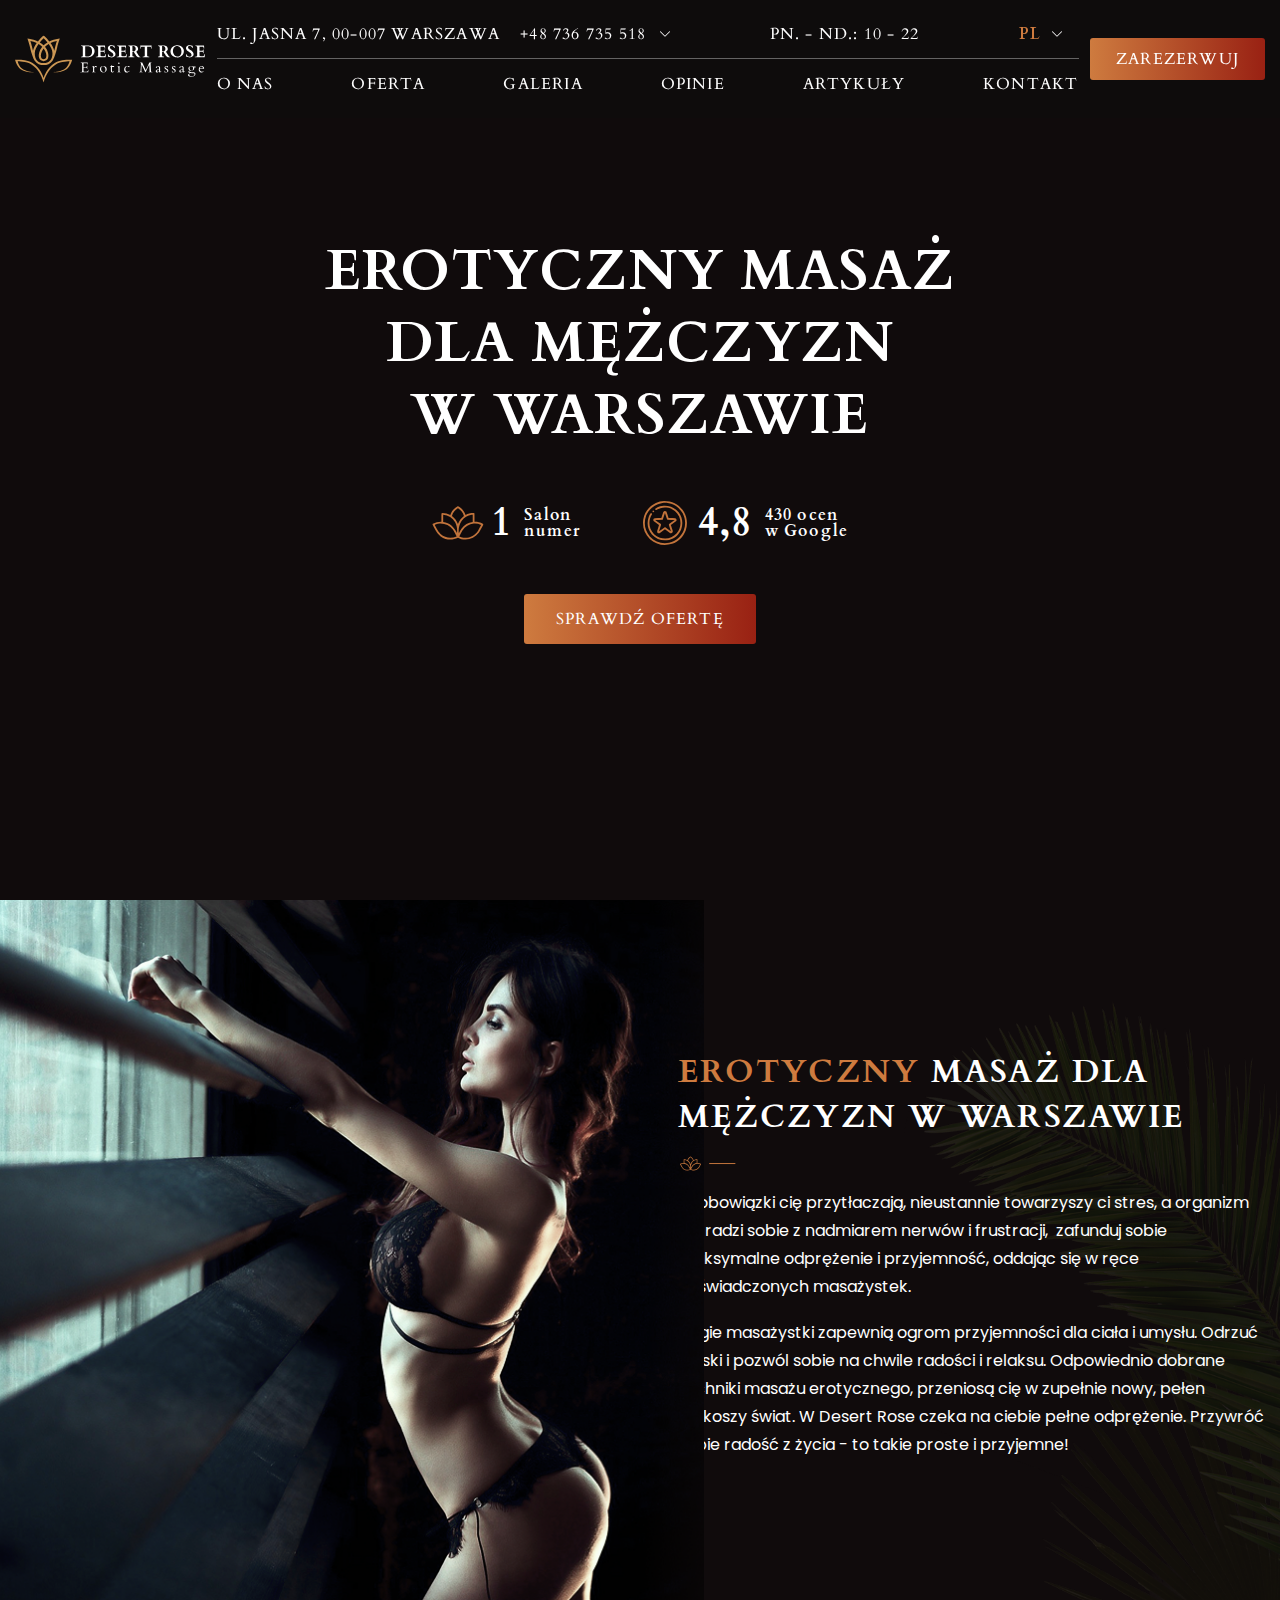
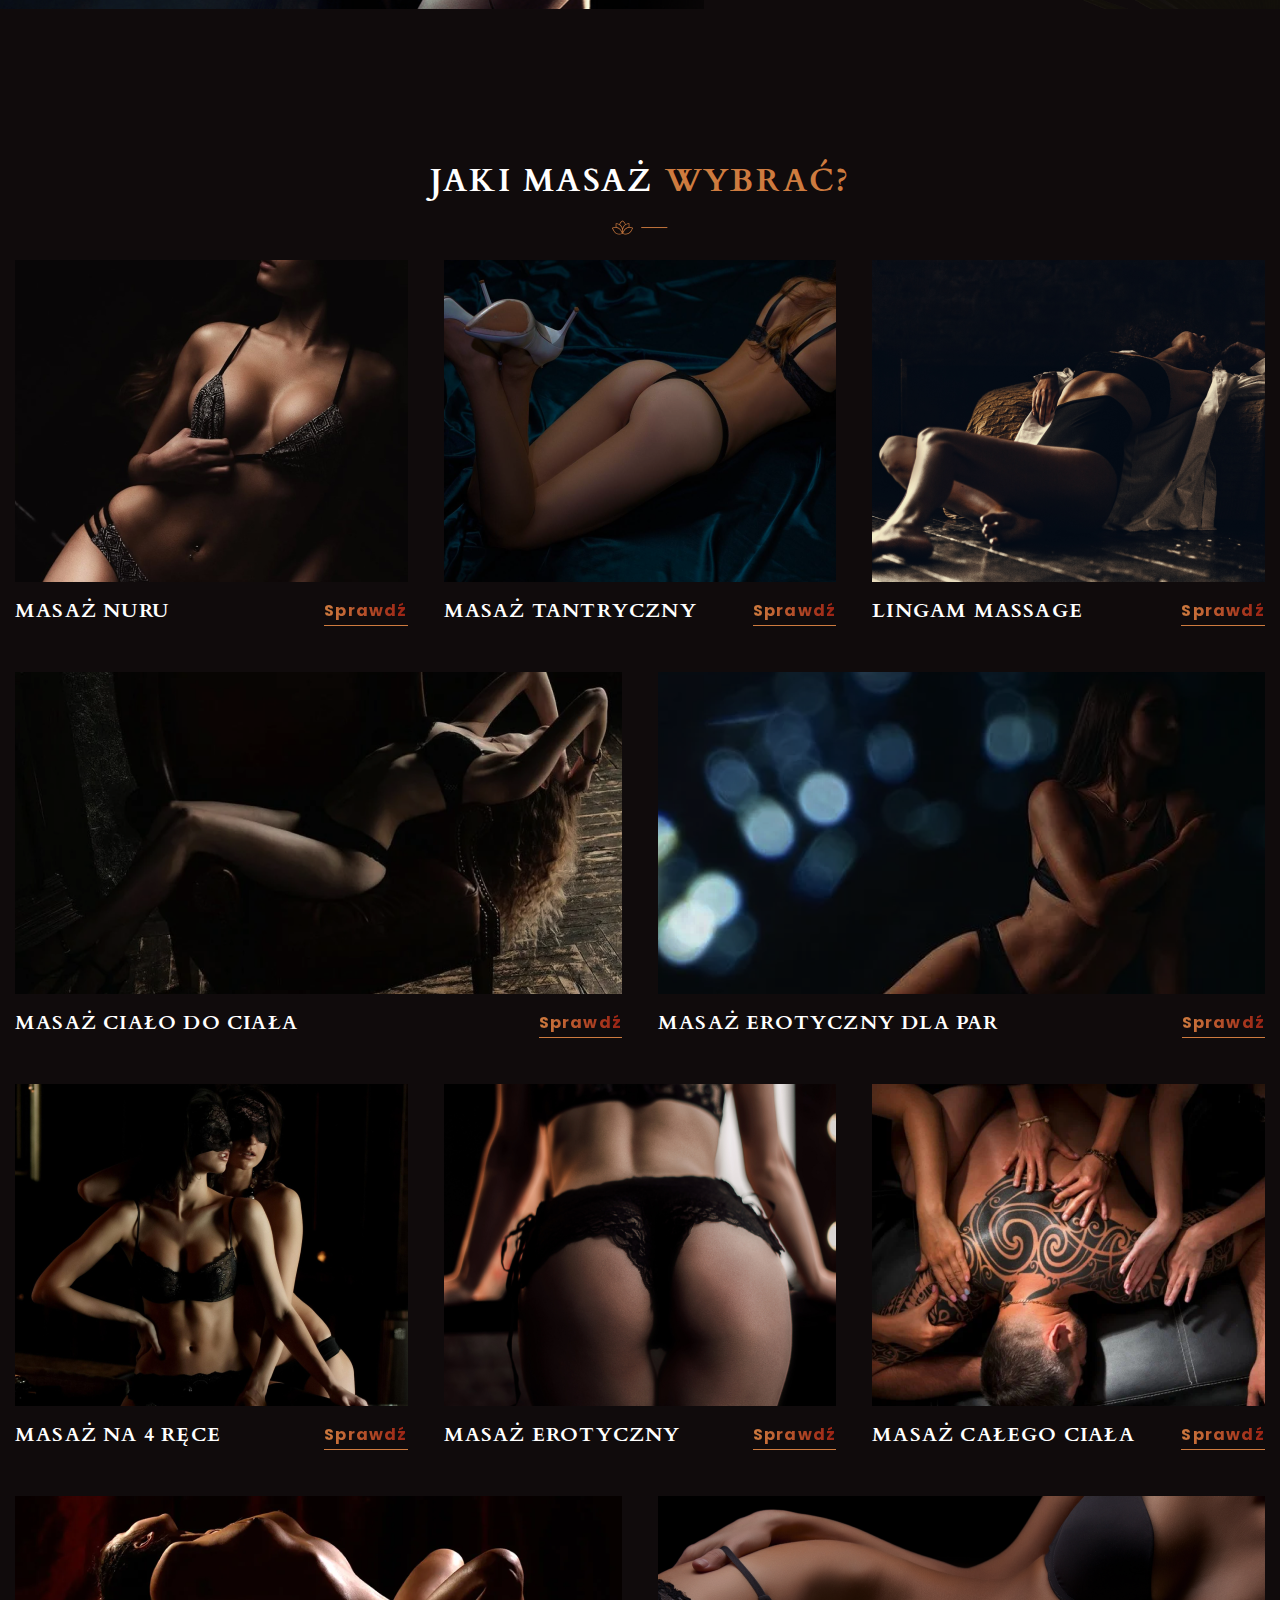
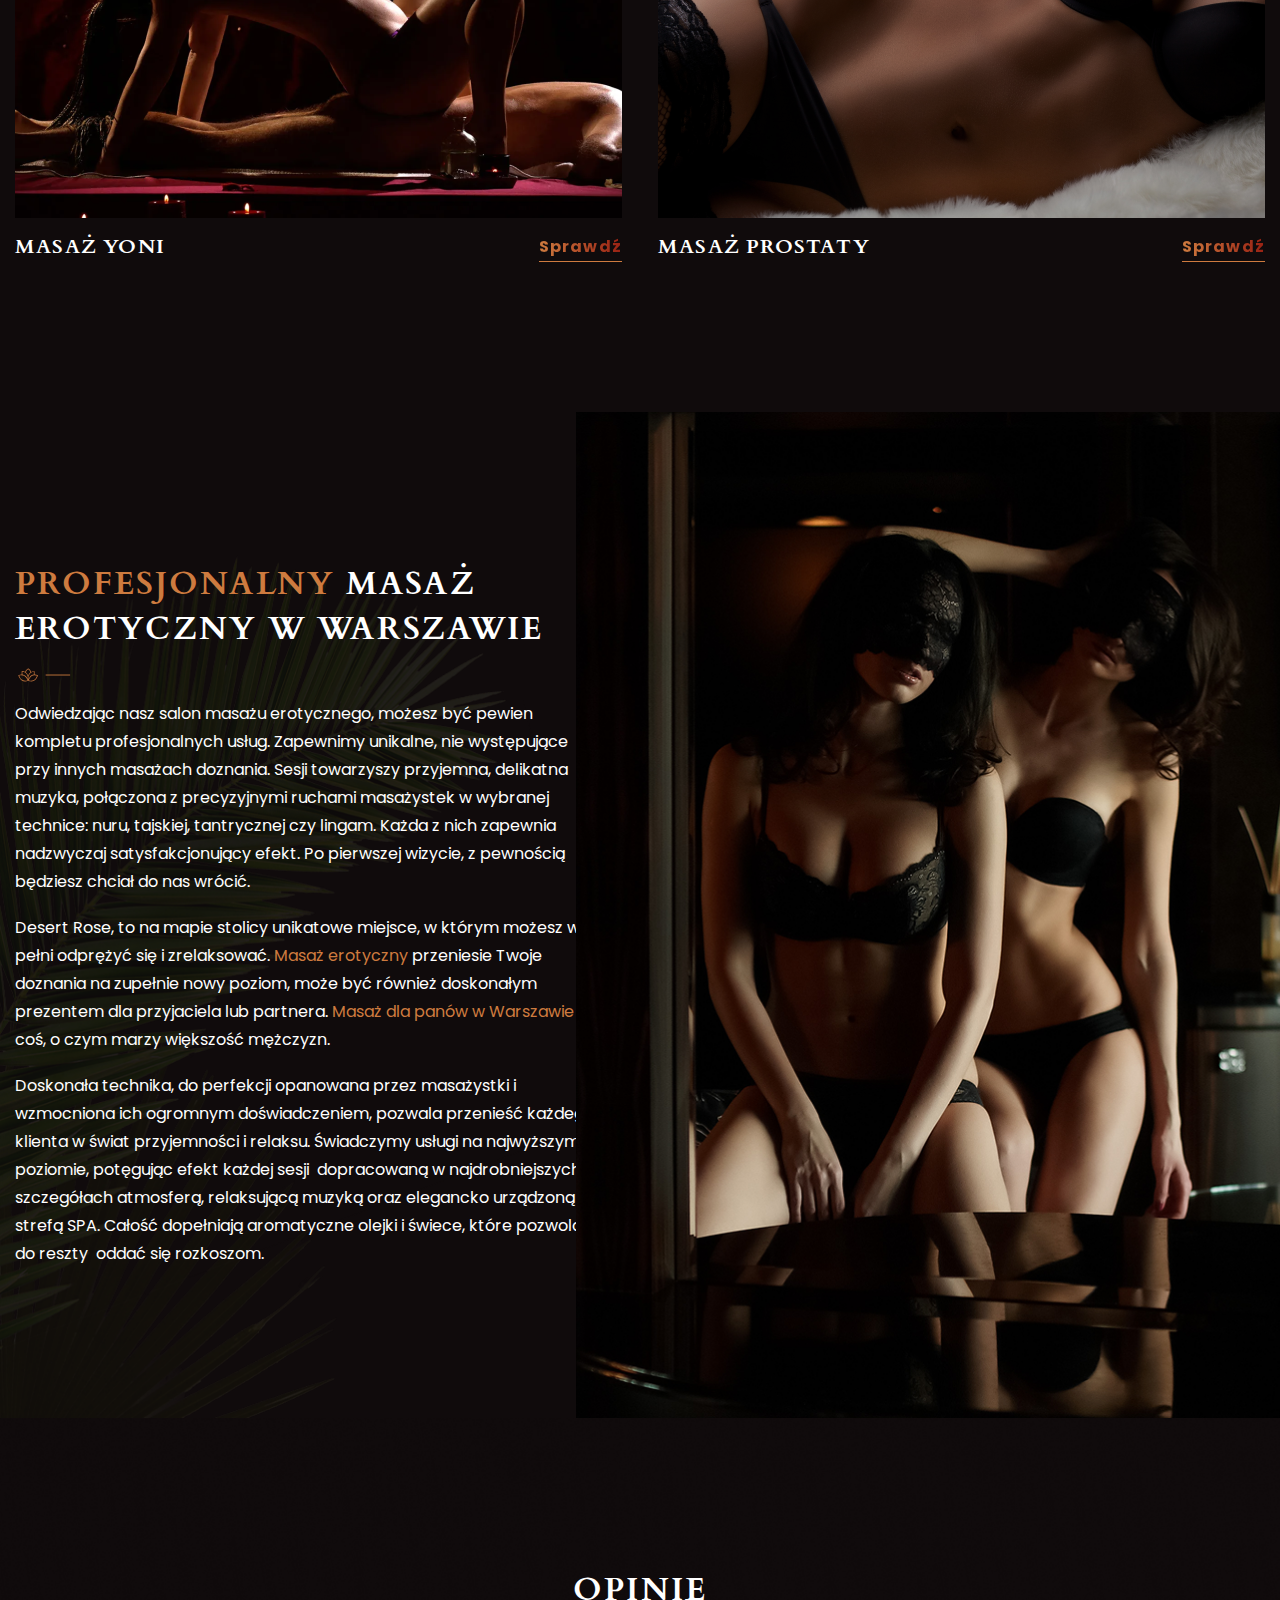
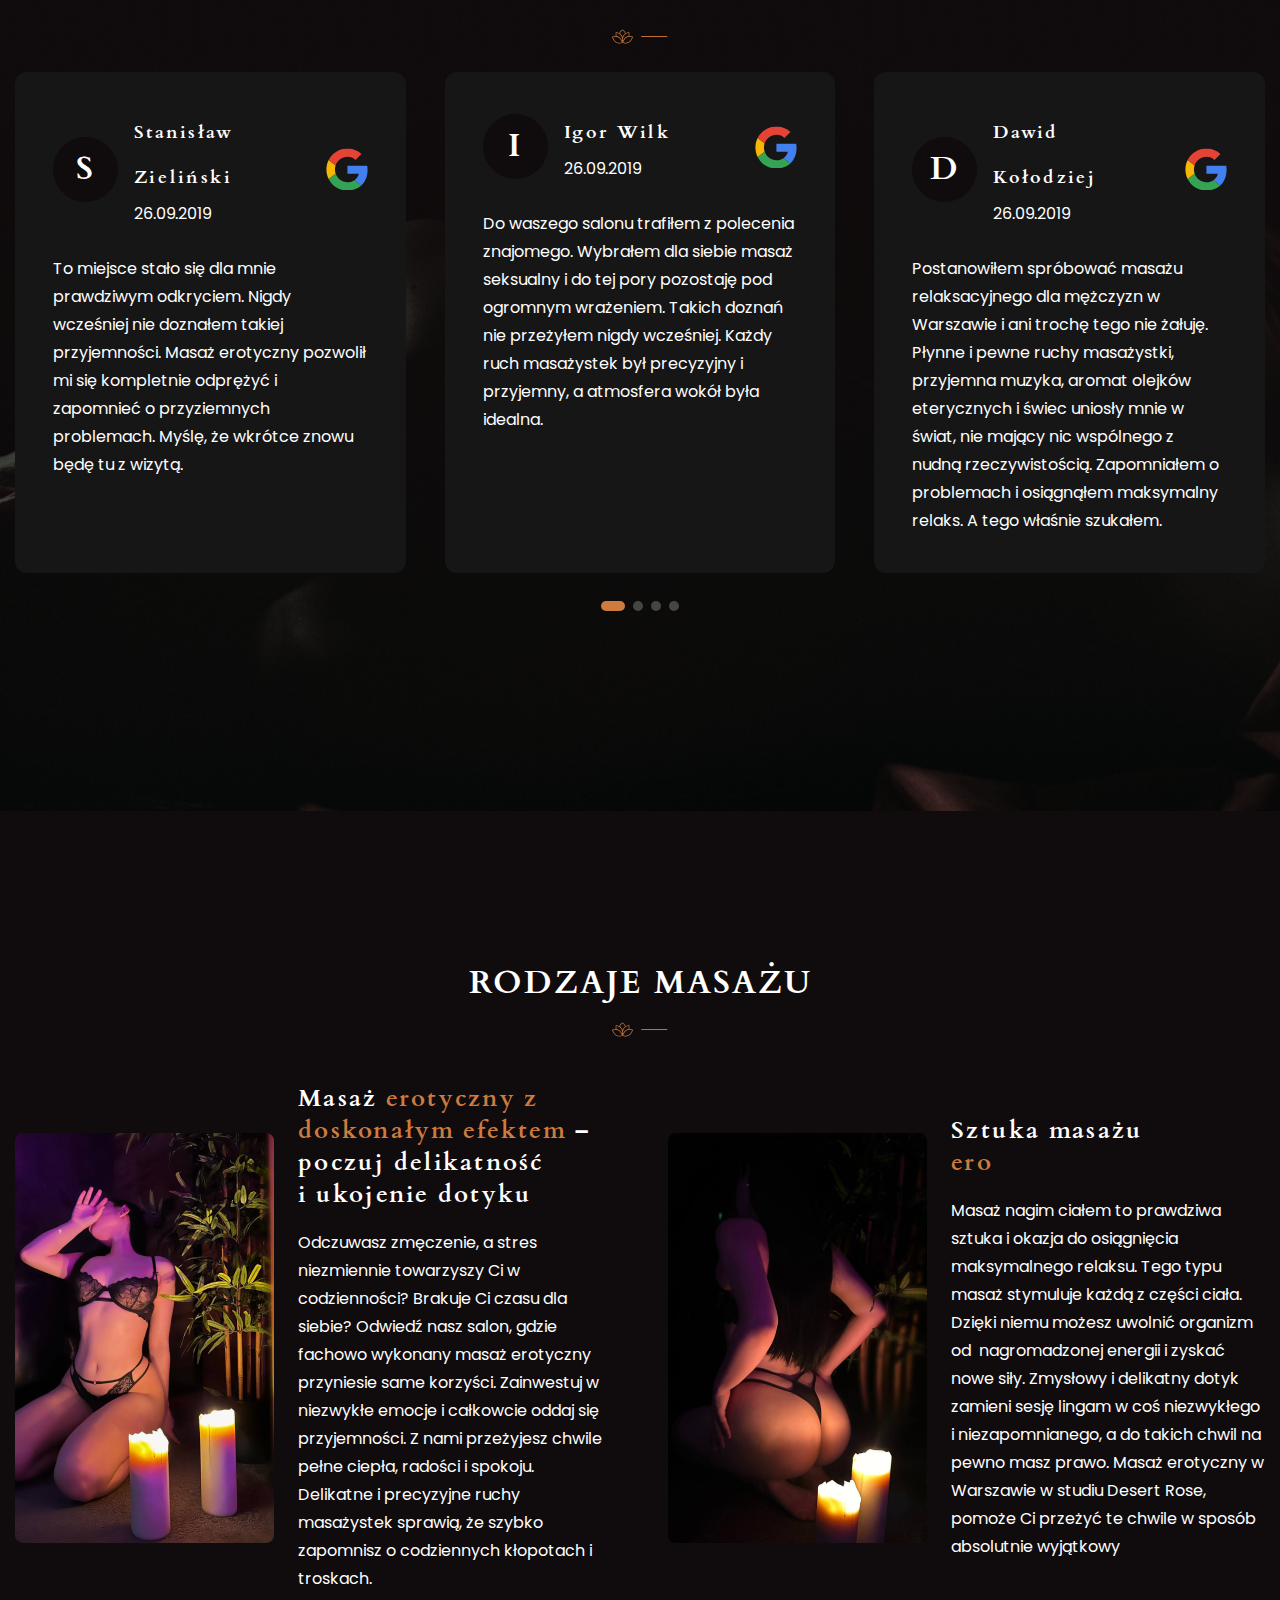
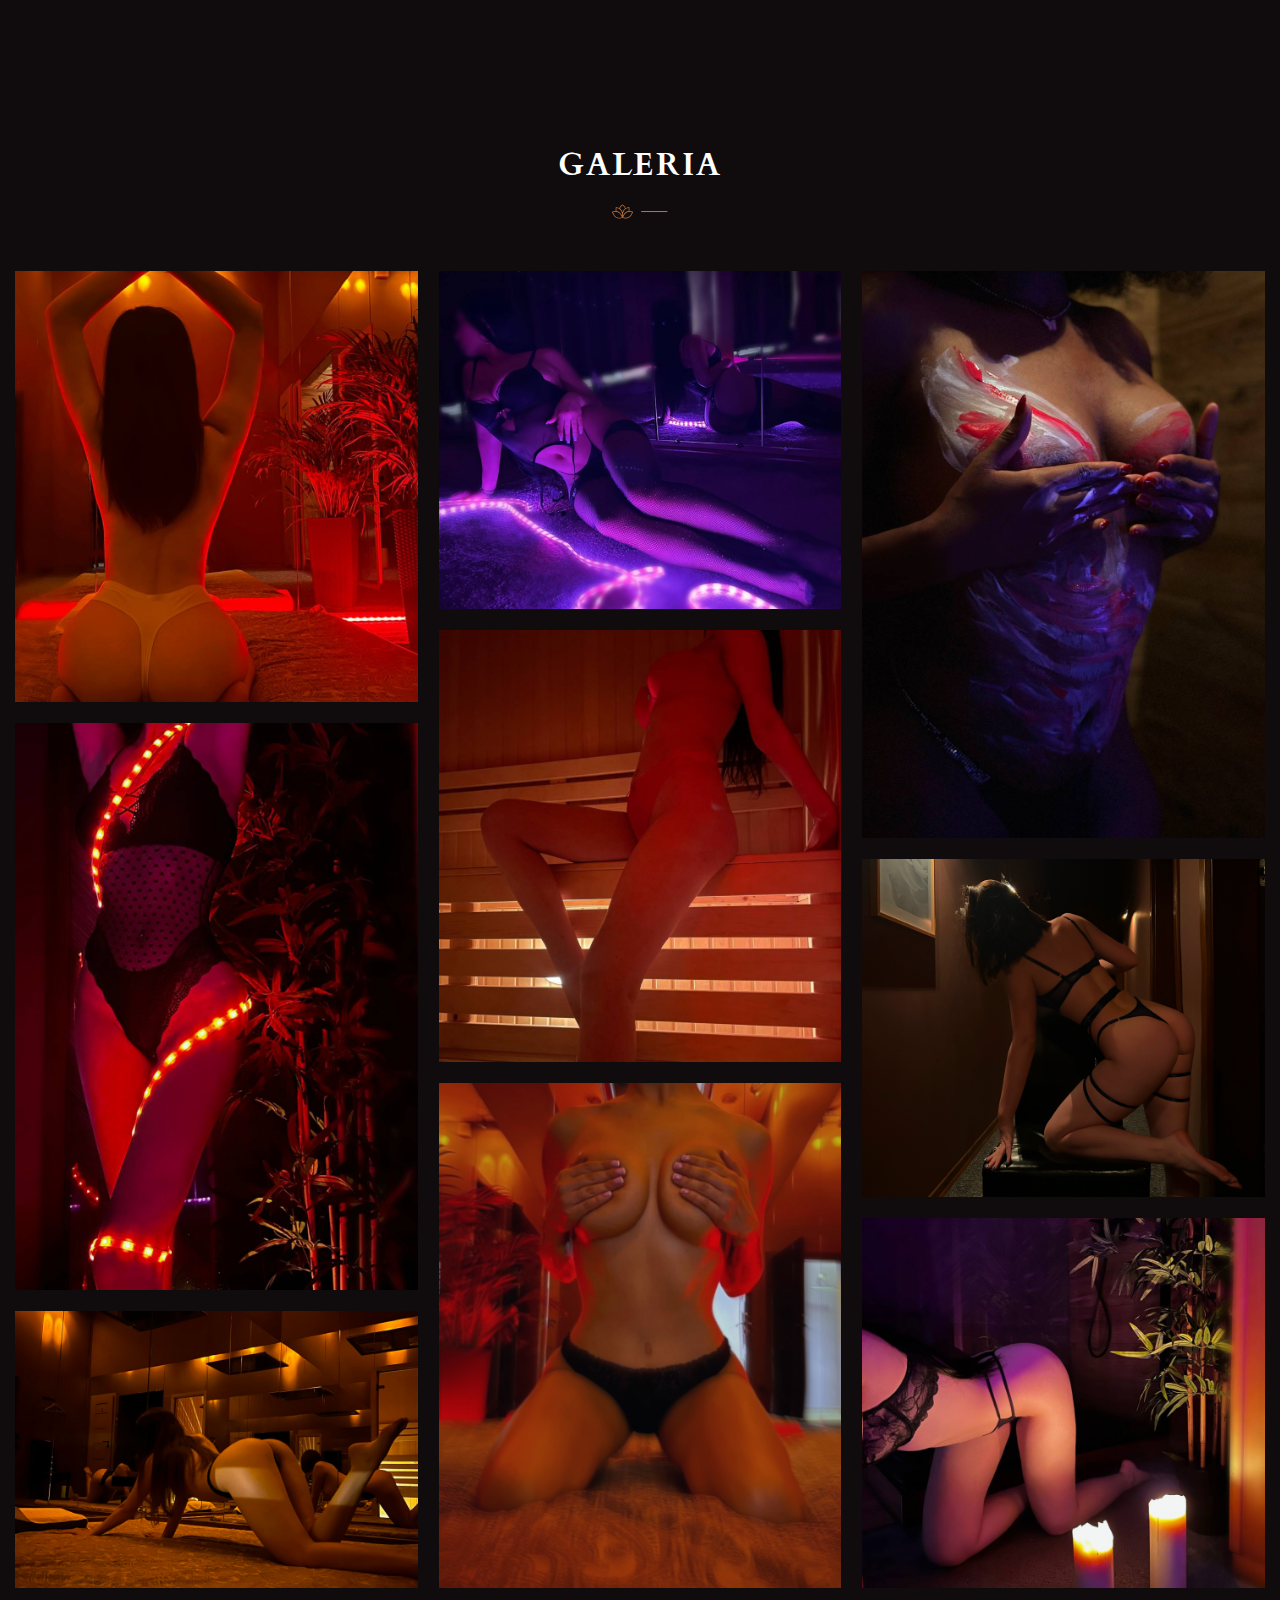
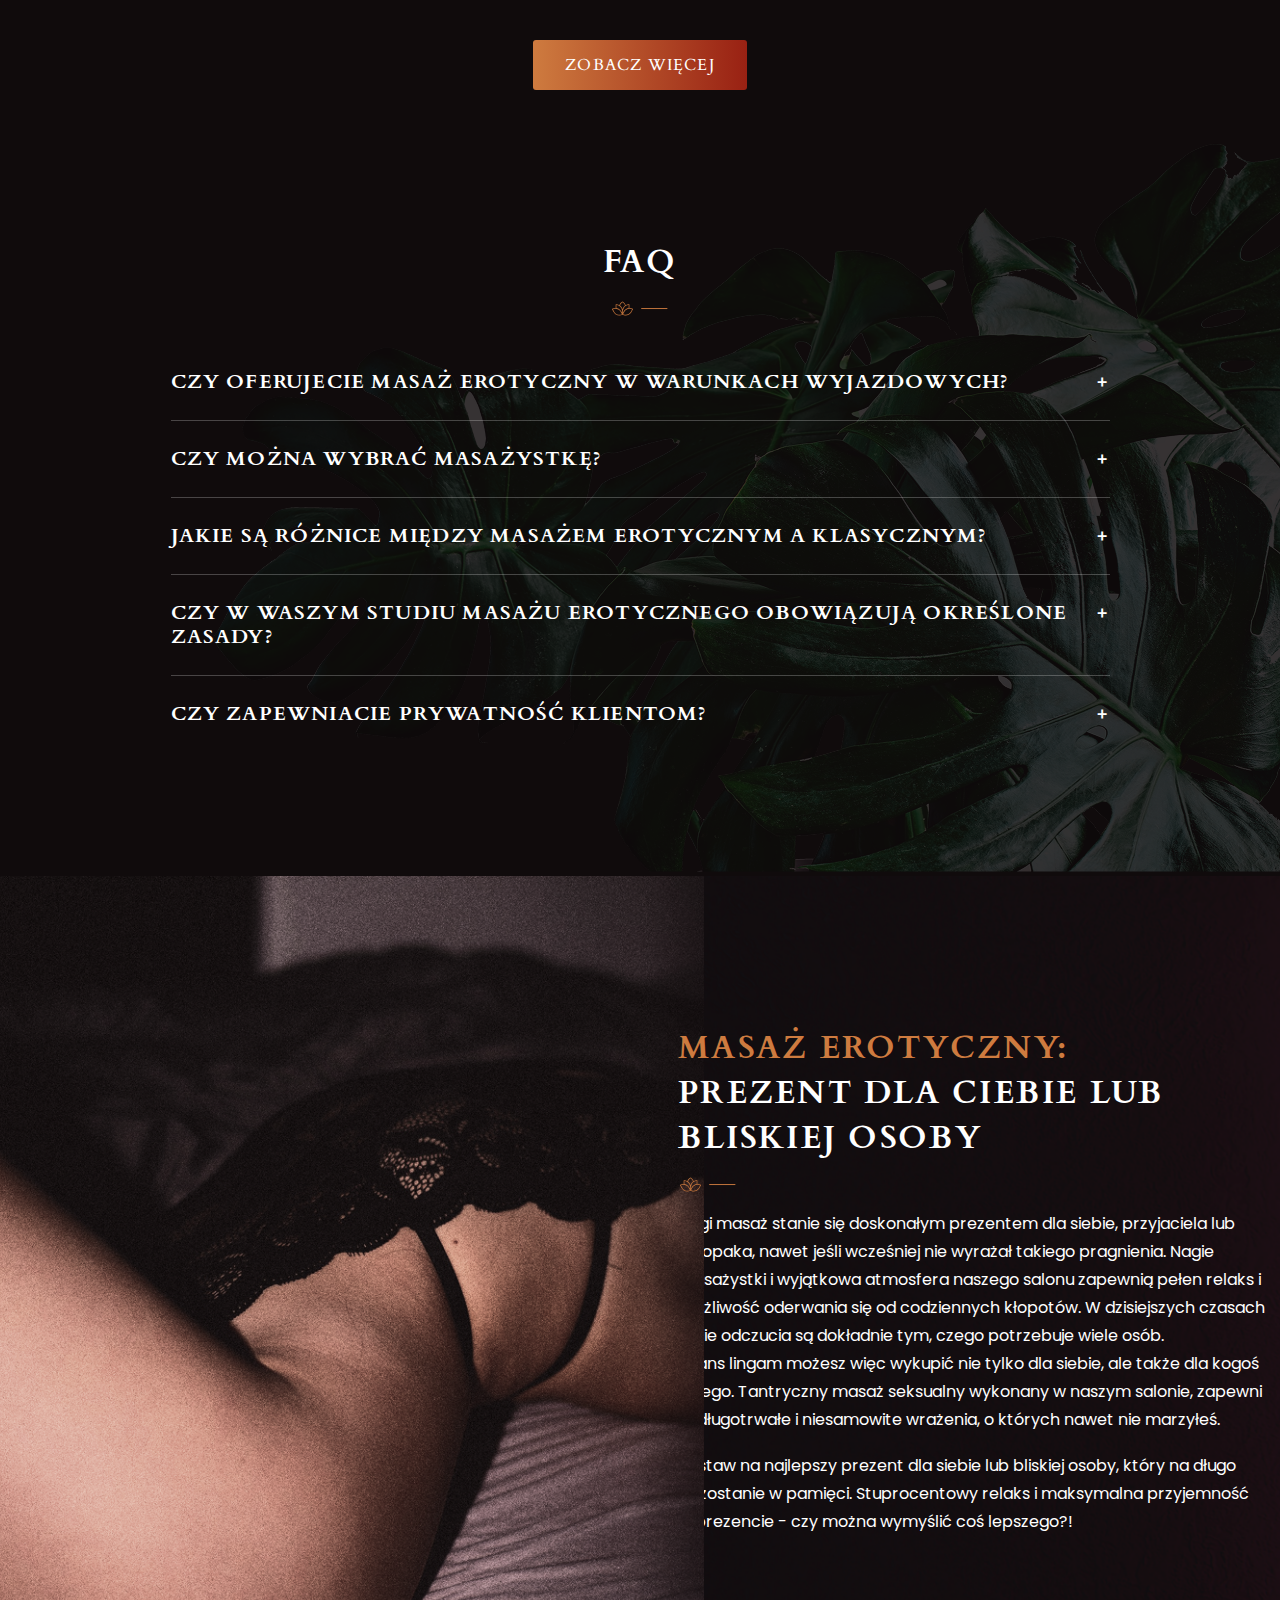
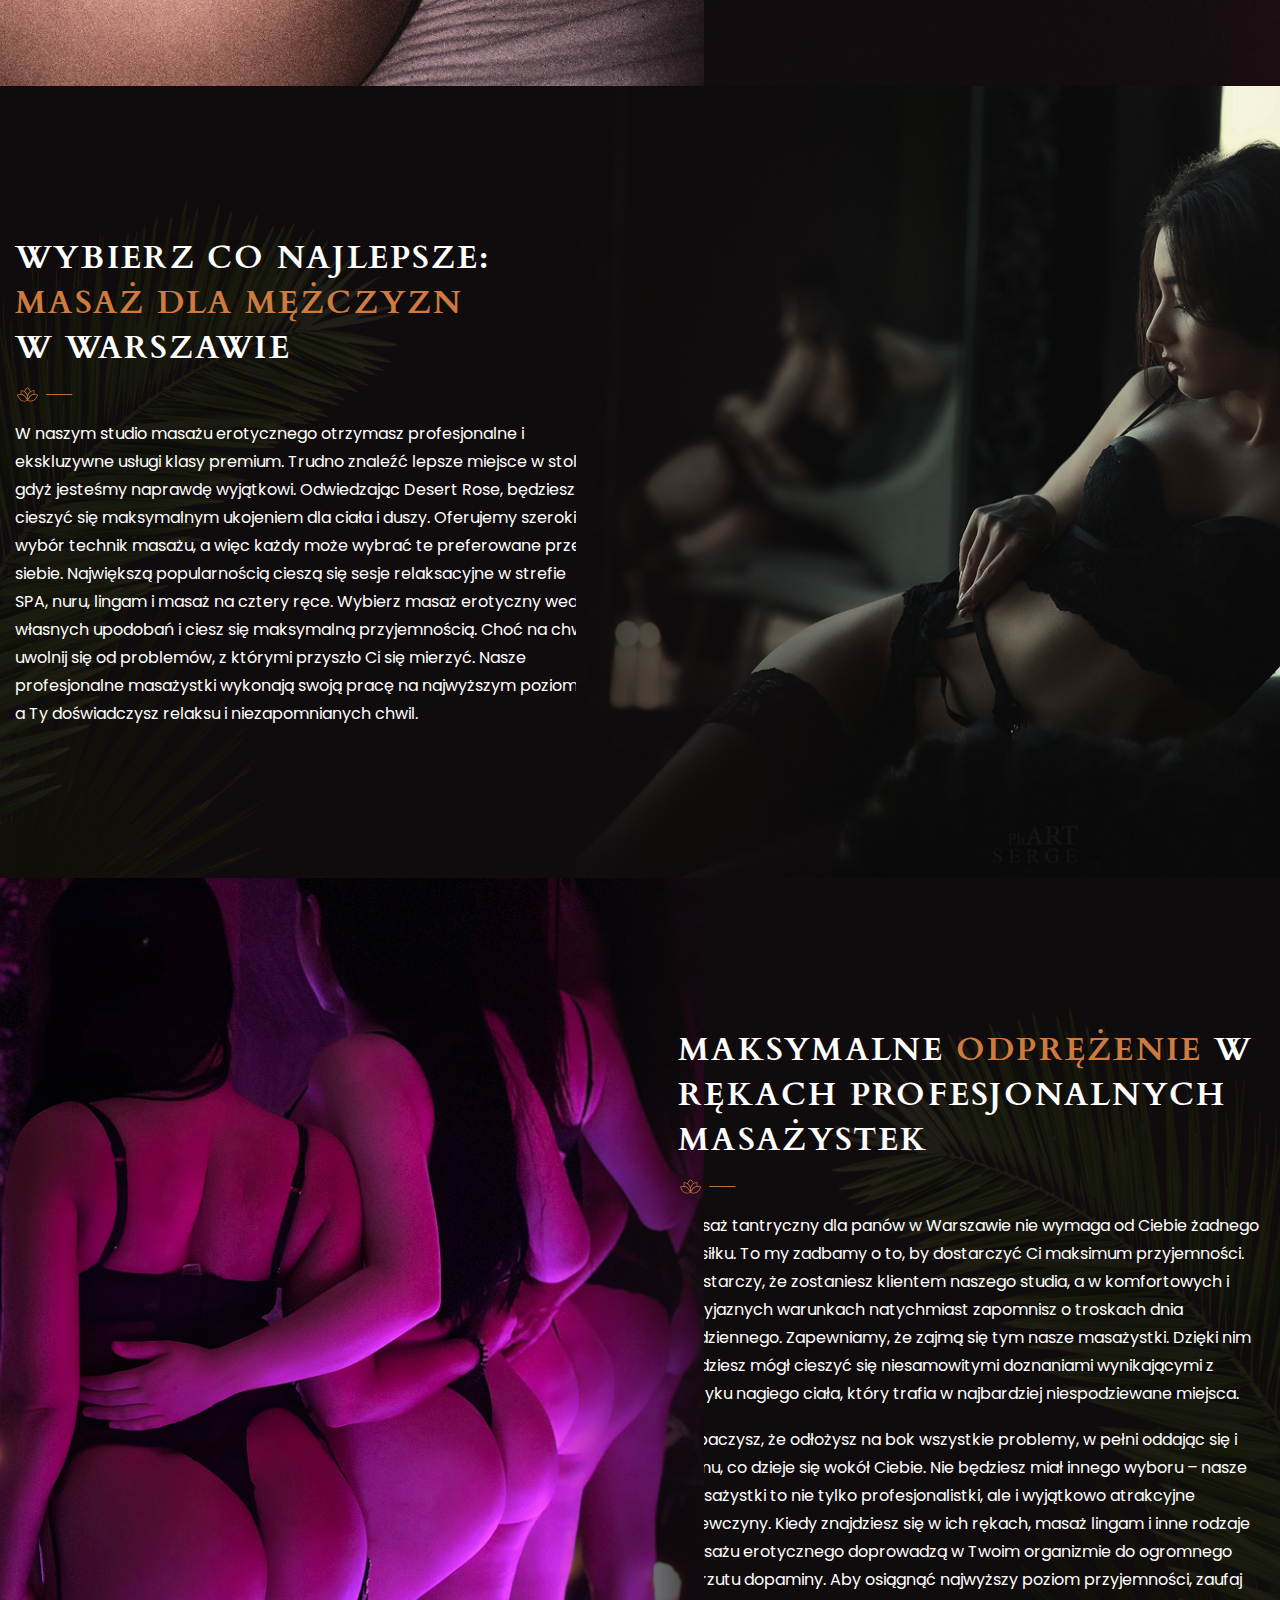
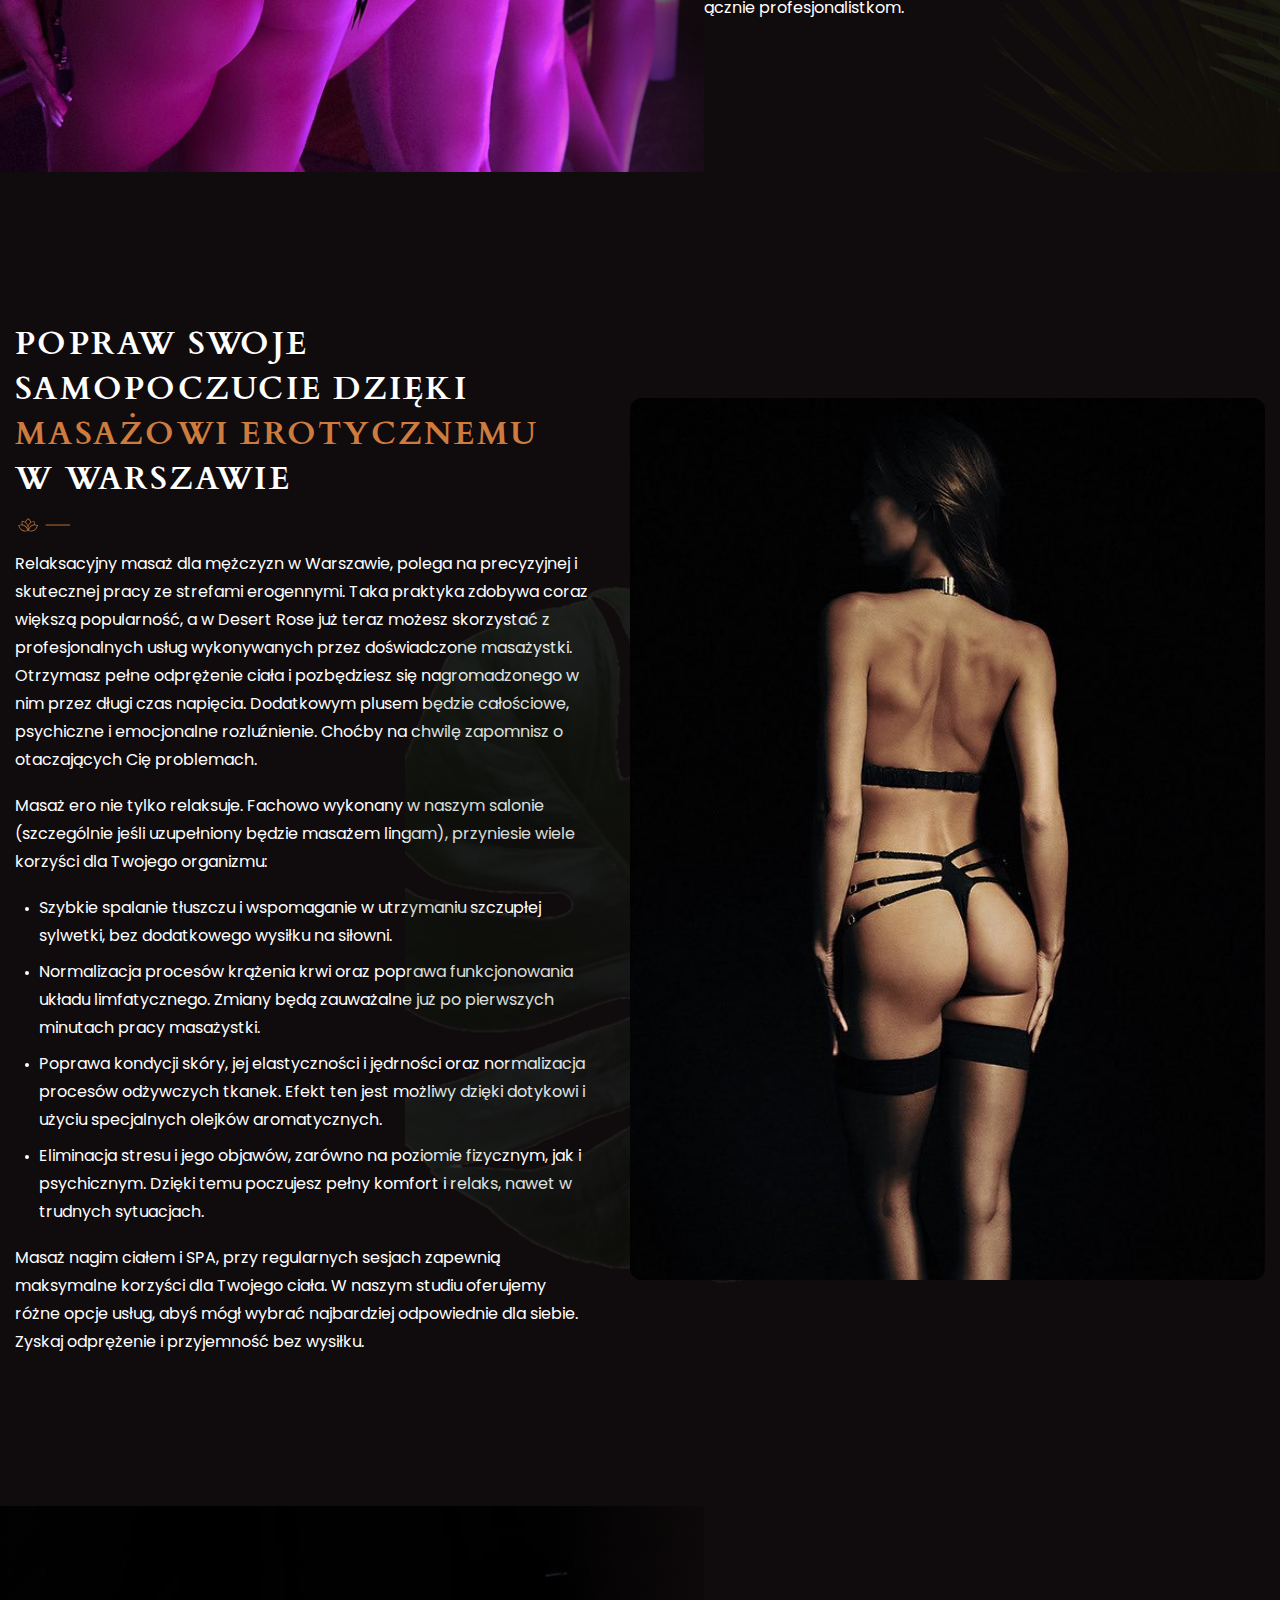
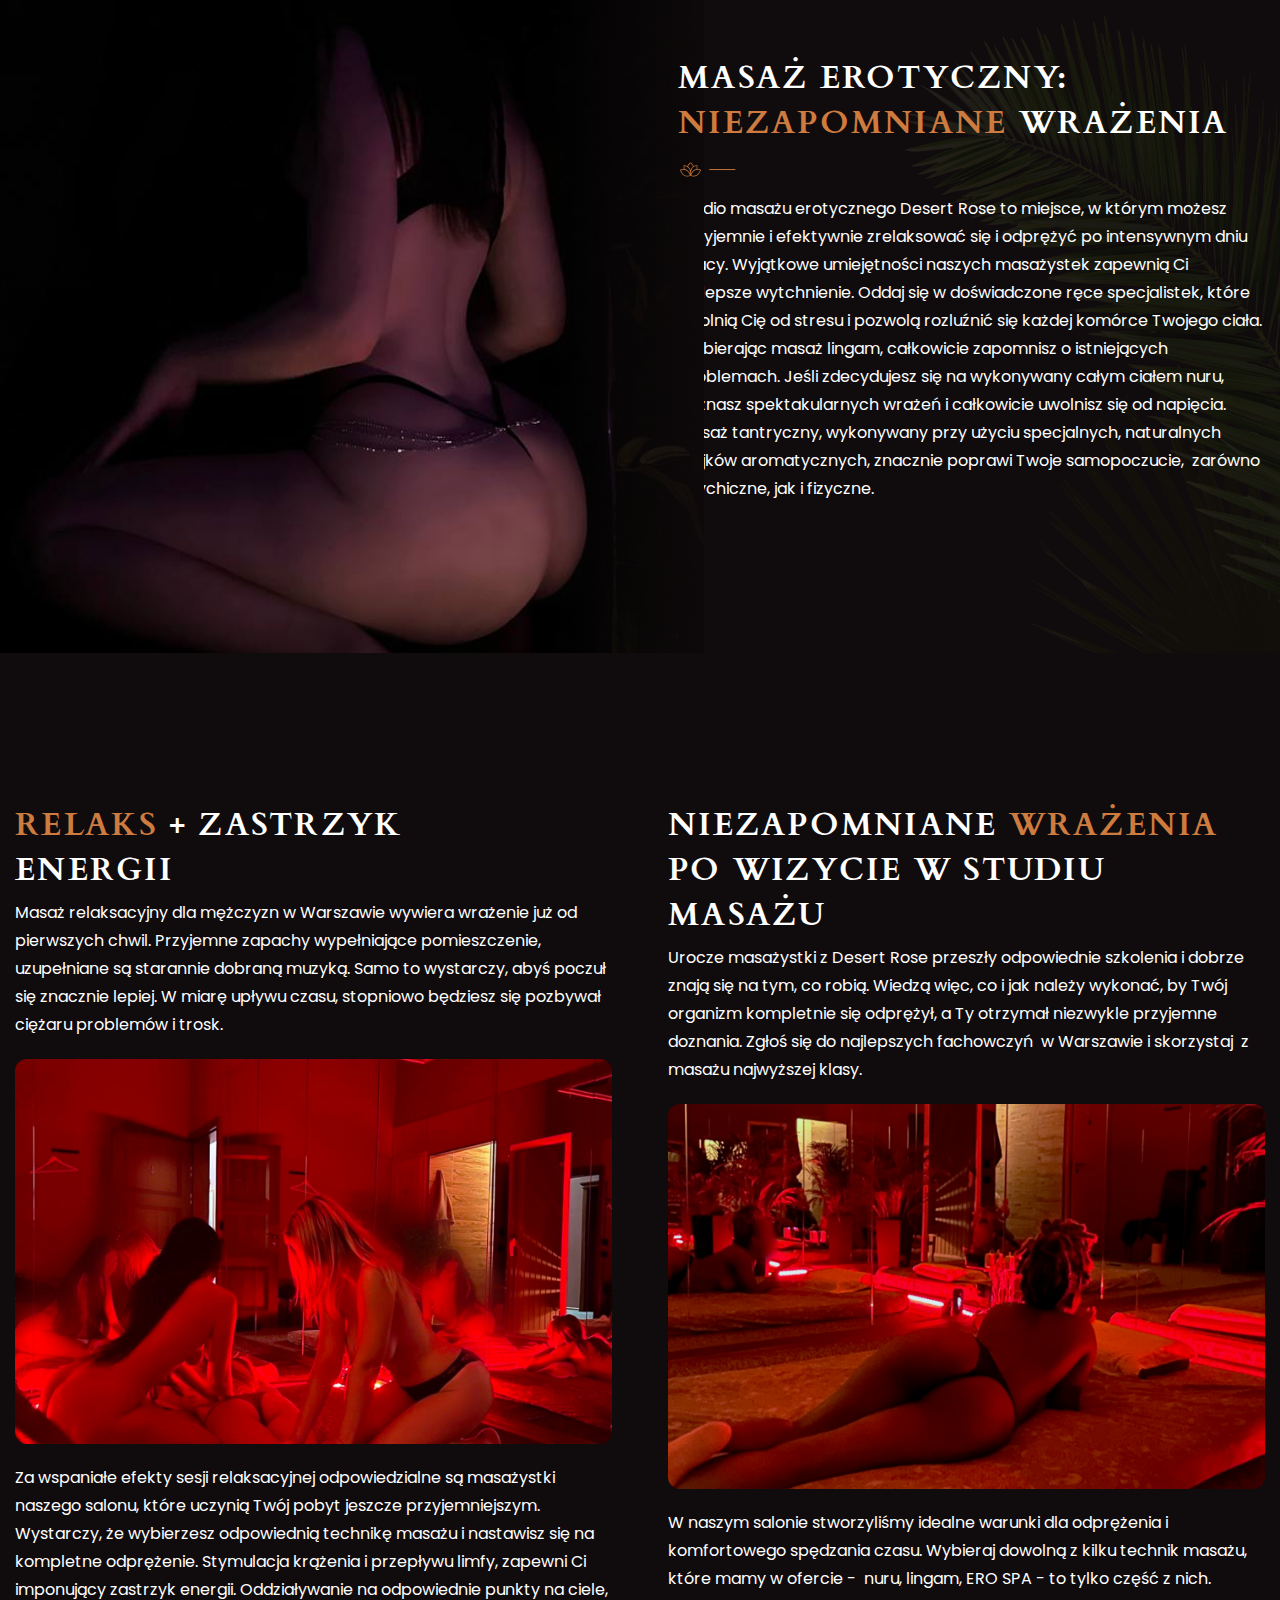
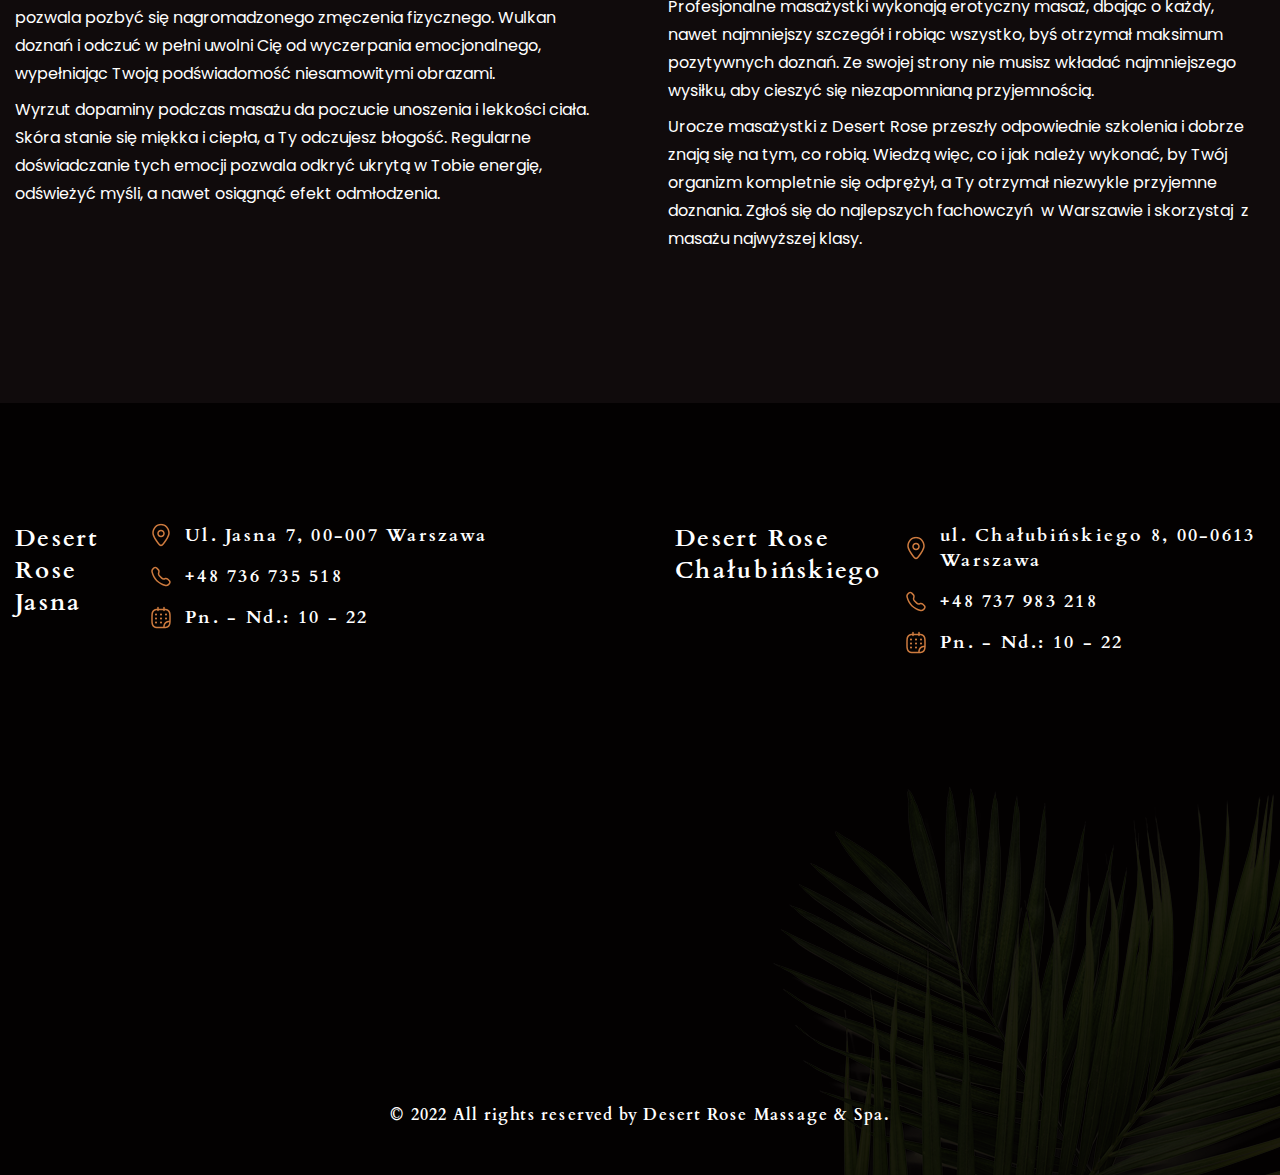
==== commit 6e586fa6: "logo" ====
--- a/index.html
+++ b/index.html
@@ -15,7 +15,7 @@
         <div class="container">
             <div class="header__inner">
                 <a class="header__logo" href="index.html">
-                    <img src="img/logo.png" alt="">
+                    <img src="img/desertrose-logo.svg" alt="">
                 </a>
                 <div class="header__content">
                     <div class="header__content-top">
